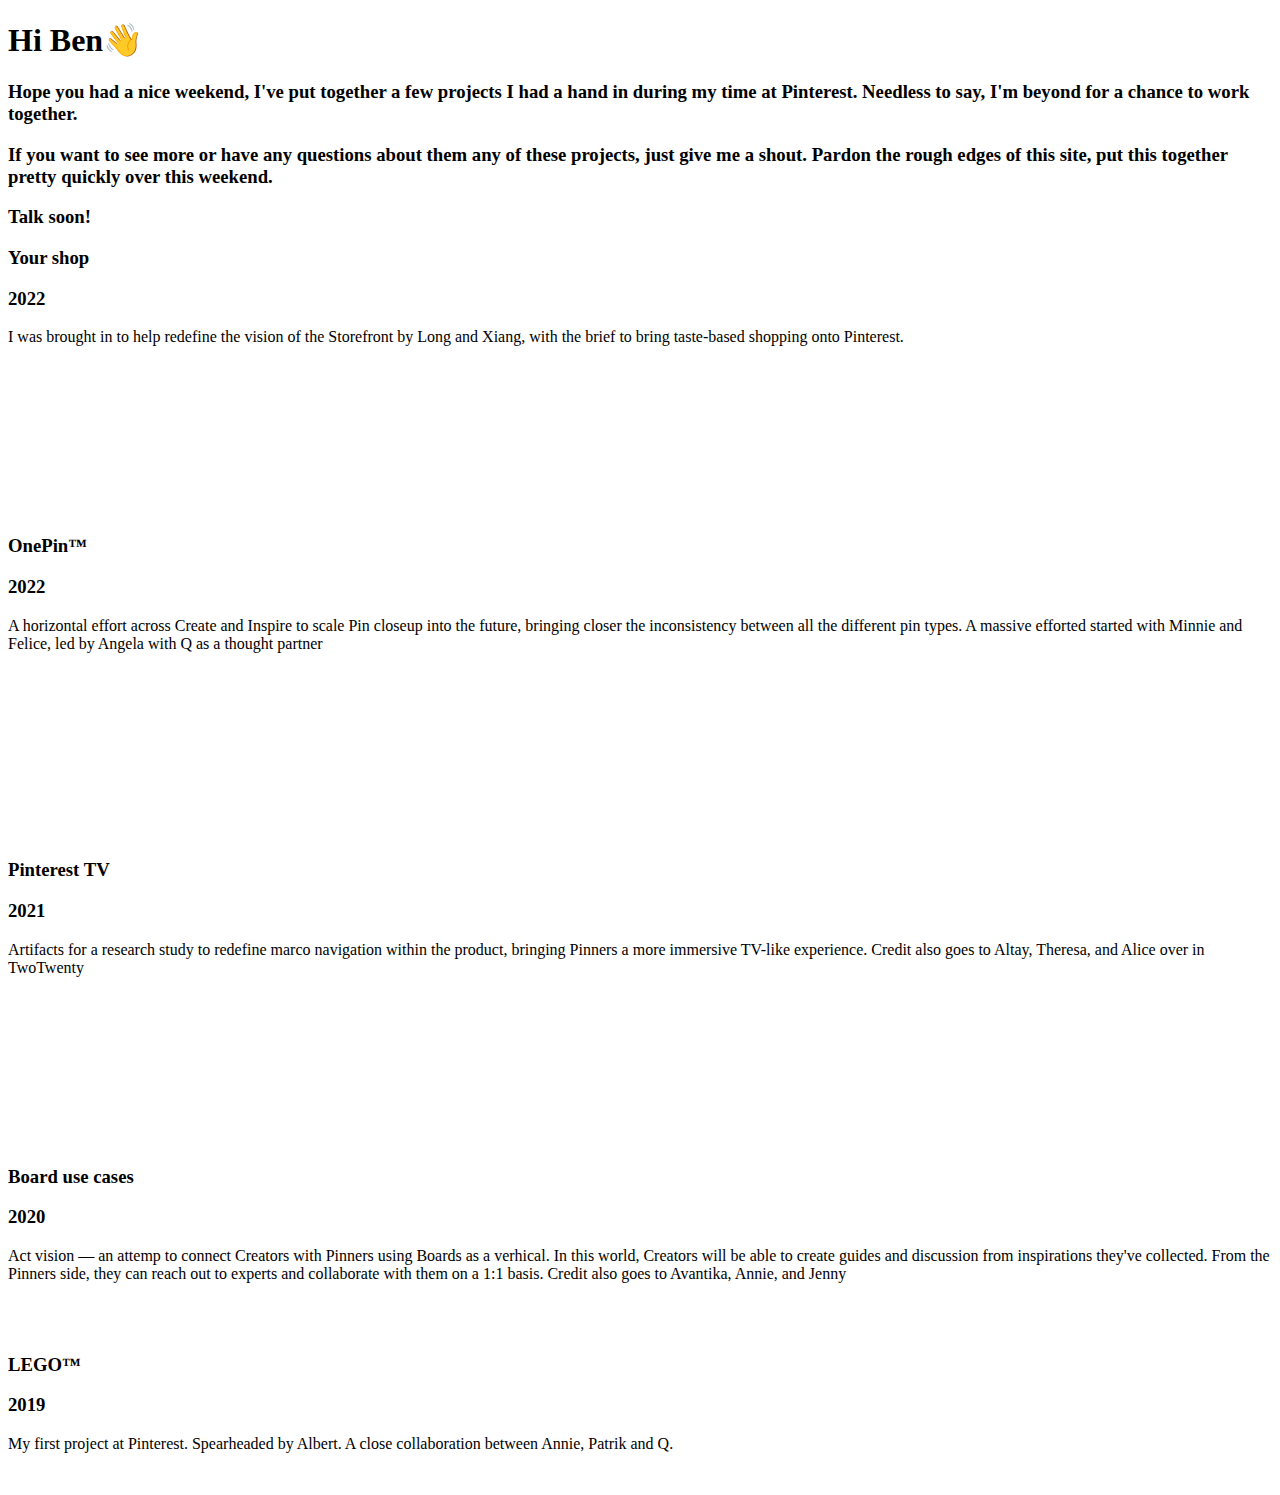
==== docs/categories/index.html @ 12235833 "add docs" ====
<!doctype html>
<html>
  <head>
    <meta charset="UTF-8">
    <meta name="viewport" content="width=device-width, initial-scale=1.0">
    <meta http-equiv="X-UA-Compatible" content="ie=edge">
    <title>Hi Ben!</title>


    
    <link rel="apple-touch-icon" sizes="180x180" href='/favicons/favicon-xlrg.png'>
    <link rel="icon" type="image/png" sizes="180x180" href='/favicons/favicon-xlrg.png'>
    <link rel="icon" type="image/png" sizes="64x64" href='/favicons/favicon-lrg.png'>
    <link rel="icon" type="image/png" sizes="32x32" href='/favicons/favicon-med.png'>
    <link rel="icon" type="image/png" sizes="16x16" href='/favicons/favicon-sml.png'>

    <link rel="stylesheet" href="/scss/style.min.css">

    <script src="/js/jquery.min.min.js" defer></script>
    <script src="/js/gsap.min.min.js" defer></script>
    <script src="/js/easepack.min.min.js" defer></script>
    <script src="/js/splittext.min.min.js" defer></script>
    <script src="/js/swiper.min.js" defer></script>
    <script src="/js/jq-eventmove.min.js" defer></script>
    <script src="/js/twenty.min.js" defer></script>
    <script src="/js/main.js" defer></script>

  </head>
  <body>
		
<div class="page-wrapper">
	<main>
		<div class="fixed fade-out-element">
			<script type="module" src="https://unpkg.com/@splinetool/viewer@0.9.457/build/spline-viewer.js"></script>
			<spline-viewer url="https://prod.spline.design/2r0awukVf7xjWGmo/scene.splinecode"></spline-viewer>
		</div>

		<section>
			<header>
				<div class="leading">
					<h1 class="--bold main">Hi Ben👋</h1>
				</div>
				<div class="trailing">
					<h3 class="--med --paragraph">
						Hope you had a nice weekend, I've put together a few projects I had a hand in during my time at Pinterest. Needless to say, I'm beyond for a chance to work together.
					</h3>
					<h3 class="--med --paragraph">
						If you want to see more or have any questions about
						them any of these projects, just give me a shout. Pardon the rough edges of
						this site, put this together pretty quickly over this weekend.
					</h3>
					<h3 class="--med --paragraph">Talk soon!</h3>
				</div>
			</header>
		</section>

		 
		<section class="project your-shop">
						<div class="project-info-wrap">
				<div class="leading">
					<h3 class="--med">Your shop</h3>
					<h3 class="--med --secondary">2022</h3>
				</div>
				<div class="trailing">
					<p>I was brought in to help redefine the vision of the Storefront by Long and Xiang, with the brief to bring taste-based shopping onto Pinterest.</p>
				</div>
			</div>
			
			<div class="section-img-wrap">
				<div class="video-wrap">
					<div class="video-inner-wrap">
						<video autoplay muted loop>
							<source
								src="/videos/yourshop.mp4"
								type="video/mp4"
								/>
								Your browser does not support the video tag.
								</video>
						</div>
				</div>
			</div>
			

		</section>

		 
		<section class="project onepin™">
						<div class="project-info-wrap">
				<div class="leading">
					<h3 class="--med">OnePin™</h3>
					<h3 class="--med --secondary">2022</h3>
				</div>
				<div class="trailing">
					<p>A horizontal effort across Create and Inspire to scale Pin closeup into the future, bringing closer the inconsistency between all the different pin types. A massive efforted started with Minnie and Felice, led by Angela with Q as a thought partner</p>
				</div>
			</div>
			


			
			  <div class="swiper section-img-wrap">
				
				<div class="swiper-wrapper">
					 
					
					<div class="swiper-slide">
						<div class="video-wrap">
							<div class="video-inner-wrap">
								<video autoplay muted loop>
									<source
										src="/videos/onepin.mp4"
										type="video/mp4"
									/>
									Your browser does not support the video tag.
								</video>
							</div>
						</div>
					</div>
					  
					
					<div class="swiper-slide">
						<div class="slide-img-container">
							<img src="images/one-pin-1.png" alt="" />
						</div>
					</div>
					 
				</div>
				
				<div class="swiper-scrollbar"></div>
			</div>
			

		</section>

		 
		<section class="project pinterest-tv">
						<div class="project-info-wrap">
				<div class="leading">
					<h3 class="--med">Pinterest TV</h3>
					<h3 class="--med --secondary">2021</h3>
				</div>
				<div class="trailing">
					<p>Artifacts for a research study to redefine marco navigation within the product, bringing Pinners a more immersive TV-like experience. Credit also goes to Altay, Theresa, and Alice over in TwoTwenty</p>
				</div>
			</div>
			
			<div class="section-img-wrap">
				<div class="video-wrap">
					<div class="video-inner-wrap">
						<video autoplay muted loop>
							<source
								src="/videos/pintv.mp4"
								type="video/mp4"
								/>
								Your browser does not support the video tag.
								</video>
						</div>
				</div>
			</div>
			

		</section>

		 
		<section class="project board-use-cases">
						<div class="project-info-wrap">
				<div class="leading">
					<h3 class="--med">Board use cases</h3>
					<h3 class="--med --secondary">2020</h3>
				</div>
				<div class="trailing">
					<p>Act vision — an attemp to connect Creators with Pinners using Boards as a verhical. In this world, Creators will be able to create guides and discussion from inspirations they&#39;ve collected. From the Pinners side, they can reach out to experts and collaborate with them on a 1:1 basis. Credit also goes to Avantika, Annie, and Jenny </p>
				</div>
			</div>
			


			
			  <div class="swiper section-img-wrap">
				
				<div class="swiper-wrapper">
					 
					
					<div class="swiper-slide">
						<div class="slide-img-container">
							<img src="images/use-cases-1.png" alt="" />
						</div>
					</div>
					  
					
					<div class="swiper-slide">
						<div class="slide-img-container">
							<img src="images/use-cases-2.png" alt="" />
						</div>
					</div>
					 
				</div>
				
				<div class="swiper-scrollbar"></div>
			</div>
			

		</section>

		 
		<section class="project lego™">
						<div class="project-info-wrap">
				<div class="leading">
					<h3 class="--med">LEGO™</h3>
					<h3 class="--med --secondary">2019</h3>
				</div>
				<div class="trailing">
					<p>My first project at Pinterest. Spearheaded by Albert. A close collaboration between Annie, Patrik and Q.</p>
				</div>
			</div>
			
			<div class="section-img-wrap _dont-resize">
				<div id="bf-container" class="twentytwenty-container">
				<img src="images/lego-1.png" alt="" />
				<img src="images/lego-2.png" alt="" />
				</div>
			</div>
			

		</section>

		


	</main>
</div>

  </body>
</html>
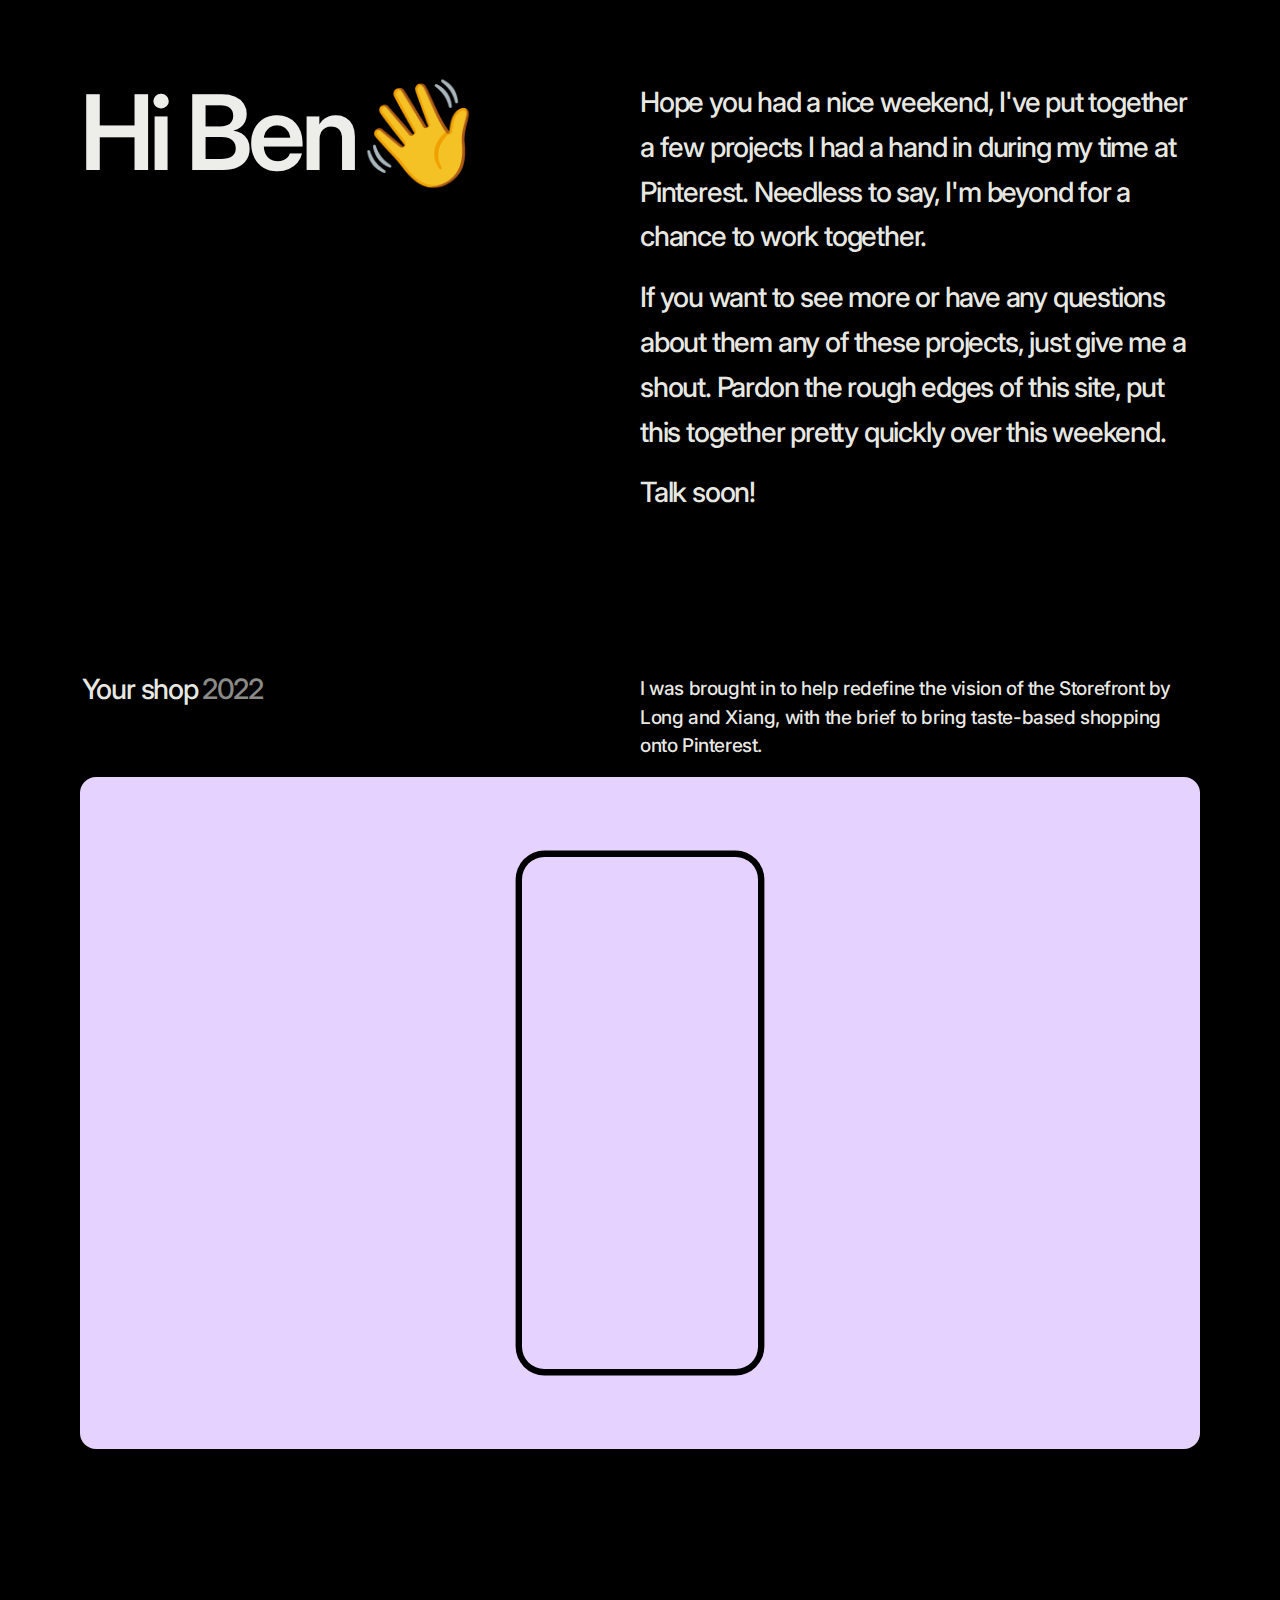
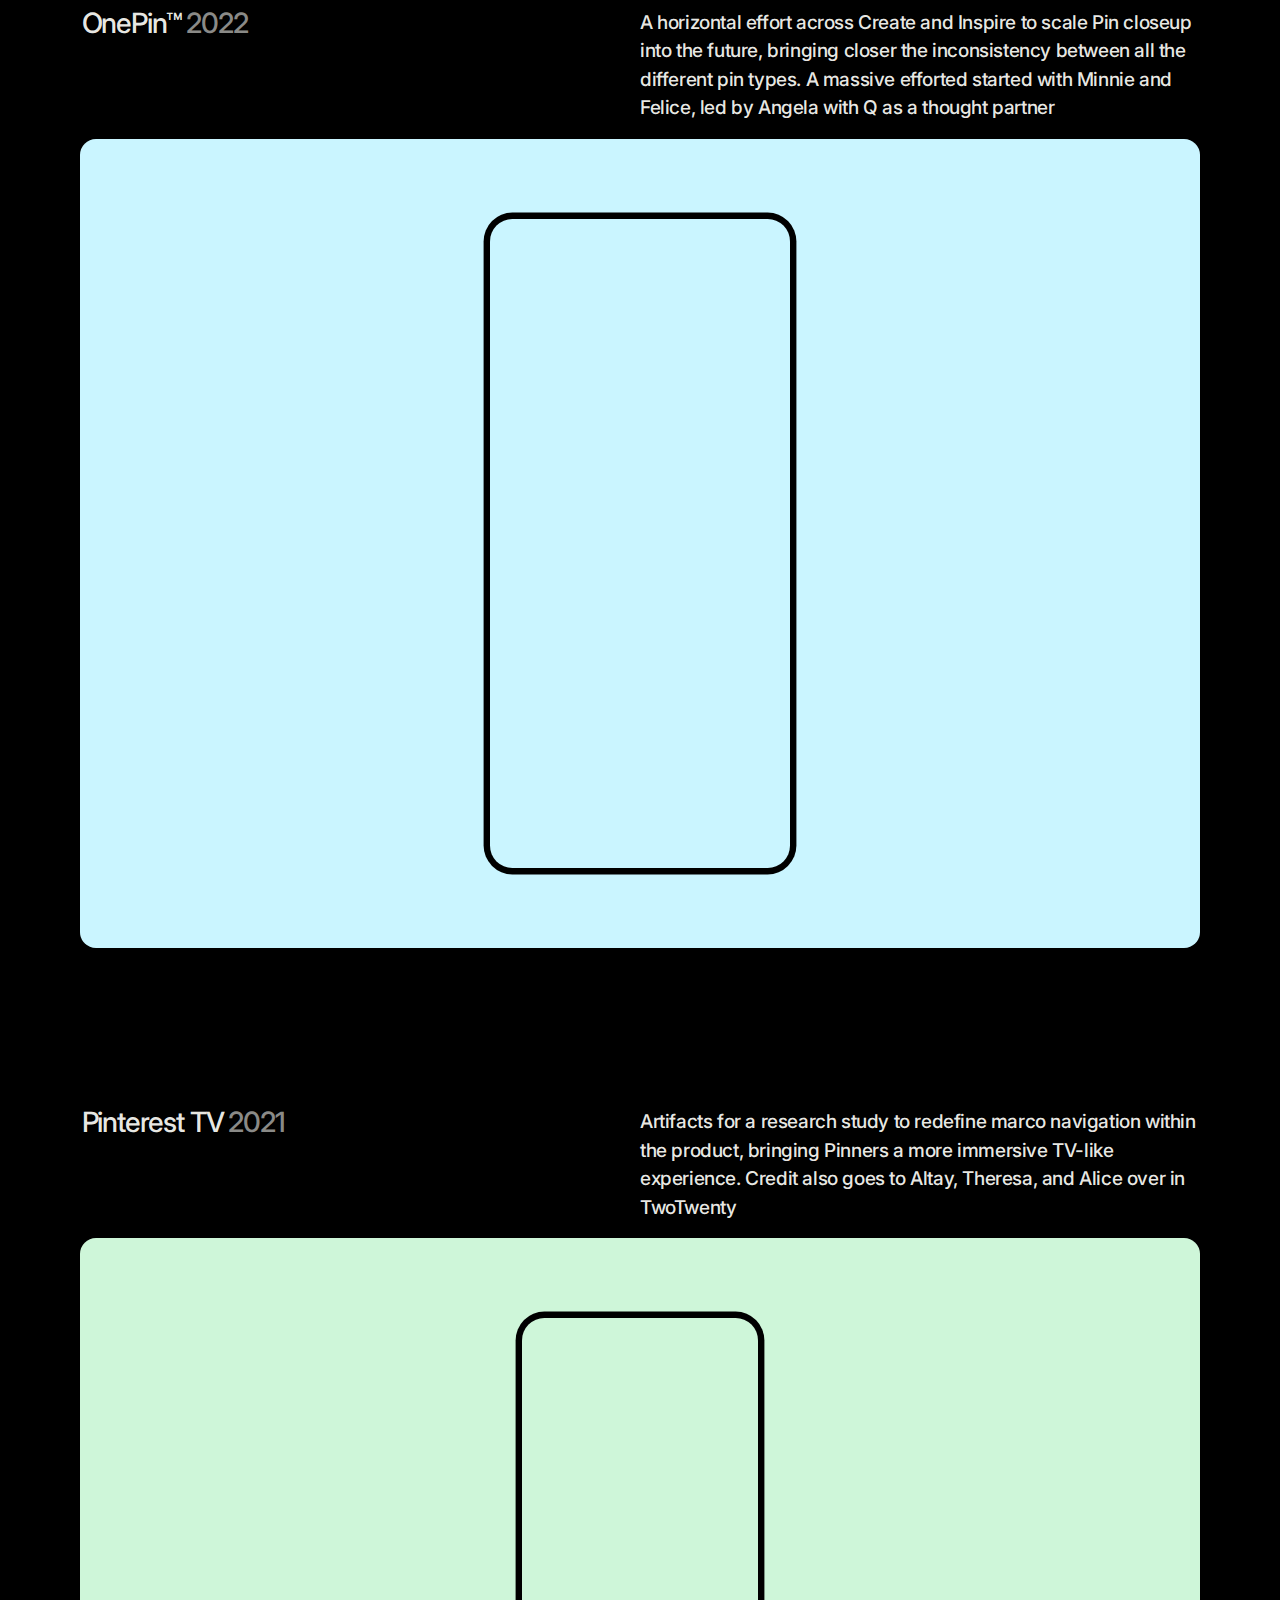
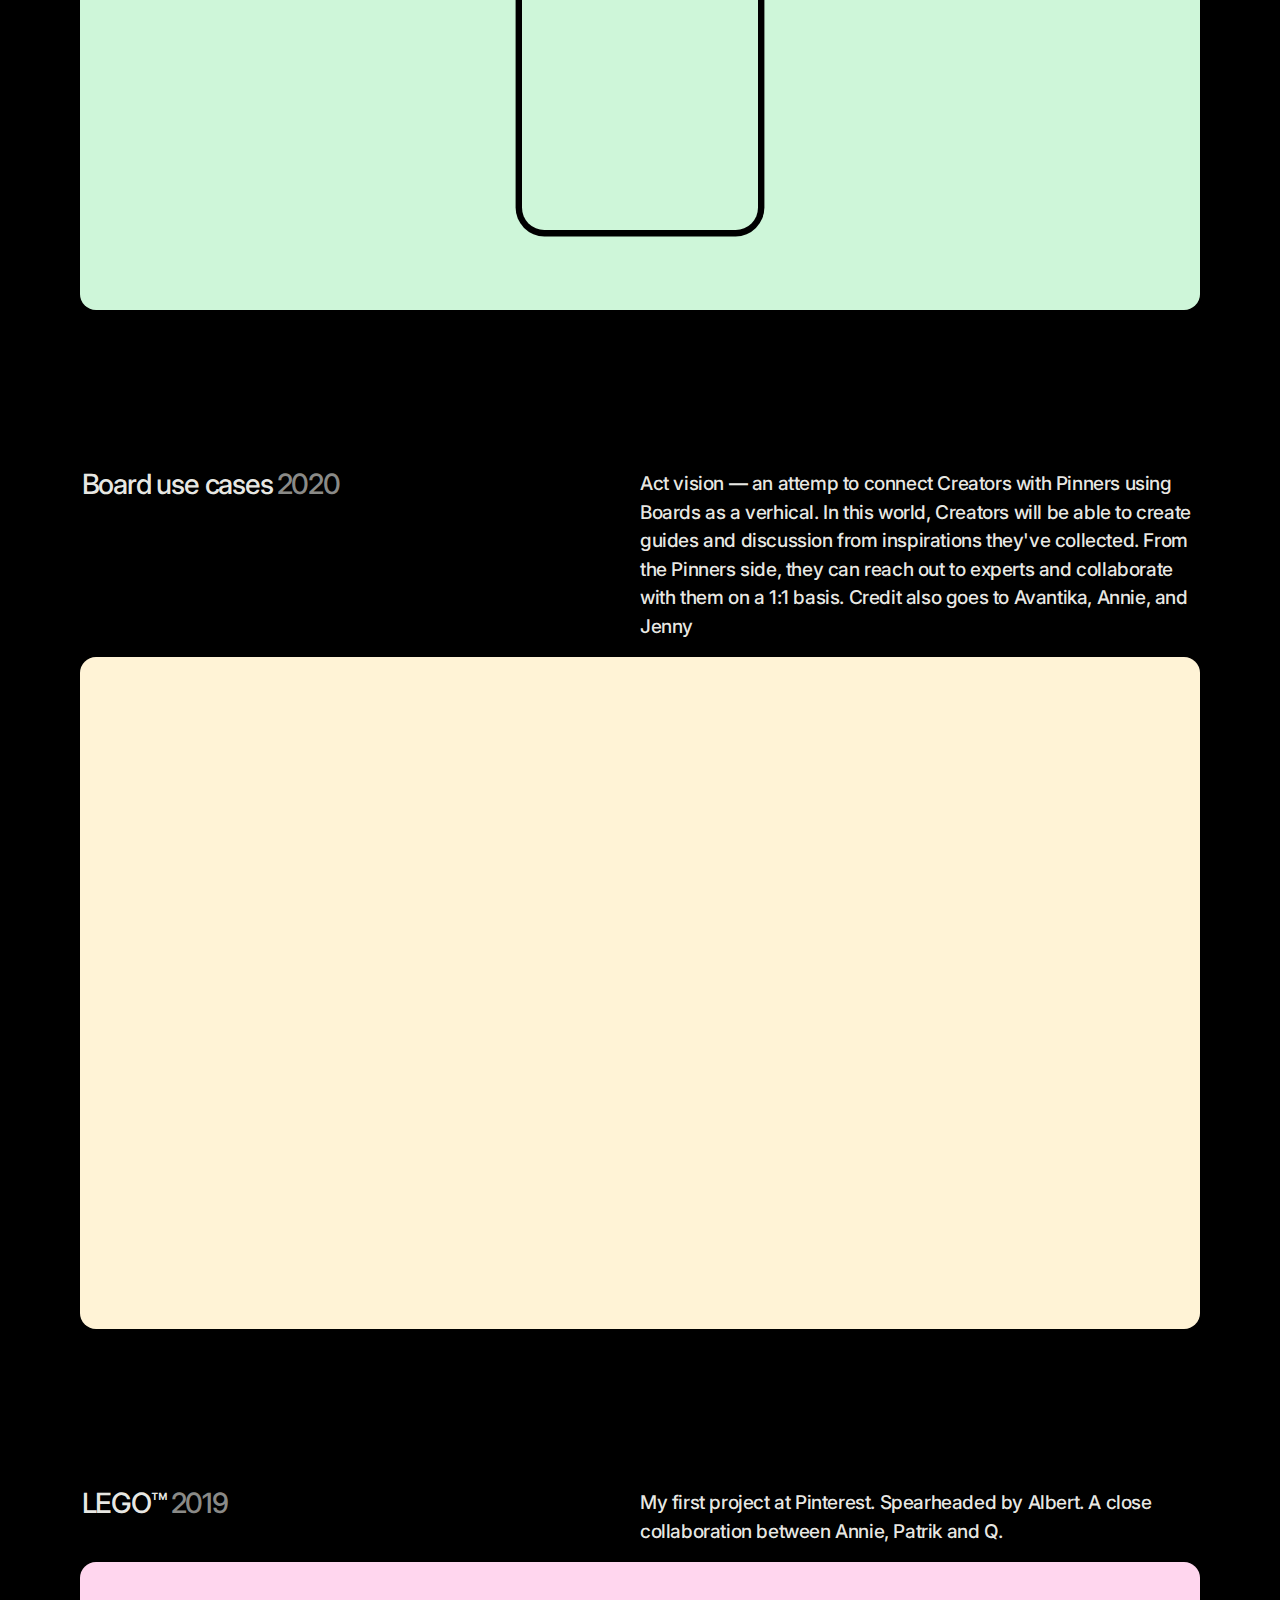
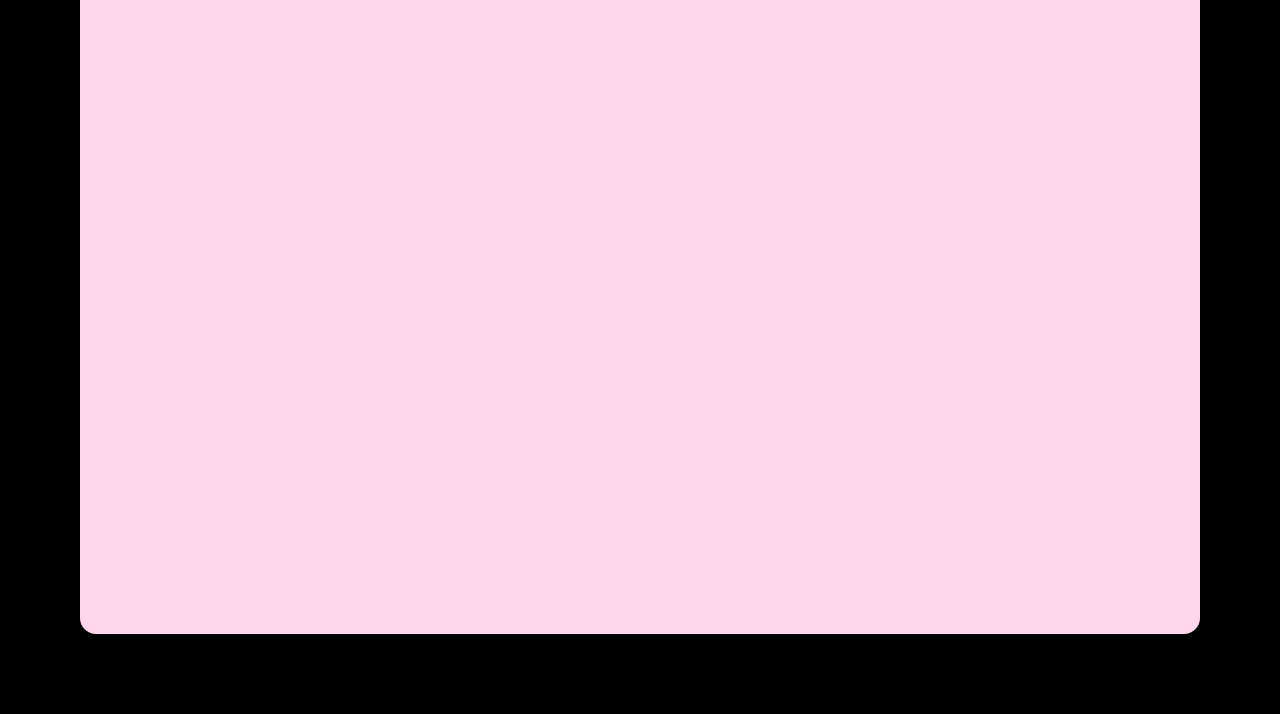
==== commit 7b6e3379: "relative path" ====
--- a/docs/categories/index.html
+++ b/docs/categories/index.html
@@ -1,6 +1,3 @@
-
-
-
 
 
 
@@ -16,31 +13,22 @@
   <head>
     <meta charset="UTF-8">
     <meta name="viewport" content="width=device-width, initial-scale=1.0">
-    <meta http-equiv="X-UA-Compatible" content="ie=edge">
+    <meta http-equiv="X-UA-Compatible" content="ie-edge">
     <title>Hi Ben!</title>
 
-
-    
-    <link rel="apple-touch-icon" sizes="180x180" href='/favicons/favicon-xlrg.png'>
-    <link rel="icon" type="image/png" sizes="180x180" href='/favicons/favicon-xlrg.png'>
-    <link rel="icon" type="image/png" sizes="64x64" href='/favicons/favicon-lrg.png'>
-    <link rel="icon" type="image/png" sizes="32x32" href='/favicons/favicon-med.png'>
-    <link rel="icon" type="image/png" sizes="16x16" href='/favicons/favicon-sml.png'>
-
-    <link rel="stylesheet" href="/scss/style.min.css">
-
-    <script src="/js/jquery.min.min.js" defer></script>
-    <script src="/js/gsap.min.min.js" defer></script>
-    <script src="/js/easepack.min.min.js" defer></script>
-    <script src="/js/splittext.min.min.js" defer></script>
-    <script src="/js/swiper.min.js" defer></script>
-    <script src="/js/jq-eventmove.min.js" defer></script>
-    <script src="/js/twenty.min.js" defer></script>
-    <script src="/js/main.js" defer></script>
-
+    <link rel="stylesheet" href="../scss/style.min.css">
+
+    <script src="../js/jquery.min.min.js" defer></script>
+    <script src="../js/gsap.min.min.js" defer></script>
+    <script src="../js/easepack.min.min.js" defer></script>
+    <script src="../js/splittext.min.min.js" defer></script>
+    <script src="../js/swiper.min.js" defer></script>
+    <script src="../js/jq-eventmove.min.js" defer></script>
+    <script src="../js/twenty.min.js" defer></script>
+    <script src="../js/main.js" defer></script>
   </head>
   <body>
-		
+    
 <div class="page-wrapper">
 	<main>
 		<div class="fixed fade-out-element">
@@ -84,7 +72,7 @@
 					<div class="video-inner-wrap">
 						<video autoplay muted loop>
 							<source
-								src="/videos/yourshop.mp4"
+								src="../videos/yourshop.mp4"
 								type="video/mp4"
 								/>
 								Your browser does not support the video tag.
@@ -121,7 +109,7 @@
 							<div class="video-inner-wrap">
 								<video autoplay muted loop>
 									<source
-										src="/videos/onepin.mp4"
+										src="../videos/onepin.mp4"
 										type="video/mp4"
 									/>
 									Your browser does not support the video tag.
@@ -162,7 +150,7 @@
 					<div class="video-inner-wrap">
 						<video autoplay muted loop>
 							<source
-								src="/videos/pintv.mp4"
+								src="../videos/pintv.mp4"
 								type="video/mp4"
 								/>
 								Your browser does not support the video tag.
@@ -245,5 +233,3 @@
 
   </body>
 </html>
-
-
--- a/docs/scss/style.min.css
+++ b/docs/scss/style.min.css
@@ -0,0 +1 @@
+@charset "UTF-8";@import "https://fonts.googleapis.com/css2?family=Inter:wght@400;500;600&display=swap";html,body,div,span,applet,object,iframe,h1,h2,h3,h4,h5,h6,p,blockquote,pre,a,abbr,acronym,address,big,cite,code,del,dfn,em,img,ins,kbd,q,s,samp,small,strike,strong,sub,sup,tt,var,b,u,i,center,dl,dt,dd,ol,ul,li,fieldset,form,label,legend,table,caption,tbody,tfoot,thead,tr,th,td,article,aside,canvas,details,embed,figure,figcaption,footer,header,hgroup,main,menu,nav,output,ruby,section,summary,time,mark,audio,video{margin:0;padding:0;border:0;font-size:100%;font:inherit;vertical-align:baseline}article,aside,details,figcaption,figure,footer,header,hgroup,main,menu,nav,section{display:block}*{box-sizing:border-box}*[hidden]{display:none}body{line-height:1;font-family:inter,sans-serif}menu,ol,ul{list-style:none}blockquote,q{quotes:none}blockquote:before,blockquote:after,q:before,q:after{content:'';content:none}table{border-collapse:collapse;border-spacing:0}h1{font-size:104px}h1.--bold{font-weight:600;letter-spacing:-5.2px}h1.--med{font-weight:500;letter-spacing:-.8px}h2{font-size:34px}h2.--bold{font-weight:600;letter-spacing:-5.2px}h2.--med{font-weight:500;letter-spacing:-.8px}h3{font-size:24px;max-width:800px}@media(min-width:1200px){h3{font-size:28px}}h3.--bold{font-weight:600;letter-spacing:-1px}h3.--med{font-weight:500;letter-spacing:-1.2px}h3.--secondary{opacity:.6}h1.--paragraph,h2.--paragraph,h3.--paragraph{line-height:1.6}p{font-size:19px;line-height:1.5;max-width:800px;font-weight:500;letter-spacing:-.4px}@media(min-width:1200px){p{max-width:640px}}p.--secondary{font-size:12px}p.--tertiary{font-size:8px}*{-webkit-font-smoothing:antialiased;-moz-osx-font-smoothing:grayscale}body{background-color:#000}body._no-scroll{overflow:hidden}body h1,body h2,body h3,body p{color:rgba(247,247,242,.96)}main{-webkit-perspective:3500px}section{padding:40px;position:relative}@media(min-width:1200px){section{padding:80px}}section.--max-width{max-width:1280px;margin:0 auto}section.fixed{position:fixed;z-index:-1;top:0;left:0;width:100vw;height:100vh;padding:0}div.fixed{position:fixed;z-index:-1;top:0;left:0;width:100vw;height:100vh;padding:0;opacity:0;transition:opacity 400ms ease}div.fixed._loaded{opacity:.4}.page-wrapper{overflow:clip}:host(a#logo){display:none!important;opacity:0!important}header{display:-webkit-box;display:-moz-box;display:-ms-flexbox;display:-webkit-flex;display:flex;-webkit-box-direction:normal;-webkit-box-orient:vertical;-moz-box-direction:normal;-moz-box-orient:vertical;-webkit-flex-direction:column;-ms-flex-direction:column;flex-direction:column;-webkit-box-align:stretch;-moz-box-align:stretch;-ms-flex-align:stretch;-webkit-align-items:stretch;align-items:stretch;gap:16px}@media(min-width:1200px){header{-webkit-box-direction:normal;-webkit-box-orient:horizontal;-moz-box-direction:normal;-moz-box-orient:horizontal;-webkit-flex-direction:row;-ms-flex-direction:row;flex-direction:row;gap:0}}header .leading{flex:1}header .trailing{display:-webkit-box;display:-moz-box;display:-ms-flexbox;display:-webkit-flex;display:flex;-webkit-box-direction:normal;-webkit-box-orient:vertical;-moz-box-direction:normal;-moz-box-orient:vertical;-webkit-flex-direction:column;-ms-flex-direction:column;flex-direction:column;gap:16px;flex:1}section.project{display:-webkit-box;display:-moz-box;display:-ms-flexbox;display:-webkit-flex;display:flex;-webkit-box-direction:normal;-webkit-box-orient:vertical;-moz-box-direction:normal;-moz-box-orient:vertical;-webkit-flex-direction:column;-ms-flex-direction:column;flex-direction:column;gap:16px}.section-img-wrap{width:100%;aspect-ratio:5/4;border-radius:16px;overflow:hidden}.section-img-wrap._dont-resize{aspect-ratio:5/3}@media(min-width:1200px){.section-img-wrap{aspect-ratio:5/3}}.section-img-wrap .slide-img-container{display:-webkit-box;display:-moz-box;display:-ms-flexbox;display:-webkit-flex;display:flex;-webkit-box-align:center;-moz-box-align:center;-ms-flex-align:center;-webkit-align-items:center;align-items:center;-webkit-box-pack:center;-moz-box-pack:center;-ms-flex-pack:center;-webkit-justify-content:center;justify-content:center;height:100%}.section-img-wrap img{width:100%;height:auto}.your-shop .section-img-wrap{background-color:#e6d2ff}.onepin™ .section-img-wrap{background-color:#caf5ff}.pinterest-tv .section-img-wrap{background-color:#cef6d9}.board-use-cases .section-img-wrap{background-color:#fff3d6}.lego™ .section-img-wrap{background-color:#ffd6ee}.project-info-wrap{display:-webkit-box;display:-moz-box;display:-ms-flexbox;display:-webkit-flex;display:flex;-webkit-box-direction:normal;-webkit-box-orient:vertical;-moz-box-direction:normal;-moz-box-orient:vertical;-webkit-flex-direction:column;-ms-flex-direction:column;flex-direction:column;padding-left:1.6px;padding-right:1.6px;gap:8px}@media(min-width:1200px){.project-info-wrap{-webkit-box-direction:normal;-webkit-box-orient:horizontal;-moz-box-direction:normal;-moz-box-orient:horizontal;-webkit-flex-direction:row;-ms-flex-direction:row;flex-direction:row;gap:0}}.project-info-wrap .leading{flex:1;display:-webkit-box;display:-moz-box;display:-ms-flexbox;display:-webkit-flex;display:flex;gap:4px}.project-info-wrap .trailing{flex:1}.video-wrap{width:100%;display:-webkit-box;display:-moz-box;display:-ms-flexbox;display:-webkit-flex;display:flex;-webkit-box-align:center;-moz-box-align:center;-ms-flex-align:center;-webkit-align-items:center;align-items:center;-webkit-box-pack:center;-moz-box-pack:center;-ms-flex-pack:center;-webkit-justify-content:center;justify-content:center;position:relative;height:100%;padding:32px;margin:0 auto;text-align:center}@media(min-width:1200px){.video-wrap{padding:80px}}.video-wrap .video-inner-wrap{display:-webkit-box;display:-moz-box;display:-ms-flexbox;display:-webkit-flex;display:flex;overflow:hidden;padding:0;aspect-ratio:375/812;position:relative;height:100%;border-radius:1.75vw;box-shadow:0 0 0 .5vw black}.video-wrap .video-inner-wrap video{height:100%}:root{--swiper-theme-color:#007aff}:host{position:relative;display:block;margin-left:auto;margin-right:auto;z-index:1}.swiper{margin-left:auto;margin-right:auto;position:relative;overflow:hidden;overflow:clip;list-style:none;padding:0;z-index:1;display:block}.swiper-vertical>.swiper-wrapper{flex-direction:column}.swiper-wrapper{position:relative;width:100%;height:100%;z-index:1;display:flex;transition-property:transform;transition-timing-function:var(--swiper-wrapper-transition-timing-function,initial);box-sizing:content-box}.swiper-android .swiper-slide,.swiper-ios .swiper-slide,.swiper-wrapper{transform:translate3d(0,0,0)}.swiper-horizontal{touch-action:pan-y}.swiper-vertical{touch-action:pan-x}.swiper-slide{flex-shrink:0;width:100%;height:100%;position:relative;transition-property:transform;display:block}.swiper-slide-invisible-blank{visibility:hidden}.swiper-autoheight,.swiper-autoheight .swiper-slide{height:auto}.swiper-autoheight .swiper-wrapper{align-items:flex-start;transition-property:transform,height}.swiper-backface-hidden .swiper-slide{transform:translateZ(0);-webkit-backface-visibility:hidden;backface-visibility:hidden}.swiper-3d.swiper-css-mode .swiper-wrapper{perspective:1200px}.swiper-3d .swiper-wrapper{transform-style:preserve-3d}.swiper-3d{perspective:1200px}.swiper-3d .swiper-cube-shadow,.swiper-3d .swiper-slide{transform-style:preserve-3d}.swiper-css-mode>.swiper-wrapper{overflow:auto;scrollbar-width:none;-ms-overflow-style:none}.swiper-css-mode>.swiper-wrapper::-webkit-scrollbar{display:none}.swiper-css-mode>.swiper-wrapper>.swiper-slide{scroll-snap-align:start start}.swiper-css-mode.swiper-horizontal>.swiper-wrapper{scroll-snap-type:x mandatory}.swiper-css-mode.swiper-vertical>.swiper-wrapper{scroll-snap-type:y mandatory}.swiper-css-mode.swiper-free-mode>.swiper-wrapper{scroll-snap-type:none}.swiper-css-mode.swiper-free-mode>.swiper-wrapper>.swiper-slide{scroll-snap-align:none}.swiper-css-mode.swiper-centered>.swiper-wrapper::before{content:"";flex-shrink:0;order:9999}.swiper-css-mode.swiper-centered>.swiper-wrapper>.swiper-slide{scroll-snap-align:center center;scroll-snap-stop:always}.swiper-css-mode.swiper-centered.swiper-horizontal>.swiper-wrapper>.swiper-slide:first-child{margin-inline-start:var(--swiper-centered-offset-before)}.swiper-css-mode.swiper-centered.swiper-horizontal>.swiper-wrapper::before{height:100%;min-height:1px;width:var(--swiper-centered-offset-after)}.swiper-css-mode.swiper-centered.swiper-vertical>.swiper-wrapper>.swiper-slide:first-child{margin-block-start:var(--swiper-centered-offset-before)}.swiper-css-mode.swiper-centered.swiper-vertical>.swiper-wrapper::before{width:100%;min-width:1px;height:var(--swiper-centered-offset-after)}.swiper-3d .swiper-slide-shadow,.swiper-3d .swiper-slide-shadow-bottom,.swiper-3d .swiper-slide-shadow-left,.swiper-3d .swiper-slide-shadow-right,.swiper-3d .swiper-slide-shadow-top{position:absolute;left:0;top:0;width:100%;height:100%;pointer-events:none;z-index:10}.swiper-3d .swiper-slide-shadow{background:rgba(0,0,0,.15)}.swiper-3d .swiper-slide-shadow-left{background-image:linear-gradient(to left,rgba(0,0,0,.5),transparent)}.swiper-3d .swiper-slide-shadow-right{background-image:linear-gradient(to right,rgba(0,0,0,.5),transparent)}.swiper-3d .swiper-slide-shadow-top{background-image:linear-gradient(to top,rgba(0,0,0,.5),transparent)}.swiper-3d .swiper-slide-shadow-bottom{background-image:linear-gradient(to bottom,rgba(0,0,0,.5),transparent)}.swiper-lazy-preloader{width:42px;height:42px;position:absolute;left:50%;top:50%;margin-left:-21px;margin-top:-21px;z-index:10;transform-origin:50%;box-sizing:border-box;border:4px solid var(--swiper-preloader-color,var(--swiper-theme-color));border-radius:50%;border-top-color:transparent}.swiper-watch-progress .swiper-slide-visible .swiper-lazy-preloader,.swiper:not(.swiper-watch-progress) .swiper-lazy-preloader{animation:swiper-preloader-spin 1s infinite linear}.swiper-lazy-preloader-white{--swiper-preloader-color:#fff}.swiper-lazy-preloader-black{--swiper-preloader-color:#000}@keyframes swiper-preloader-spin{0%{transform:rotate(0)}100%{transform:rotate(360deg)}}.swiper-virtual .swiper-slide{-webkit-backface-visibility:hidden;transform:translateZ(0)}.swiper-virtual.swiper-css-mode .swiper-wrapper::after{content:"";position:absolute;left:0;top:0;pointer-events:none}.swiper-virtual.swiper-css-mode.swiper-horizontal .swiper-wrapper::after{height:1px;width:var(--swiper-virtual-size)}.swiper-virtual.swiper-css-mode.swiper-vertical .swiper-wrapper::after{width:1px;height:var(--swiper-virtual-size)}:root{--swiper-navigation-size:44px}.swiper-button-next,.swiper-button-prev{position:absolute;top:var(--swiper-navigation-top-offset,50%);width:calc(var(--swiper-navigation-size)/44 * 27);height:var(--swiper-navigation-size);margin-top:calc(0px - (var(--swiper-navigation-size)/2));z-index:10;cursor:pointer;display:flex;align-items:center;justify-content:center;color:var(--swiper-navigation-color,var(--swiper-theme-color))}.swiper-button-next.swiper-button-disabled,.swiper-button-prev.swiper-button-disabled{opacity:.35;cursor:auto;pointer-events:none}.swiper-button-next.swiper-button-hidden,.swiper-button-prev.swiper-button-hidden{opacity:0;cursor:auto;pointer-events:none}.swiper-navigation-disabled .swiper-button-next,.swiper-navigation-disabled .swiper-button-prev{display:none!important}.swiper-button-next svg,.swiper-button-prev svg{width:100%;height:100%;object-fit:contain;transform-origin:center}.swiper-rtl .swiper-button-next svg,.swiper-rtl .swiper-button-prev svg{transform:rotate(180deg)}.swiper-button-prev,.swiper-rtl .swiper-button-next{left:var(--swiper-navigation-sides-offset,10px);right:auto}.swiper-button-next,.swiper-rtl .swiper-button-prev{right:var(--swiper-navigation-sides-offset,10px);left:auto}.swiper-button-lock{display:none}.swiper-button-next:after,.swiper-button-prev:after{font-family:swiper-icons;font-size:var(--swiper-navigation-size);text-transform:none!important;letter-spacing:0;font-variant:initial;line-height:1}.swiper-button-prev:after,.swiper-rtl .swiper-button-next:after{content:"prev"}.swiper-button-next,.swiper-rtl .swiper-button-prev{right:var(--swiper-navigation-sides-offset,10px);left:auto}.swiper-button-next:after,.swiper-rtl .swiper-button-prev:after{content:"next"}.swiper-pagination{position:absolute;text-align:center;transition:.3s opacity;transform:translate3d(0,0,0);z-index:10}.swiper-pagination.swiper-pagination-hidden{opacity:0}.swiper-pagination-disabled>.swiper-pagination,.swiper-pagination.swiper-pagination-disabled{display:none!important}.swiper-horizontal>.swiper-pagination-bullets,.swiper-pagination-bullets.swiper-pagination-horizontal,.swiper-pagination-custom,.swiper-pagination-fraction{bottom:var(--swiper-pagination-bottom,8px);top:var(--swiper-pagination-top,auto);left:0;width:100%}.swiper-pagination-bullets-dynamic{overflow:hidden;font-size:0}.swiper-pagination-bullets-dynamic .swiper-pagination-bullet{transform:scale(.33);position:relative}.swiper-pagination-bullets-dynamic .swiper-pagination-bullet-active{transform:scale(1)}.swiper-pagination-bullets-dynamic .swiper-pagination-bullet-active-main{transform:scale(1)}.swiper-pagination-bullets-dynamic .swiper-pagination-bullet-active-prev{transform:scale(.66)}.swiper-pagination-bullets-dynamic .swiper-pagination-bullet-active-prev-prev{transform:scale(.33)}.swiper-pagination-bullets-dynamic .swiper-pagination-bullet-active-next{transform:scale(.66)}.swiper-pagination-bullets-dynamic .swiper-pagination-bullet-active-next-next{transform:scale(.33)}.swiper-pagination-bullet{width:var(--swiper-pagination-bullet-width,var(--swiper-pagination-bullet-size,8px));height:var(--swiper-pagination-bullet-height,var(--swiper-pagination-bullet-size,8px));display:inline-block;border-radius:var(--swiper-pagination-bullet-border-radius,50%);background:var(--swiper-pagination-bullet-inactive-color,#000);opacity:var(--swiper-pagination-bullet-inactive-opacity,.2)}button.swiper-pagination-bullet{border:none;margin:0;padding:0;box-shadow:none;-webkit-appearance:none;appearance:none}.swiper-pagination-clickable .swiper-pagination-bullet{cursor:pointer}.swiper-pagination-bullet:only-child{display:none!important}.swiper-pagination-bullet-active{opacity:var(--swiper-pagination-bullet-opacity,1);background:var(--swiper-pagination-color,var(--swiper-theme-color))}.swiper-pagination-vertical.swiper-pagination-bullets,.swiper-vertical>.swiper-pagination-bullets{right:var(--swiper-pagination-right,8px);left:var(--swiper-pagination-left,auto);top:50%;transform:translate3d(0,-50%,0)}.swiper-pagination-vertical.swiper-pagination-bullets .swiper-pagination-bullet,.swiper-vertical>.swiper-pagination-bullets .swiper-pagination-bullet{margin:var(--swiper-pagination-bullet-vertical-gap,6px)0;display:block}.swiper-pagination-vertical.swiper-pagination-bullets.swiper-pagination-bullets-dynamic,.swiper-vertical>.swiper-pagination-bullets.swiper-pagination-bullets-dynamic{top:50%;transform:translateY(-50%);width:8px}.swiper-pagination-vertical.swiper-pagination-bullets.swiper-pagination-bullets-dynamic .swiper-pagination-bullet,.swiper-vertical>.swiper-pagination-bullets.swiper-pagination-bullets-dynamic .swiper-pagination-bullet{display:inline-block;transition:.2s transform,.2s top}.swiper-horizontal>.swiper-pagination-bullets .swiper-pagination-bullet,.swiper-pagination-horizontal.swiper-pagination-bullets .swiper-pagination-bullet{margin:0 var(--swiper-pagination-bullet-horizontal-gap,4px)}.swiper-horizontal>.swiper-pagination-bullets.swiper-pagination-bullets-dynamic,.swiper-pagination-horizontal.swiper-pagination-bullets.swiper-pagination-bullets-dynamic{left:50%;transform:translateX(-50%);white-space:nowrap}.swiper-horizontal>.swiper-pagination-bullets.swiper-pagination-bullets-dynamic .swiper-pagination-bullet,.swiper-pagination-horizontal.swiper-pagination-bullets.swiper-pagination-bullets-dynamic .swiper-pagination-bullet{transition:.2s transform,.2s left}.swiper-horizontal.swiper-rtl>.swiper-pagination-bullets-dynamic .swiper-pagination-bullet{transition:.2s transform,.2s right}.swiper-pagination-fraction{color:var(--swiper-pagination-fraction-color,inherit)}.swiper-pagination-progressbar{background:var(--swiper-pagination-progressbar-bg-color,rgba(0,0,0,.25));position:absolute}.swiper-pagination-progressbar .swiper-pagination-progressbar-fill{background:var(--swiper-pagination-color,var(--swiper-theme-color));position:absolute;left:0;top:0;width:100%;height:100%;transform:scale(0);transform-origin:left top}.swiper-rtl .swiper-pagination-progressbar .swiper-pagination-progressbar-fill{transform-origin:right top}.swiper-horizontal>.swiper-pagination-progressbar,.swiper-pagination-progressbar.swiper-pagination-horizontal,.swiper-pagination-progressbar.swiper-pagination-vertical.swiper-pagination-progressbar-opposite,.swiper-vertical>.swiper-pagination-progressbar.swiper-pagination-progressbar-opposite{width:100%;height:var(--swiper-pagination-progressbar-size,4px);left:0;top:0}.swiper-horizontal>.swiper-pagination-progressbar.swiper-pagination-progressbar-opposite,.swiper-pagination-progressbar.swiper-pagination-horizontal.swiper-pagination-progressbar-opposite,.swiper-pagination-progressbar.swiper-pagination-vertical,.swiper-vertical>.swiper-pagination-progressbar{width:var(--swiper-pagination-progressbar-size,4px);height:100%;left:0;top:0}.swiper-pagination-lock{display:none}.swiper-scrollbar{border-radius:var(--swiper-scrollbar-border-radius,10px);position:relative;touch-action:none;background:var(--swiper-scrollbar-bg-color,rgba(0,0,0,.1))}.swiper-scrollbar-disabled>.swiper-scrollbar,.swiper-scrollbar.swiper-scrollbar-disabled{display:none!important}.swiper-horizontal>.swiper-scrollbar,.swiper-scrollbar.swiper-scrollbar-horizontal{position:absolute;left:var(--swiper-scrollbar-sides-offset,16px);bottom:var(--swiper-scrollbar-bottom,16px);top:var(--swiper-scrollbar-top,auto);z-index:50;height:var(--swiper-scrollbar-size,3px);width:calc(100% - 2 * var(--swiper-scrollbar-sides-offset,16px))}.swiper-scrollbar.swiper-scrollbar-vertical,.swiper-vertical>.swiper-scrollbar{position:absolute;left:var(--swiper-scrollbar-left,auto);right:var(--swiper-scrollbar-right,4px);top:var(--swiper-scrollbar-sides-offset,1%);z-index:50;width:var(--swiper-scrollbar-size,4px);height:calc(100% - 2 * var(--swiper-scrollbar-sides-offset,1%))}.swiper-scrollbar-drag{height:100%;width:100%;position:relative;background:var(--swiper-scrollbar-drag-bg-color,black);border-radius:var(--swiper-scrollbar-border-radius,10px);left:0;top:0}.swiper-scrollbar-cursor-drag{cursor:move}.swiper-scrollbar-lock{display:none}.swiper-zoom-container{width:100%;height:100%;display:flex;justify-content:center;align-items:center;text-align:center}.swiper-zoom-container>canvas,.swiper-zoom-container>img,.swiper-zoom-container>svg{max-width:100%;max-height:100%;object-fit:contain}.swiper-slide-zoomed{cursor:move;touch-action:none}.swiper .swiper-notification{position:absolute;left:0;top:0;pointer-events:none;opacity:0;z-index:-1000}.swiper-free-mode>.swiper-wrapper{transition-timing-function:ease-out;margin:0 auto}.swiper-grid>.swiper-wrapper{flex-wrap:wrap}.swiper-grid-column>.swiper-wrapper{flex-wrap:wrap;flex-direction:column}.swiper-fade.swiper-free-mode .swiper-slide{transition-timing-function:ease-out}.swiper-fade .swiper-slide{pointer-events:none;transition-property:opacity}.swiper-fade .swiper-slide .swiper-slide{pointer-events:none}.swiper-fade .swiper-slide-active{pointer-events:auto}.swiper-fade .swiper-slide-active .swiper-slide-active{pointer-events:auto}.swiper-cube{overflow:visible}.swiper-cube .swiper-slide{pointer-events:none;-webkit-backface-visibility:hidden;backface-visibility:hidden;z-index:1;visibility:hidden;transform-origin:0 0;width:100%;height:100%}.swiper-cube .swiper-slide .swiper-slide{pointer-events:none}.swiper-cube.swiper-rtl .swiper-slide{transform-origin:100% 0}.swiper-cube .swiper-slide-active,.swiper-cube .swiper-slide-active .swiper-slide-active{pointer-events:auto}.swiper-cube .swiper-slide-active,.swiper-cube .swiper-slide-next,.swiper-cube .swiper-slide-prev{pointer-events:auto;visibility:visible}.swiper-cube .swiper-cube-shadow{position:absolute;left:0;bottom:0;width:100%;height:100%;opacity:.6;z-index:0}.swiper-cube .swiper-cube-shadow:before{content:"";background:#000;position:absolute;left:0;top:0;bottom:0;right:0;filter:blur(50px)}.swiper-cube .swiper-slide-next+.swiper-slide{pointer-events:auto;visibility:visible}.swiper-cube .swiper-slide-shadow-cube.swiper-slide-shadow-bottom,.swiper-cube .swiper-slide-shadow-cube.swiper-slide-shadow-left,.swiper-cube .swiper-slide-shadow-cube.swiper-slide-shadow-right,.swiper-cube .swiper-slide-shadow-cube.swiper-slide-shadow-top{z-index:0;-webkit-backface-visibility:hidden;backface-visibility:hidden}.swiper-flip{overflow:visible}.swiper-flip .swiper-slide{pointer-events:none;-webkit-backface-visibility:hidden;backface-visibility:hidden;z-index:1}.swiper-flip .swiper-slide .swiper-slide{pointer-events:none}.swiper-flip .swiper-slide-active,.swiper-flip .swiper-slide-active .swiper-slide-active{pointer-events:auto}.swiper-flip .swiper-slide-shadow-flip.swiper-slide-shadow-bottom,.swiper-flip .swiper-slide-shadow-flip.swiper-slide-shadow-left,.swiper-flip .swiper-slide-shadow-flip.swiper-slide-shadow-right,.swiper-flip .swiper-slide-shadow-flip.swiper-slide-shadow-top{z-index:0;-webkit-backface-visibility:hidden;backface-visibility:hidden}.swiper-creative .swiper-slide{-webkit-backface-visibility:hidden;backface-visibility:hidden;overflow:hidden;transition-property:transform,opacity,height}.swiper-cards{overflow:visible}.swiper-cards .swiper-slide{transform-origin:center bottom;-webkit-backface-visibility:hidden;backface-visibility:hidden;overflow:hidden}.twentytwenty-horizontal .twentytwenty-handle:before,.twentytwenty-horizontal .twentytwenty-handle:after{content:" ";display:block;background:#000;position:absolute;z-index:30;width:2px;height:9999px;left:50%;margin-left:-1.5px;bottom:50%;margin-bottom:22px}.twentytwenty-horizontal .twentytwenty-handle:after{bottom:auto;top:50%}.twentytwenty-horizontal .twentytwenty-before-label:before{top:8px;left:8px}.twentytwenty-horizontal .twentytwenty-after-label:before{top:8px;right:8px}.twentytwenty-before-label,.twentytwenty-after-label{position:absolute;top:0;width:100%;height:100%}.twentytwenty-before-label:before,.twentytwenty-after-label:before{color:#ffd6ee;font-size:11px;padding:8px;position:absolute;background-color:#000;border-radius:16px;content:attr(data-content)}.twentytwenty-overlay{position:absolute;top:0;width:100%;height:100%;z-index:25}.twentytwenty-left-arrow,.twentytwenty-right-arrow{width:0;height:0;border:4px inset transparent;position:absolute;top:50%;margin-top:-4px}.twentytwenty-left-arrow{border-right:4px solid #fff;left:50%;margin-left:-14px}.twentytwenty-right-arrow{border-left:4px solid #fff;right:50%;margin-right:-14px}.twentytwenty-container{-webkit-box-sizing:content-box;-moz-box-sizing:content-box;box-sizing:content-box;z-index:0;overflow:hidden;position:relative;-webkit-user-select:none;-moz-user-select:none;-ms-user-select:none}.twentytwenty-container img{max-width:100%;position:absolute;top:0;display:block}.twentytwenty-container *{-webkit-box-sizing:content-box;-moz-box-sizing:content-box;box-sizing:content-box}.twentytwenty-container.active .twentytwenty-overlay{background:0 0}.twentytwenty-container.active .twentytwenty-overlay .twentytwenty-before-label{opacity:0}.twentytwenty-container.active .twentytwenty-overlay .twentytwenty-after-label{opacity:0}.twentytwenty-container.active:hover.twentytwenty-overlay{background:0 0}.twentytwenty-container.active:hover.twentytwenty-overlay .twentytwenty-before-label{opacity:0}.twentytwenty-container.active:hover.twentytwenty-overlay .twentytwenty-after-label{opacity:0}.twentytwenty-before{z-index:20}.twentytwenty-after{z-index:10}.twentytwenty-handle{height:44px;width:44px;position:absolute;left:50%;top:50%;margin-left:-22px;margin-top:-22px;border-radius:100%;background-color:#000;z-index:40;cursor:grab;transition-property:width,height,margin;transition-duration:200ms;transition-timing-function:cubic-bezier(0,0,.2,1)}.twentytwenty-handle:hover{height:60px;width:60px;margin-left:calc(-22px - 8px);margin-top:calc(-22px - 8px)}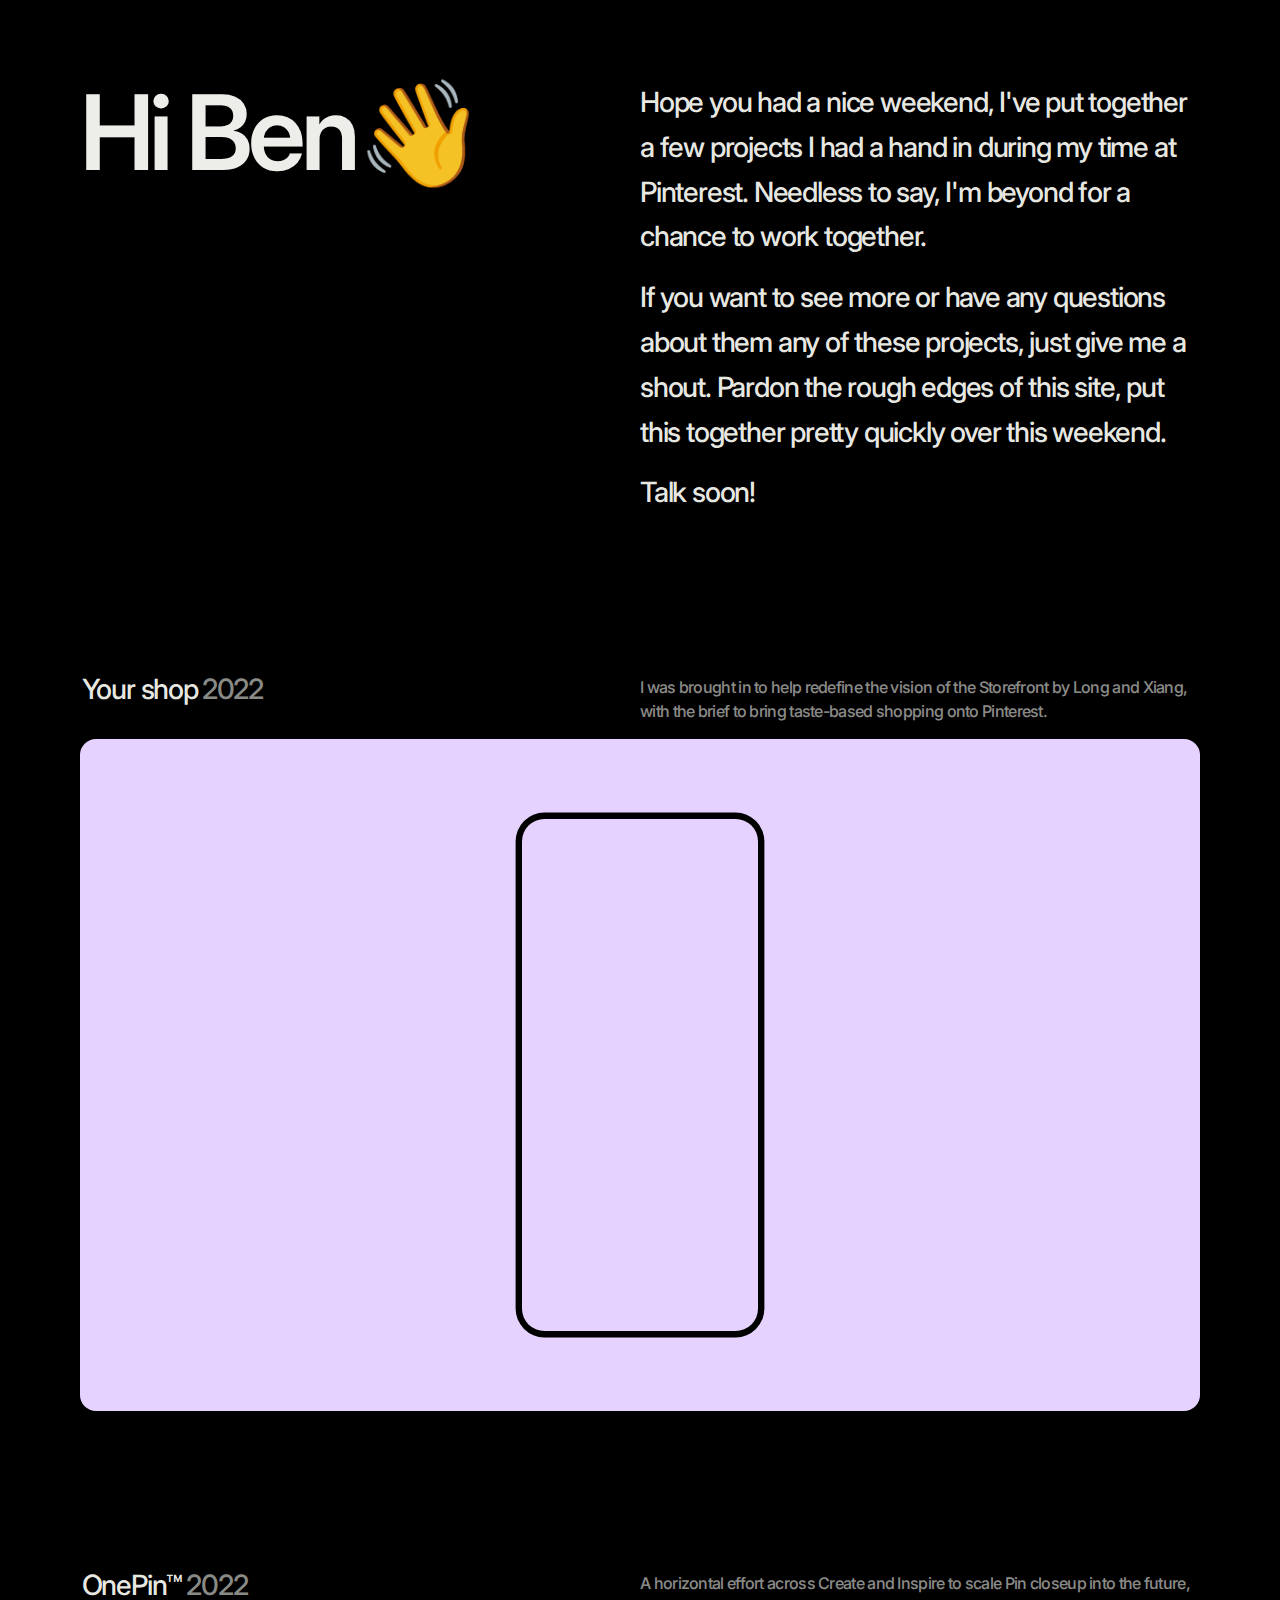
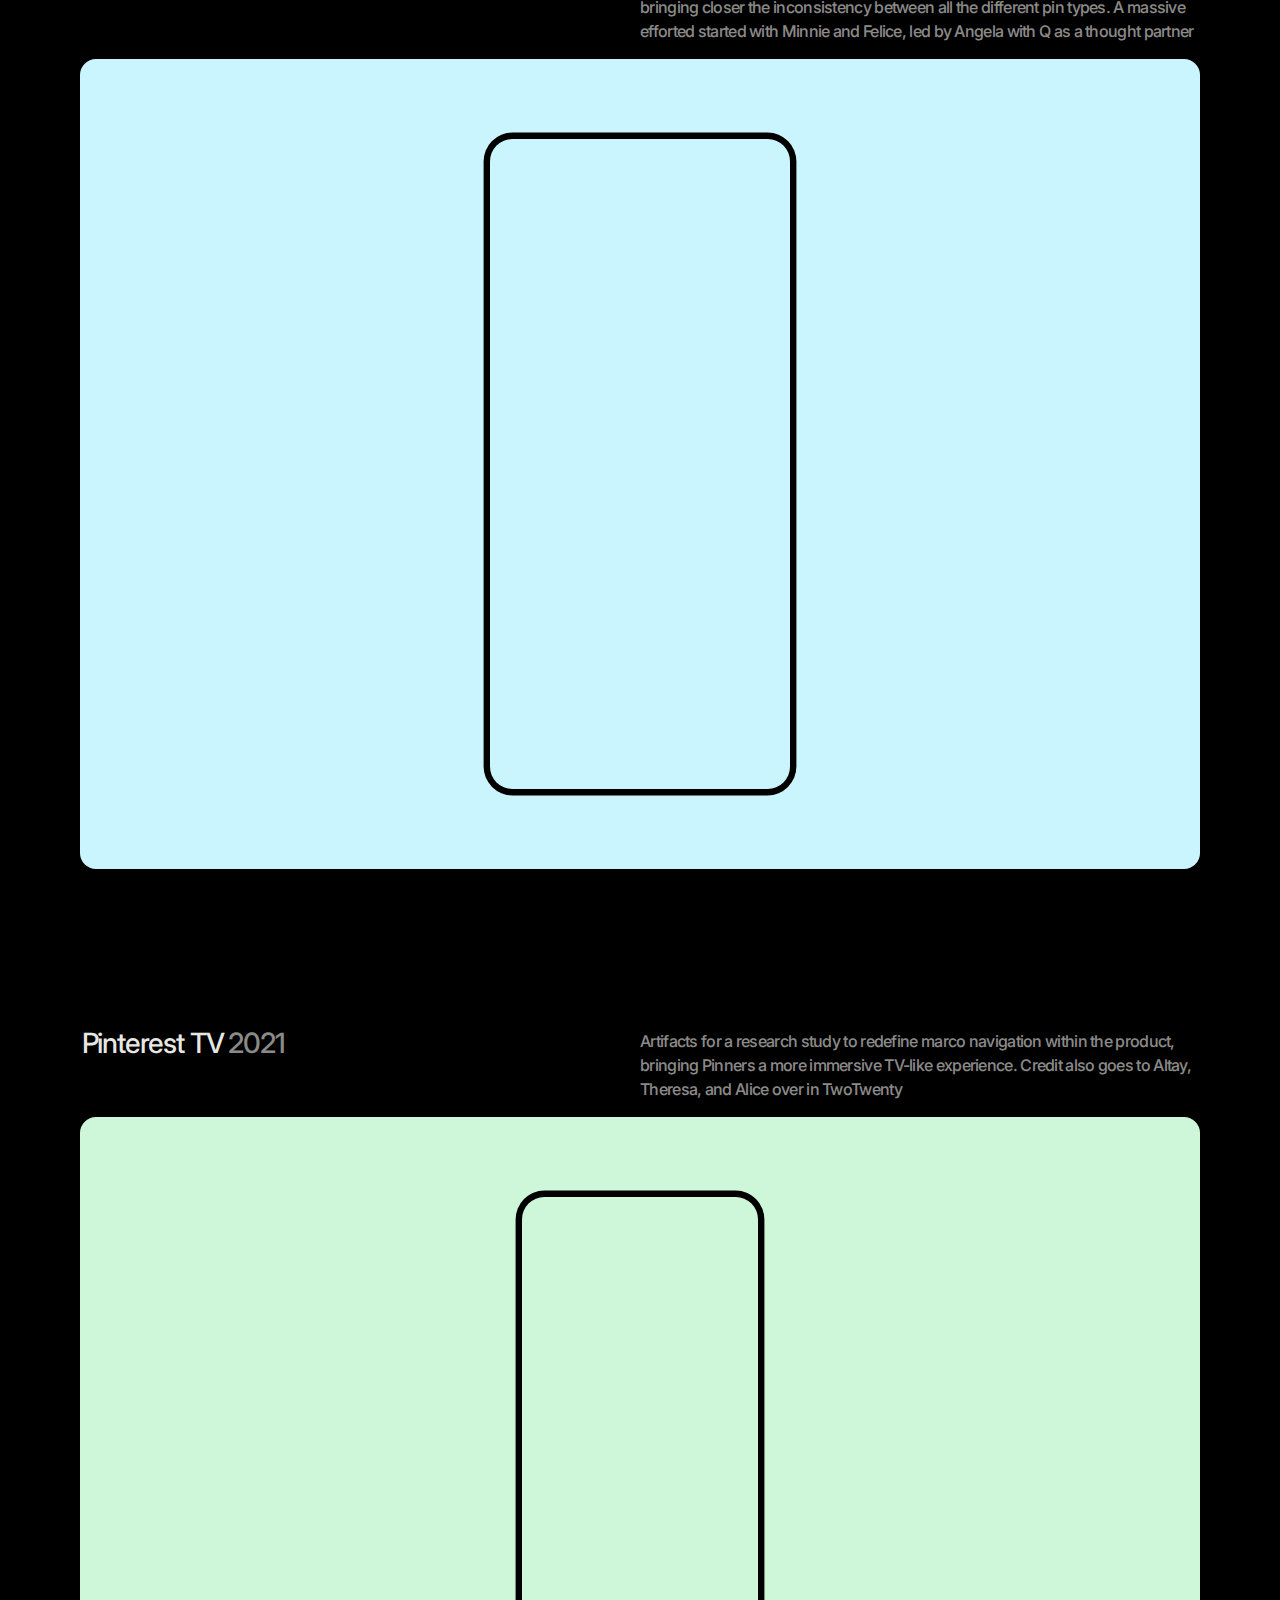
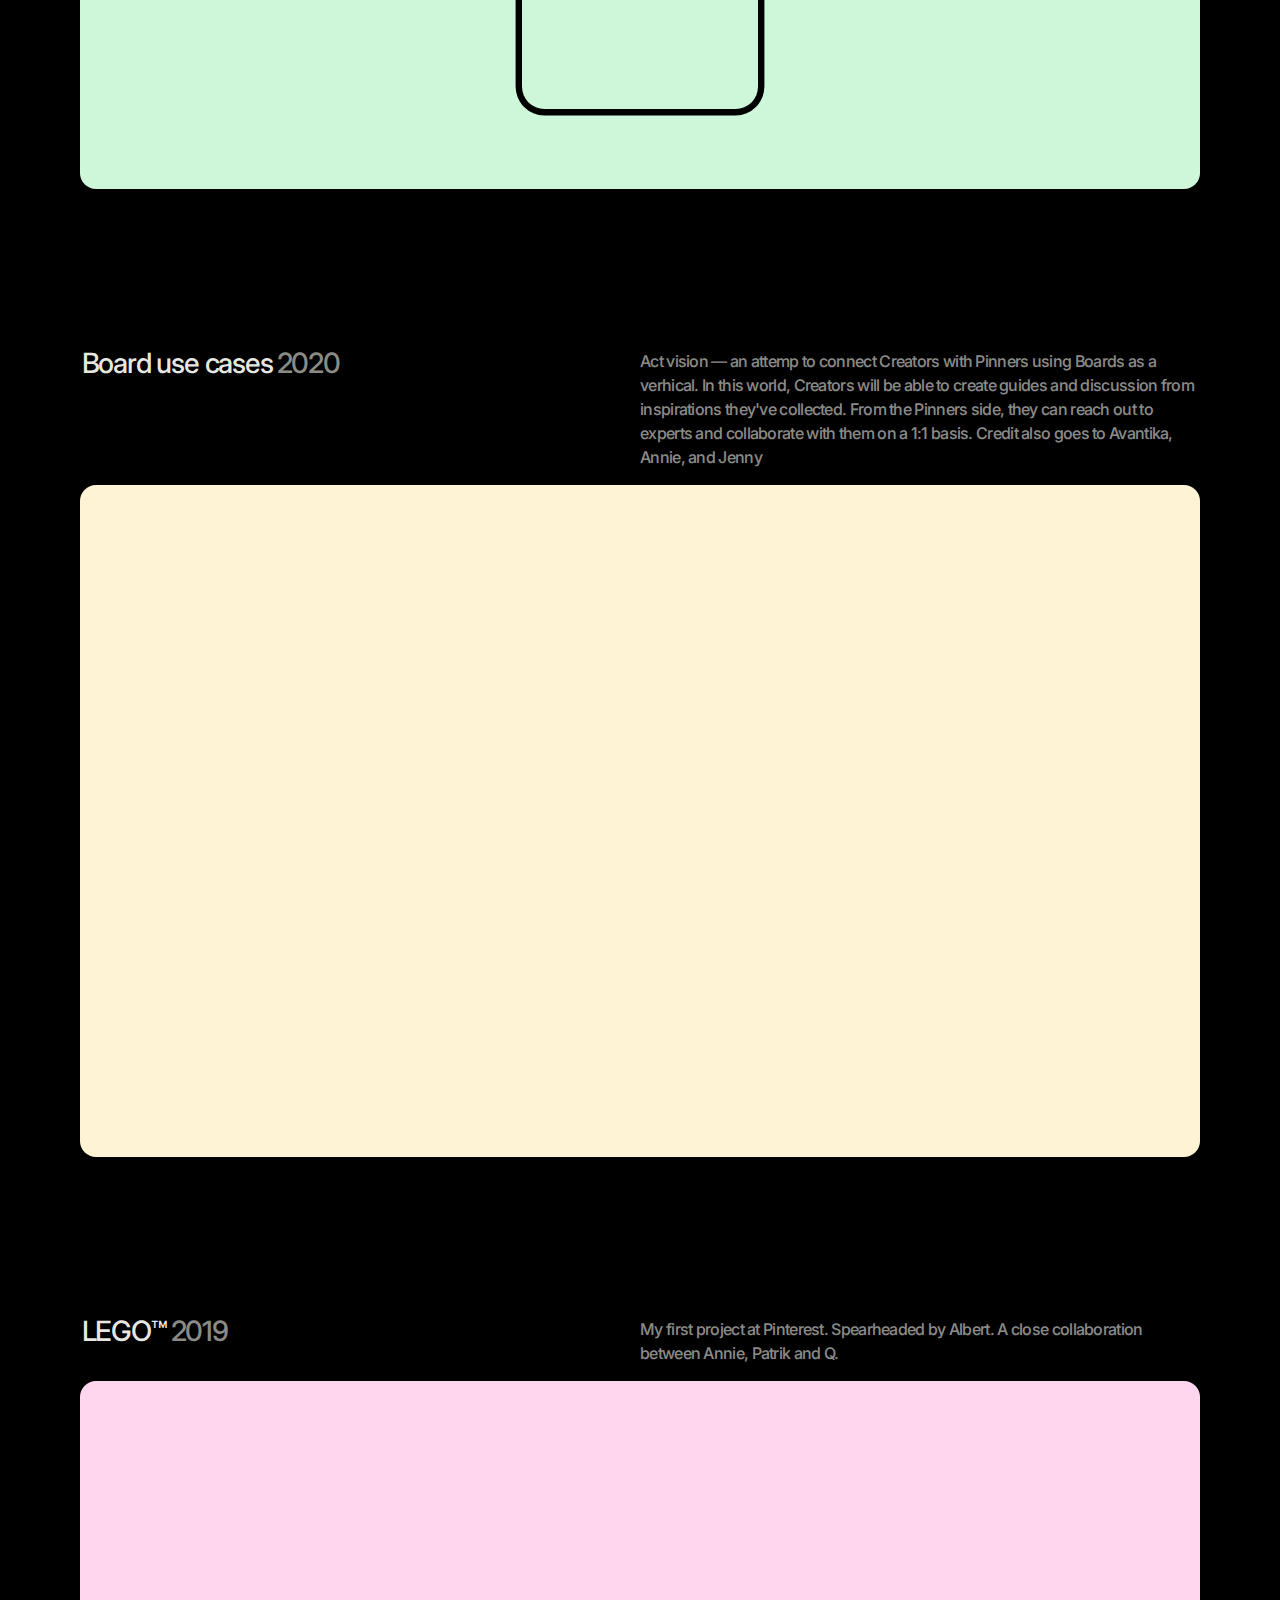
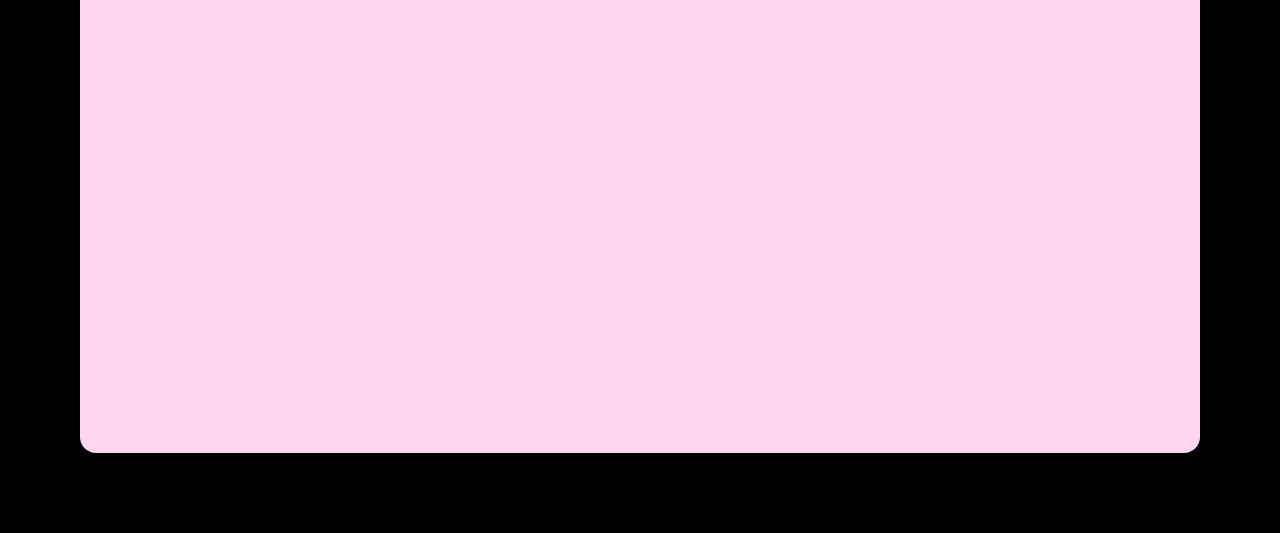
==== commit e7d0b666: "refinement on responsiveness" ====
--- a/docs/categories/index.html
+++ b/docs/categories/index.html
@@ -67,7 +67,7 @@
 				</div>
 			</div>
 			
-			<div class="section-img-wrap">
+			<div class="section-img-wrap ">
 				<div class="video-wrap">
 					<div class="video-inner-wrap">
 						<video autoplay muted loop>
@@ -97,9 +97,8 @@
 			</div>
 			
 
-
-			
-			  <div class="swiper section-img-wrap">
+			
+			  <div class="swiper section-img-wrap ">
 				
 				<div class="swiper-wrapper">
 					 
@@ -145,7 +144,7 @@
 				</div>
 			</div>
 			
-			<div class="section-img-wrap">
+			<div class="section-img-wrap ">
 				<div class="video-wrap">
 					<div class="video-inner-wrap">
 						<video autoplay muted loop>
@@ -175,9 +174,8 @@
 			</div>
 			
 
-
-			
-			  <div class="swiper section-img-wrap">
+			
+			  <div class="swiper section-img-wrap _dont-resize">
 				
 				<div class="swiper-wrapper">
 					 
--- a/docs/scss/style.min.css
+++ b/docs/scss/style.min.css
@@ -1 +1 @@
-@charset "UTF-8";@import "https://fonts.googleapis.com/css2?family=Inter:wght@400;500;600&display=swap";html,body,div,span,applet,object,iframe,h1,h2,h3,h4,h5,h6,p,blockquote,pre,a,abbr,acronym,address,big,cite,code,del,dfn,em,img,ins,kbd,q,s,samp,small,strike,strong,sub,sup,tt,var,b,u,i,center,dl,dt,dd,ol,ul,li,fieldset,form,label,legend,table,caption,tbody,tfoot,thead,tr,th,td,article,aside,canvas,details,embed,figure,figcaption,footer,header,hgroup,main,menu,nav,output,ruby,section,summary,time,mark,audio,video{margin:0;padding:0;border:0;font-size:100%;font:inherit;vertical-align:baseline}article,aside,details,figcaption,figure,footer,header,hgroup,main,menu,nav,section{display:block}*{box-sizing:border-box}*[hidden]{display:none}body{line-height:1;font-family:inter,sans-serif}menu,ol,ul{list-style:none}blockquote,q{quotes:none}blockquote:before,blockquote:after,q:before,q:after{content:'';content:none}table{border-collapse:collapse;border-spacing:0}h1{font-size:104px}h1.--bold{font-weight:600;letter-spacing:-5.2px}h1.--med{font-weight:500;letter-spacing:-.8px}h2{font-size:34px}h2.--bold{font-weight:600;letter-spacing:-5.2px}h2.--med{font-weight:500;letter-spacing:-.8px}h3{font-size:24px;max-width:800px}@media(min-width:1200px){h3{font-size:28px}}h3.--bold{font-weight:600;letter-spacing:-1px}h3.--med{font-weight:500;letter-spacing:-1.2px}h3.--secondary{opacity:.6}h1.--paragraph,h2.--paragraph,h3.--paragraph{line-height:1.6}p{font-size:19px;line-height:1.5;max-width:800px;font-weight:500;letter-spacing:-.4px}@media(min-width:1200px){p{max-width:640px}}p.--secondary{font-size:12px}p.--tertiary{font-size:8px}*{-webkit-font-smoothing:antialiased;-moz-osx-font-smoothing:grayscale}body{background-color:#000}body._no-scroll{overflow:hidden}body h1,body h2,body h3,body p{color:rgba(247,247,242,.96)}main{-webkit-perspective:3500px}section{padding:40px;position:relative}@media(min-width:1200px){section{padding:80px}}section.--max-width{max-width:1280px;margin:0 auto}section.fixed{position:fixed;z-index:-1;top:0;left:0;width:100vw;height:100vh;padding:0}div.fixed{position:fixed;z-index:-1;top:0;left:0;width:100vw;height:100vh;padding:0;opacity:0;transition:opacity 400ms ease}div.fixed._loaded{opacity:.4}.page-wrapper{overflow:clip}:host(a#logo){display:none!important;opacity:0!important}header{display:-webkit-box;display:-moz-box;display:-ms-flexbox;display:-webkit-flex;display:flex;-webkit-box-direction:normal;-webkit-box-orient:vertical;-moz-box-direction:normal;-moz-box-orient:vertical;-webkit-flex-direction:column;-ms-flex-direction:column;flex-direction:column;-webkit-box-align:stretch;-moz-box-align:stretch;-ms-flex-align:stretch;-webkit-align-items:stretch;align-items:stretch;gap:16px}@media(min-width:1200px){header{-webkit-box-direction:normal;-webkit-box-orient:horizontal;-moz-box-direction:normal;-moz-box-orient:horizontal;-webkit-flex-direction:row;-ms-flex-direction:row;flex-direction:row;gap:0}}header .leading{flex:1}header .trailing{display:-webkit-box;display:-moz-box;display:-ms-flexbox;display:-webkit-flex;display:flex;-webkit-box-direction:normal;-webkit-box-orient:vertical;-moz-box-direction:normal;-moz-box-orient:vertical;-webkit-flex-direction:column;-ms-flex-direction:column;flex-direction:column;gap:16px;flex:1}section.project{display:-webkit-box;display:-moz-box;display:-ms-flexbox;display:-webkit-flex;display:flex;-webkit-box-direction:normal;-webkit-box-orient:vertical;-moz-box-direction:normal;-moz-box-orient:vertical;-webkit-flex-direction:column;-ms-flex-direction:column;flex-direction:column;gap:16px}.section-img-wrap{width:100%;aspect-ratio:5/4;border-radius:16px;overflow:hidden}.section-img-wrap._dont-resize{aspect-ratio:5/3}@media(min-width:1200px){.section-img-wrap{aspect-ratio:5/3}}.section-img-wrap .slide-img-container{display:-webkit-box;display:-moz-box;display:-ms-flexbox;display:-webkit-flex;display:flex;-webkit-box-align:center;-moz-box-align:center;-ms-flex-align:center;-webkit-align-items:center;align-items:center;-webkit-box-pack:center;-moz-box-pack:center;-ms-flex-pack:center;-webkit-justify-content:center;justify-content:center;height:100%}.section-img-wrap img{width:100%;height:auto}.your-shop .section-img-wrap{background-color:#e6d2ff}.onepin™ .section-img-wrap{background-color:#caf5ff}.pinterest-tv .section-img-wrap{background-color:#cef6d9}.board-use-cases .section-img-wrap{background-color:#fff3d6}.lego™ .section-img-wrap{background-color:#ffd6ee}.project-info-wrap{display:-webkit-box;display:-moz-box;display:-ms-flexbox;display:-webkit-flex;display:flex;-webkit-box-direction:normal;-webkit-box-orient:vertical;-moz-box-direction:normal;-moz-box-orient:vertical;-webkit-flex-direction:column;-ms-flex-direction:column;flex-direction:column;padding-left:1.6px;padding-right:1.6px;gap:8px}@media(min-width:1200px){.project-info-wrap{-webkit-box-direction:normal;-webkit-box-orient:horizontal;-moz-box-direction:normal;-moz-box-orient:horizontal;-webkit-flex-direction:row;-ms-flex-direction:row;flex-direction:row;gap:0}}.project-info-wrap .leading{flex:1;display:-webkit-box;display:-moz-box;display:-ms-flexbox;display:-webkit-flex;display:flex;gap:4px}.project-info-wrap .trailing{flex:1}.video-wrap{width:100%;display:-webkit-box;display:-moz-box;display:-ms-flexbox;display:-webkit-flex;display:flex;-webkit-box-align:center;-moz-box-align:center;-ms-flex-align:center;-webkit-align-items:center;align-items:center;-webkit-box-pack:center;-moz-box-pack:center;-ms-flex-pack:center;-webkit-justify-content:center;justify-content:center;position:relative;height:100%;padding:32px;margin:0 auto;text-align:center}@media(min-width:1200px){.video-wrap{padding:80px}}.video-wrap .video-inner-wrap{display:-webkit-box;display:-moz-box;display:-ms-flexbox;display:-webkit-flex;display:flex;overflow:hidden;padding:0;aspect-ratio:375/812;position:relative;height:100%;border-radius:1.75vw;box-shadow:0 0 0 .5vw black}.video-wrap .video-inner-wrap video{height:100%}:root{--swiper-theme-color:#007aff}:host{position:relative;display:block;margin-left:auto;margin-right:auto;z-index:1}.swiper{margin-left:auto;margin-right:auto;position:relative;overflow:hidden;overflow:clip;list-style:none;padding:0;z-index:1;display:block}.swiper-vertical>.swiper-wrapper{flex-direction:column}.swiper-wrapper{position:relative;width:100%;height:100%;z-index:1;display:flex;transition-property:transform;transition-timing-function:var(--swiper-wrapper-transition-timing-function,initial);box-sizing:content-box}.swiper-android .swiper-slide,.swiper-ios .swiper-slide,.swiper-wrapper{transform:translate3d(0,0,0)}.swiper-horizontal{touch-action:pan-y}.swiper-vertical{touch-action:pan-x}.swiper-slide{flex-shrink:0;width:100%;height:100%;position:relative;transition-property:transform;display:block}.swiper-slide-invisible-blank{visibility:hidden}.swiper-autoheight,.swiper-autoheight .swiper-slide{height:auto}.swiper-autoheight .swiper-wrapper{align-items:flex-start;transition-property:transform,height}.swiper-backface-hidden .swiper-slide{transform:translateZ(0);-webkit-backface-visibility:hidden;backface-visibility:hidden}.swiper-3d.swiper-css-mode .swiper-wrapper{perspective:1200px}.swiper-3d .swiper-wrapper{transform-style:preserve-3d}.swiper-3d{perspective:1200px}.swiper-3d .swiper-cube-shadow,.swiper-3d .swiper-slide{transform-style:preserve-3d}.swiper-css-mode>.swiper-wrapper{overflow:auto;scrollbar-width:none;-ms-overflow-style:none}.swiper-css-mode>.swiper-wrapper::-webkit-scrollbar{display:none}.swiper-css-mode>.swiper-wrapper>.swiper-slide{scroll-snap-align:start start}.swiper-css-mode.swiper-horizontal>.swiper-wrapper{scroll-snap-type:x mandatory}.swiper-css-mode.swiper-vertical>.swiper-wrapper{scroll-snap-type:y mandatory}.swiper-css-mode.swiper-free-mode>.swiper-wrapper{scroll-snap-type:none}.swiper-css-mode.swiper-free-mode>.swiper-wrapper>.swiper-slide{scroll-snap-align:none}.swiper-css-mode.swiper-centered>.swiper-wrapper::before{content:"";flex-shrink:0;order:9999}.swiper-css-mode.swiper-centered>.swiper-wrapper>.swiper-slide{scroll-snap-align:center center;scroll-snap-stop:always}.swiper-css-mode.swiper-centered.swiper-horizontal>.swiper-wrapper>.swiper-slide:first-child{margin-inline-start:var(--swiper-centered-offset-before)}.swiper-css-mode.swiper-centered.swiper-horizontal>.swiper-wrapper::before{height:100%;min-height:1px;width:var(--swiper-centered-offset-after)}.swiper-css-mode.swiper-centered.swiper-vertical>.swiper-wrapper>.swiper-slide:first-child{margin-block-start:var(--swiper-centered-offset-before)}.swiper-css-mode.swiper-centered.swiper-vertical>.swiper-wrapper::before{width:100%;min-width:1px;height:var(--swiper-centered-offset-after)}.swiper-3d .swiper-slide-shadow,.swiper-3d .swiper-slide-shadow-bottom,.swiper-3d .swiper-slide-shadow-left,.swiper-3d .swiper-slide-shadow-right,.swiper-3d .swiper-slide-shadow-top{position:absolute;left:0;top:0;width:100%;height:100%;pointer-events:none;z-index:10}.swiper-3d .swiper-slide-shadow{background:rgba(0,0,0,.15)}.swiper-3d .swiper-slide-shadow-left{background-image:linear-gradient(to left,rgba(0,0,0,.5),transparent)}.swiper-3d .swiper-slide-shadow-right{background-image:linear-gradient(to right,rgba(0,0,0,.5),transparent)}.swiper-3d .swiper-slide-shadow-top{background-image:linear-gradient(to top,rgba(0,0,0,.5),transparent)}.swiper-3d .swiper-slide-shadow-bottom{background-image:linear-gradient(to bottom,rgba(0,0,0,.5),transparent)}.swiper-lazy-preloader{width:42px;height:42px;position:absolute;left:50%;top:50%;margin-left:-21px;margin-top:-21px;z-index:10;transform-origin:50%;box-sizing:border-box;border:4px solid var(--swiper-preloader-color,var(--swiper-theme-color));border-radius:50%;border-top-color:transparent}.swiper-watch-progress .swiper-slide-visible .swiper-lazy-preloader,.swiper:not(.swiper-watch-progress) .swiper-lazy-preloader{animation:swiper-preloader-spin 1s infinite linear}.swiper-lazy-preloader-white{--swiper-preloader-color:#fff}.swiper-lazy-preloader-black{--swiper-preloader-color:#000}@keyframes swiper-preloader-spin{0%{transform:rotate(0)}100%{transform:rotate(360deg)}}.swiper-virtual .swiper-slide{-webkit-backface-visibility:hidden;transform:translateZ(0)}.swiper-virtual.swiper-css-mode .swiper-wrapper::after{content:"";position:absolute;left:0;top:0;pointer-events:none}.swiper-virtual.swiper-css-mode.swiper-horizontal .swiper-wrapper::after{height:1px;width:var(--swiper-virtual-size)}.swiper-virtual.swiper-css-mode.swiper-vertical .swiper-wrapper::after{width:1px;height:var(--swiper-virtual-size)}:root{--swiper-navigation-size:44px}.swiper-button-next,.swiper-button-prev{position:absolute;top:var(--swiper-navigation-top-offset,50%);width:calc(var(--swiper-navigation-size)/44 * 27);height:var(--swiper-navigation-size);margin-top:calc(0px - (var(--swiper-navigation-size)/2));z-index:10;cursor:pointer;display:flex;align-items:center;justify-content:center;color:var(--swiper-navigation-color,var(--swiper-theme-color))}.swiper-button-next.swiper-button-disabled,.swiper-button-prev.swiper-button-disabled{opacity:.35;cursor:auto;pointer-events:none}.swiper-button-next.swiper-button-hidden,.swiper-button-prev.swiper-button-hidden{opacity:0;cursor:auto;pointer-events:none}.swiper-navigation-disabled .swiper-button-next,.swiper-navigation-disabled .swiper-button-prev{display:none!important}.swiper-button-next svg,.swiper-button-prev svg{width:100%;height:100%;object-fit:contain;transform-origin:center}.swiper-rtl .swiper-button-next svg,.swiper-rtl .swiper-button-prev svg{transform:rotate(180deg)}.swiper-button-prev,.swiper-rtl .swiper-button-next{left:var(--swiper-navigation-sides-offset,10px);right:auto}.swiper-button-next,.swiper-rtl .swiper-button-prev{right:var(--swiper-navigation-sides-offset,10px);left:auto}.swiper-button-lock{display:none}.swiper-button-next:after,.swiper-button-prev:after{font-family:swiper-icons;font-size:var(--swiper-navigation-size);text-transform:none!important;letter-spacing:0;font-variant:initial;line-height:1}.swiper-button-prev:after,.swiper-rtl .swiper-button-next:after{content:"prev"}.swiper-button-next,.swiper-rtl .swiper-button-prev{right:var(--swiper-navigation-sides-offset,10px);left:auto}.swiper-button-next:after,.swiper-rtl .swiper-button-prev:after{content:"next"}.swiper-pagination{position:absolute;text-align:center;transition:.3s opacity;transform:translate3d(0,0,0);z-index:10}.swiper-pagination.swiper-pagination-hidden{opacity:0}.swiper-pagination-disabled>.swiper-pagination,.swiper-pagination.swiper-pagination-disabled{display:none!important}.swiper-horizontal>.swiper-pagination-bullets,.swiper-pagination-bullets.swiper-pagination-horizontal,.swiper-pagination-custom,.swiper-pagination-fraction{bottom:var(--swiper-pagination-bottom,8px);top:var(--swiper-pagination-top,auto);left:0;width:100%}.swiper-pagination-bullets-dynamic{overflow:hidden;font-size:0}.swiper-pagination-bullets-dynamic .swiper-pagination-bullet{transform:scale(.33);position:relative}.swiper-pagination-bullets-dynamic .swiper-pagination-bullet-active{transform:scale(1)}.swiper-pagination-bullets-dynamic .swiper-pagination-bullet-active-main{transform:scale(1)}.swiper-pagination-bullets-dynamic .swiper-pagination-bullet-active-prev{transform:scale(.66)}.swiper-pagination-bullets-dynamic .swiper-pagination-bullet-active-prev-prev{transform:scale(.33)}.swiper-pagination-bullets-dynamic .swiper-pagination-bullet-active-next{transform:scale(.66)}.swiper-pagination-bullets-dynamic .swiper-pagination-bullet-active-next-next{transform:scale(.33)}.swiper-pagination-bullet{width:var(--swiper-pagination-bullet-width,var(--swiper-pagination-bullet-size,8px));height:var(--swiper-pagination-bullet-height,var(--swiper-pagination-bullet-size,8px));display:inline-block;border-radius:var(--swiper-pagination-bullet-border-radius,50%);background:var(--swiper-pagination-bullet-inactive-color,#000);opacity:var(--swiper-pagination-bullet-inactive-opacity,.2)}button.swiper-pagination-bullet{border:none;margin:0;padding:0;box-shadow:none;-webkit-appearance:none;appearance:none}.swiper-pagination-clickable .swiper-pagination-bullet{cursor:pointer}.swiper-pagination-bullet:only-child{display:none!important}.swiper-pagination-bullet-active{opacity:var(--swiper-pagination-bullet-opacity,1);background:var(--swiper-pagination-color,var(--swiper-theme-color))}.swiper-pagination-vertical.swiper-pagination-bullets,.swiper-vertical>.swiper-pagination-bullets{right:var(--swiper-pagination-right,8px);left:var(--swiper-pagination-left,auto);top:50%;transform:translate3d(0,-50%,0)}.swiper-pagination-vertical.swiper-pagination-bullets .swiper-pagination-bullet,.swiper-vertical>.swiper-pagination-bullets .swiper-pagination-bullet{margin:var(--swiper-pagination-bullet-vertical-gap,6px)0;display:block}.swiper-pagination-vertical.swiper-pagination-bullets.swiper-pagination-bullets-dynamic,.swiper-vertical>.swiper-pagination-bullets.swiper-pagination-bullets-dynamic{top:50%;transform:translateY(-50%);width:8px}.swiper-pagination-vertical.swiper-pagination-bullets.swiper-pagination-bullets-dynamic .swiper-pagination-bullet,.swiper-vertical>.swiper-pagination-bullets.swiper-pagination-bullets-dynamic .swiper-pagination-bullet{display:inline-block;transition:.2s transform,.2s top}.swiper-horizontal>.swiper-pagination-bullets .swiper-pagination-bullet,.swiper-pagination-horizontal.swiper-pagination-bullets .swiper-pagination-bullet{margin:0 var(--swiper-pagination-bullet-horizontal-gap,4px)}.swiper-horizontal>.swiper-pagination-bullets.swiper-pagination-bullets-dynamic,.swiper-pagination-horizontal.swiper-pagination-bullets.swiper-pagination-bullets-dynamic{left:50%;transform:translateX(-50%);white-space:nowrap}.swiper-horizontal>.swiper-pagination-bullets.swiper-pagination-bullets-dynamic .swiper-pagination-bullet,.swiper-pagination-horizontal.swiper-pagination-bullets.swiper-pagination-bullets-dynamic .swiper-pagination-bullet{transition:.2s transform,.2s left}.swiper-horizontal.swiper-rtl>.swiper-pagination-bullets-dynamic .swiper-pagination-bullet{transition:.2s transform,.2s right}.swiper-pagination-fraction{color:var(--swiper-pagination-fraction-color,inherit)}.swiper-pagination-progressbar{background:var(--swiper-pagination-progressbar-bg-color,rgba(0,0,0,.25));position:absolute}.swiper-pagination-progressbar .swiper-pagination-progressbar-fill{background:var(--swiper-pagination-color,var(--swiper-theme-color));position:absolute;left:0;top:0;width:100%;height:100%;transform:scale(0);transform-origin:left top}.swiper-rtl .swiper-pagination-progressbar .swiper-pagination-progressbar-fill{transform-origin:right top}.swiper-horizontal>.swiper-pagination-progressbar,.swiper-pagination-progressbar.swiper-pagination-horizontal,.swiper-pagination-progressbar.swiper-pagination-vertical.swiper-pagination-progressbar-opposite,.swiper-vertical>.swiper-pagination-progressbar.swiper-pagination-progressbar-opposite{width:100%;height:var(--swiper-pagination-progressbar-size,4px);left:0;top:0}.swiper-horizontal>.swiper-pagination-progressbar.swiper-pagination-progressbar-opposite,.swiper-pagination-progressbar.swiper-pagination-horizontal.swiper-pagination-progressbar-opposite,.swiper-pagination-progressbar.swiper-pagination-vertical,.swiper-vertical>.swiper-pagination-progressbar{width:var(--swiper-pagination-progressbar-size,4px);height:100%;left:0;top:0}.swiper-pagination-lock{display:none}.swiper-scrollbar{border-radius:var(--swiper-scrollbar-border-radius,10px);position:relative;touch-action:none;background:var(--swiper-scrollbar-bg-color,rgba(0,0,0,.1))}.swiper-scrollbar-disabled>.swiper-scrollbar,.swiper-scrollbar.swiper-scrollbar-disabled{display:none!important}.swiper-horizontal>.swiper-scrollbar,.swiper-scrollbar.swiper-scrollbar-horizontal{position:absolute;left:var(--swiper-scrollbar-sides-offset,16px);bottom:var(--swiper-scrollbar-bottom,16px);top:var(--swiper-scrollbar-top,auto);z-index:50;height:var(--swiper-scrollbar-size,3px);width:calc(100% - 2 * var(--swiper-scrollbar-sides-offset,16px))}.swiper-scrollbar.swiper-scrollbar-vertical,.swiper-vertical>.swiper-scrollbar{position:absolute;left:var(--swiper-scrollbar-left,auto);right:var(--swiper-scrollbar-right,4px);top:var(--swiper-scrollbar-sides-offset,1%);z-index:50;width:var(--swiper-scrollbar-size,4px);height:calc(100% - 2 * var(--swiper-scrollbar-sides-offset,1%))}.swiper-scrollbar-drag{height:100%;width:100%;position:relative;background:var(--swiper-scrollbar-drag-bg-color,black);border-radius:var(--swiper-scrollbar-border-radius,10px);left:0;top:0}.swiper-scrollbar-cursor-drag{cursor:move}.swiper-scrollbar-lock{display:none}.swiper-zoom-container{width:100%;height:100%;display:flex;justify-content:center;align-items:center;text-align:center}.swiper-zoom-container>canvas,.swiper-zoom-container>img,.swiper-zoom-container>svg{max-width:100%;max-height:100%;object-fit:contain}.swiper-slide-zoomed{cursor:move;touch-action:none}.swiper .swiper-notification{position:absolute;left:0;top:0;pointer-events:none;opacity:0;z-index:-1000}.swiper-free-mode>.swiper-wrapper{transition-timing-function:ease-out;margin:0 auto}.swiper-grid>.swiper-wrapper{flex-wrap:wrap}.swiper-grid-column>.swiper-wrapper{flex-wrap:wrap;flex-direction:column}.swiper-fade.swiper-free-mode .swiper-slide{transition-timing-function:ease-out}.swiper-fade .swiper-slide{pointer-events:none;transition-property:opacity}.swiper-fade .swiper-slide .swiper-slide{pointer-events:none}.swiper-fade .swiper-slide-active{pointer-events:auto}.swiper-fade .swiper-slide-active .swiper-slide-active{pointer-events:auto}.swiper-cube{overflow:visible}.swiper-cube .swiper-slide{pointer-events:none;-webkit-backface-visibility:hidden;backface-visibility:hidden;z-index:1;visibility:hidden;transform-origin:0 0;width:100%;height:100%}.swiper-cube .swiper-slide .swiper-slide{pointer-events:none}.swiper-cube.swiper-rtl .swiper-slide{transform-origin:100% 0}.swiper-cube .swiper-slide-active,.swiper-cube .swiper-slide-active .swiper-slide-active{pointer-events:auto}.swiper-cube .swiper-slide-active,.swiper-cube .swiper-slide-next,.swiper-cube .swiper-slide-prev{pointer-events:auto;visibility:visible}.swiper-cube .swiper-cube-shadow{position:absolute;left:0;bottom:0;width:100%;height:100%;opacity:.6;z-index:0}.swiper-cube .swiper-cube-shadow:before{content:"";background:#000;position:absolute;left:0;top:0;bottom:0;right:0;filter:blur(50px)}.swiper-cube .swiper-slide-next+.swiper-slide{pointer-events:auto;visibility:visible}.swiper-cube .swiper-slide-shadow-cube.swiper-slide-shadow-bottom,.swiper-cube .swiper-slide-shadow-cube.swiper-slide-shadow-left,.swiper-cube .swiper-slide-shadow-cube.swiper-slide-shadow-right,.swiper-cube .swiper-slide-shadow-cube.swiper-slide-shadow-top{z-index:0;-webkit-backface-visibility:hidden;backface-visibility:hidden}.swiper-flip{overflow:visible}.swiper-flip .swiper-slide{pointer-events:none;-webkit-backface-visibility:hidden;backface-visibility:hidden;z-index:1}.swiper-flip .swiper-slide .swiper-slide{pointer-events:none}.swiper-flip .swiper-slide-active,.swiper-flip .swiper-slide-active .swiper-slide-active{pointer-events:auto}.swiper-flip .swiper-slide-shadow-flip.swiper-slide-shadow-bottom,.swiper-flip .swiper-slide-shadow-flip.swiper-slide-shadow-left,.swiper-flip .swiper-slide-shadow-flip.swiper-slide-shadow-right,.swiper-flip .swiper-slide-shadow-flip.swiper-slide-shadow-top{z-index:0;-webkit-backface-visibility:hidden;backface-visibility:hidden}.swiper-creative .swiper-slide{-webkit-backface-visibility:hidden;backface-visibility:hidden;overflow:hidden;transition-property:transform,opacity,height}.swiper-cards{overflow:visible}.swiper-cards .swiper-slide{transform-origin:center bottom;-webkit-backface-visibility:hidden;backface-visibility:hidden;overflow:hidden}.twentytwenty-horizontal .twentytwenty-handle:before,.twentytwenty-horizontal .twentytwenty-handle:after{content:" ";display:block;background:#000;position:absolute;z-index:30;width:2px;height:9999px;left:50%;margin-left:-1.5px;bottom:50%;margin-bottom:22px}.twentytwenty-horizontal .twentytwenty-handle:after{bottom:auto;top:50%}.twentytwenty-horizontal .twentytwenty-before-label:before{top:8px;left:8px}.twentytwenty-horizontal .twentytwenty-after-label:before{top:8px;right:8px}.twentytwenty-before-label,.twentytwenty-after-label{position:absolute;top:0;width:100%;height:100%}.twentytwenty-before-label:before,.twentytwenty-after-label:before{color:#ffd6ee;font-size:11px;padding:8px;position:absolute;background-color:#000;border-radius:16px;content:attr(data-content)}.twentytwenty-overlay{position:absolute;top:0;width:100%;height:100%;z-index:25}.twentytwenty-left-arrow,.twentytwenty-right-arrow{width:0;height:0;border:4px inset transparent;position:absolute;top:50%;margin-top:-4px}.twentytwenty-left-arrow{border-right:4px solid #fff;left:50%;margin-left:-14px}.twentytwenty-right-arrow{border-left:4px solid #fff;right:50%;margin-right:-14px}.twentytwenty-container{-webkit-box-sizing:content-box;-moz-box-sizing:content-box;box-sizing:content-box;z-index:0;overflow:hidden;position:relative;-webkit-user-select:none;-moz-user-select:none;-ms-user-select:none}.twentytwenty-container img{max-width:100%;position:absolute;top:0;display:block}.twentytwenty-container *{-webkit-box-sizing:content-box;-moz-box-sizing:content-box;box-sizing:content-box}.twentytwenty-container.active .twentytwenty-overlay{background:0 0}.twentytwenty-container.active .twentytwenty-overlay .twentytwenty-before-label{opacity:0}.twentytwenty-container.active .twentytwenty-overlay .twentytwenty-after-label{opacity:0}.twentytwenty-container.active:hover.twentytwenty-overlay{background:0 0}.twentytwenty-container.active:hover.twentytwenty-overlay .twentytwenty-before-label{opacity:0}.twentytwenty-container.active:hover.twentytwenty-overlay .twentytwenty-after-label{opacity:0}.twentytwenty-before{z-index:20}.twentytwenty-after{z-index:10}.twentytwenty-handle{height:44px;width:44px;position:absolute;left:50%;top:50%;margin-left:-22px;margin-top:-22px;border-radius:100%;background-color:#000;z-index:40;cursor:grab;transition-property:width,height,margin;transition-duration:200ms;transition-timing-function:cubic-bezier(0,0,.2,1)}.twentytwenty-handle:hover{height:60px;width:60px;margin-left:calc(-22px - 8px);margin-top:calc(-22px - 8px)}+@charset "UTF-8";@import "https://fonts.googleapis.com/css2?family=Inter:wght@400;500;600&display=swap";html,body,div,span,applet,object,iframe,h1,h2,h3,h4,h5,h6,p,blockquote,pre,a,abbr,acronym,address,big,cite,code,del,dfn,em,img,ins,kbd,q,s,samp,small,strike,strong,sub,sup,tt,var,b,u,i,center,dl,dt,dd,ol,ul,li,fieldset,form,label,legend,table,caption,tbody,tfoot,thead,tr,th,td,article,aside,canvas,details,embed,figure,figcaption,footer,header,hgroup,main,menu,nav,output,ruby,section,summary,time,mark,audio,video{margin:0;padding:0;border:0;font-size:100%;font:inherit;vertical-align:baseline}article,aside,details,figcaption,figure,footer,header,hgroup,main,menu,nav,section{display:block}*{box-sizing:border-box}*[hidden]{display:none}body{line-height:1;font-family:inter,sans-serif}menu,ol,ul{list-style:none}blockquote,q{quotes:none}blockquote:before,blockquote:after,q:before,q:after{content:'';content:none}table{border-collapse:collapse;border-spacing:0}h1{font-size:60px}@media(min-width:1200px){h1{font-size:104px}}h1.--bold{font-weight:600;letter-spacing:-2px}@media(min-width:1200px){h1.--bold{letter-spacing:-5.2px}}h1.--med{font-weight:500;letter-spacing:-.8px}h2{font-size:34px}h2.--bold{font-weight:600;letter-spacing:-5.2px}h2.--med{font-weight:500;letter-spacing:-.8px}h3{font-size:17px;max-width:800px}@media(min-width:1024px){h3{font-size:24px}}@media(min-width:1200px){h3{font-size:28px}}h3.--bold{font-weight:600;letter-spacing:-1px}h3.--med{font-weight:500;letter-spacing:-.7px}@media(min-width:1024px){h3.--med{letter-spacing:-1.2px}}h3.--secondary{opacity:.6}h1.--paragraph,h2.--paragraph,h3.--paragraph{line-height:1.6}p{font-size:14px;max-width:800px;line-height:1.5;font-weight:500;letter-spacing:-.2px;opacity:1}@media(min-width:1024px){p{font-size:16px;opacity:.6;letter-spacing:-.7px}}@media(min-width:1200px){p{max-width:640px}}p.--secondary{font-size:12px}p.--tertiary{font-size:8px}*{-webkit-font-smoothing:antialiased;-moz-osx-font-smoothing:grayscale}body{background-color:#000}body._no-scroll{overflow:hidden}body h1,body h2,body h3,body p{color:rgba(247,247,242,.96)}main{-webkit-perspective:3500px}section{padding:32px 16px;position:relative}@media(min-width:1024px){section{padding:40px}}@media(min-width:1200px){section{padding:80px}}section.--max-width{max-width:1280px;margin:0 auto}div.fixed{position:fixed;z-index:-1;top:0;left:0;width:100vw;height:100vh;padding:0;opacity:0;transition:opacity 400ms ease}div.fixed._loaded{opacity:0}@media(min-width:1200px){div.fixed._loaded{opacity:.4}}.page-wrapper{overflow:clip}:host(a#logo){display:none!important;opacity:0!important}header{display:-webkit-box;display:-moz-box;display:-ms-flexbox;display:-webkit-flex;display:flex;-webkit-box-direction:normal;-webkit-box-orient:vertical;-moz-box-direction:normal;-moz-box-orient:vertical;-webkit-flex-direction:column;-ms-flex-direction:column;flex-direction:column;-webkit-box-align:stretch;-moz-box-align:stretch;-ms-flex-align:stretch;-webkit-align-items:stretch;align-items:stretch;gap:16px}@media(min-width:1024px){header{-webkit-box-direction:normal;-webkit-box-orient:horizontal;-moz-box-direction:normal;-moz-box-orient:horizontal;-webkit-flex-direction:row;-ms-flex-direction:row;flex-direction:row;gap:0}}@media(min-width:1200px){header{-webkit-box-direction:normal;-webkit-box-orient:horizontal;-moz-box-direction:normal;-moz-box-orient:horizontal;-webkit-flex-direction:row;-ms-flex-direction:row;flex-direction:row;gap:0}}header .leading{flex:1}header .trailing{display:-webkit-box;display:-moz-box;display:-ms-flexbox;display:-webkit-flex;display:flex;-webkit-box-direction:normal;-webkit-box-orient:vertical;-moz-box-direction:normal;-moz-box-orient:vertical;-webkit-flex-direction:column;-ms-flex-direction:column;flex-direction:column;gap:16px;flex:1}section.project{display:-webkit-box;display:-moz-box;display:-ms-flexbox;display:-webkit-flex;display:flex;-webkit-box-direction:normal;-webkit-box-orient:vertical;-moz-box-direction:normal;-moz-box-orient:vertical;-webkit-flex-direction:column;-ms-flex-direction:column;flex-direction:column;gap:16px}.section-img-wrap{width:100%;aspect-ratio:5/4;border-radius:16px;order:0;overflow:hidden}@media(min-width:1200px){.section-img-wrap{aspect-ratio:5/3;order:1}}.section-img-wrap .slide-img-container{display:-webkit-box;display:-moz-box;display:-ms-flexbox;display:-webkit-flex;display:flex;-webkit-box-align:center;-moz-box-align:center;-ms-flex-align:center;-webkit-align-items:center;align-items:center;-webkit-box-pack:center;-moz-box-pack:center;-ms-flex-pack:center;-webkit-justify-content:center;justify-content:center;height:100%}.section-img-wrap img{width:100%;height:auto}.your-shop .section-img-wrap{background-color:#e6d2ff}.onepin™ .section-img-wrap{background-color:#caf5ff}.pinterest-tv .section-img-wrap{background-color:#cef6d9}.board-use-cases .section-img-wrap{background-color:#fff3d6}.lego™ .section-img-wrap{background-color:#ffd6ee}.section-img-wrap._dont-resize{aspect-ratio:5/3}.project-info-wrap{display:-webkit-box;display:-moz-box;display:-ms-flexbox;display:-webkit-flex;display:flex;-webkit-box-direction:normal;-webkit-box-orient:vertical;-moz-box-direction:normal;-moz-box-orient:vertical;-webkit-flex-direction:column;-ms-flex-direction:column;flex-direction:column;padding-left:1.6px;padding-right:1.6px;gap:8px;order:1}@media(min-width:1200px){.project-info-wrap{-webkit-box-direction:normal;-webkit-box-orient:horizontal;-moz-box-direction:normal;-moz-box-orient:horizontal;-webkit-flex-direction:row;-ms-flex-direction:row;flex-direction:row;gap:0;order:0}}.project-info-wrap .leading{flex:1;display:-webkit-box;display:-moz-box;display:-ms-flexbox;display:-webkit-flex;display:flex;gap:4px}.project-info-wrap .trailing{flex:1}.video-wrap{width:100%;display:-webkit-box;display:-moz-box;display:-ms-flexbox;display:-webkit-flex;display:flex;-webkit-box-align:center;-moz-box-align:center;-ms-flex-align:center;-webkit-align-items:center;align-items:center;-webkit-box-pack:center;-moz-box-pack:center;-ms-flex-pack:center;-webkit-justify-content:center;justify-content:center;position:relative;height:100%;padding:16px;margin:0 auto;text-align:center}@media(min-width:1024px){.video-wrap{padding:32px}}@media(min-width:1200px){.video-wrap{padding:80px}}.video-wrap .video-inner-wrap{display:-webkit-box;display:-moz-box;display:-ms-flexbox;display:-webkit-flex;display:flex;overflow:hidden;padding:0;aspect-ratio:375/812;position:relative;height:100%;border-radius:1.75vw;box-shadow:0 0 0 .5vw black}.video-wrap .video-inner-wrap video{height:100%}:root{--swiper-theme-color:#007aff}:host{position:relative;display:block;margin-left:auto;margin-right:auto;z-index:1}.swiper{margin-left:auto;margin-right:auto;position:relative;overflow:hidden;overflow:clip;list-style:none;padding:0;z-index:1;display:block}.swiper-vertical>.swiper-wrapper{flex-direction:column}.swiper-wrapper{position:relative;width:100%;height:100%;z-index:1;display:flex;transition-property:transform;transition-timing-function:var(--swiper-wrapper-transition-timing-function,initial);box-sizing:content-box}.swiper-android .swiper-slide,.swiper-ios .swiper-slide,.swiper-wrapper{transform:translate3d(0,0,0)}.swiper-horizontal{touch-action:pan-y}.swiper-vertical{touch-action:pan-x}.swiper-slide{flex-shrink:0;width:100%;height:100%;position:relative;transition-property:transform;display:block}.swiper-slide-invisible-blank{visibility:hidden}.swiper-autoheight,.swiper-autoheight .swiper-slide{height:auto}.swiper-autoheight .swiper-wrapper{align-items:flex-start;transition-property:transform,height}.swiper-backface-hidden .swiper-slide{transform:translateZ(0);-webkit-backface-visibility:hidden;backface-visibility:hidden}.swiper-3d.swiper-css-mode .swiper-wrapper{perspective:1200px}.swiper-3d .swiper-wrapper{transform-style:preserve-3d}.swiper-3d{perspective:1200px}.swiper-3d .swiper-cube-shadow,.swiper-3d .swiper-slide{transform-style:preserve-3d}.swiper-css-mode>.swiper-wrapper{overflow:auto;scrollbar-width:none;-ms-overflow-style:none}.swiper-css-mode>.swiper-wrapper::-webkit-scrollbar{display:none}.swiper-css-mode>.swiper-wrapper>.swiper-slide{scroll-snap-align:start start}.swiper-css-mode.swiper-horizontal>.swiper-wrapper{scroll-snap-type:x mandatory}.swiper-css-mode.swiper-vertical>.swiper-wrapper{scroll-snap-type:y mandatory}.swiper-css-mode.swiper-free-mode>.swiper-wrapper{scroll-snap-type:none}.swiper-css-mode.swiper-free-mode>.swiper-wrapper>.swiper-slide{scroll-snap-align:none}.swiper-css-mode.swiper-centered>.swiper-wrapper::before{content:"";flex-shrink:0;order:9999}.swiper-css-mode.swiper-centered>.swiper-wrapper>.swiper-slide{scroll-snap-align:center center;scroll-snap-stop:always}.swiper-css-mode.swiper-centered.swiper-horizontal>.swiper-wrapper>.swiper-slide:first-child{margin-inline-start:var(--swiper-centered-offset-before)}.swiper-css-mode.swiper-centered.swiper-horizontal>.swiper-wrapper::before{height:100%;min-height:1px;width:var(--swiper-centered-offset-after)}.swiper-css-mode.swiper-centered.swiper-vertical>.swiper-wrapper>.swiper-slide:first-child{margin-block-start:var(--swiper-centered-offset-before)}.swiper-css-mode.swiper-centered.swiper-vertical>.swiper-wrapper::before{width:100%;min-width:1px;height:var(--swiper-centered-offset-after)}.swiper-3d .swiper-slide-shadow,.swiper-3d .swiper-slide-shadow-bottom,.swiper-3d .swiper-slide-shadow-left,.swiper-3d .swiper-slide-shadow-right,.swiper-3d .swiper-slide-shadow-top{position:absolute;left:0;top:0;width:100%;height:100%;pointer-events:none;z-index:10}.swiper-3d .swiper-slide-shadow{background:rgba(0,0,0,.15)}.swiper-3d .swiper-slide-shadow-left{background-image:linear-gradient(to left,rgba(0,0,0,.5),transparent)}.swiper-3d .swiper-slide-shadow-right{background-image:linear-gradient(to right,rgba(0,0,0,.5),transparent)}.swiper-3d .swiper-slide-shadow-top{background-image:linear-gradient(to top,rgba(0,0,0,.5),transparent)}.swiper-3d .swiper-slide-shadow-bottom{background-image:linear-gradient(to bottom,rgba(0,0,0,.5),transparent)}.swiper-lazy-preloader{width:42px;height:42px;position:absolute;left:50%;top:50%;margin-left:-21px;margin-top:-21px;z-index:10;transform-origin:50%;box-sizing:border-box;border:4px solid var(--swiper-preloader-color,var(--swiper-theme-color));border-radius:50%;border-top-color:transparent}.swiper-watch-progress .swiper-slide-visible .swiper-lazy-preloader,.swiper:not(.swiper-watch-progress) .swiper-lazy-preloader{animation:swiper-preloader-spin 1s infinite linear}.swiper-lazy-preloader-white{--swiper-preloader-color:#fff}.swiper-lazy-preloader-black{--swiper-preloader-color:#000}@keyframes swiper-preloader-spin{0%{transform:rotate(0)}100%{transform:rotate(360deg)}}.swiper-virtual .swiper-slide{-webkit-backface-visibility:hidden;transform:translateZ(0)}.swiper-virtual.swiper-css-mode .swiper-wrapper::after{content:"";position:absolute;left:0;top:0;pointer-events:none}.swiper-virtual.swiper-css-mode.swiper-horizontal .swiper-wrapper::after{height:1px;width:var(--swiper-virtual-size)}.swiper-virtual.swiper-css-mode.swiper-vertical .swiper-wrapper::after{width:1px;height:var(--swiper-virtual-size)}:root{--swiper-navigation-size:44px}.swiper-button-next,.swiper-button-prev{position:absolute;top:var(--swiper-navigation-top-offset,50%);width:calc(var(--swiper-navigation-size)/44 * 27);height:var(--swiper-navigation-size);margin-top:calc(0px - (var(--swiper-navigation-size)/2));z-index:10;cursor:pointer;display:flex;align-items:center;justify-content:center;color:var(--swiper-navigation-color,var(--swiper-theme-color))}.swiper-button-next.swiper-button-disabled,.swiper-button-prev.swiper-button-disabled{opacity:.35;cursor:auto;pointer-events:none}.swiper-button-next.swiper-button-hidden,.swiper-button-prev.swiper-button-hidden{opacity:0;cursor:auto;pointer-events:none}.swiper-navigation-disabled .swiper-button-next,.swiper-navigation-disabled .swiper-button-prev{display:none!important}.swiper-button-next svg,.swiper-button-prev svg{width:100%;height:100%;object-fit:contain;transform-origin:center}.swiper-rtl .swiper-button-next svg,.swiper-rtl .swiper-button-prev svg{transform:rotate(180deg)}.swiper-button-prev,.swiper-rtl .swiper-button-next{left:var(--swiper-navigation-sides-offset,10px);right:auto}.swiper-button-next,.swiper-rtl .swiper-button-prev{right:var(--swiper-navigation-sides-offset,10px);left:auto}.swiper-button-lock{display:none}.swiper-button-next:after,.swiper-button-prev:after{font-family:swiper-icons;font-size:var(--swiper-navigation-size);text-transform:none!important;letter-spacing:0;font-variant:initial;line-height:1}.swiper-button-prev:after,.swiper-rtl .swiper-button-next:after{content:"prev"}.swiper-button-next,.swiper-rtl .swiper-button-prev{right:var(--swiper-navigation-sides-offset,10px);left:auto}.swiper-button-next:after,.swiper-rtl .swiper-button-prev:after{content:"next"}.swiper-pagination{position:absolute;text-align:center;transition:.3s opacity;transform:translate3d(0,0,0);z-index:10}.swiper-pagination.swiper-pagination-hidden{opacity:0}.swiper-pagination-disabled>.swiper-pagination,.swiper-pagination.swiper-pagination-disabled{display:none!important}.swiper-horizontal>.swiper-pagination-bullets,.swiper-pagination-bullets.swiper-pagination-horizontal,.swiper-pagination-custom,.swiper-pagination-fraction{bottom:var(--swiper-pagination-bottom,8px);top:var(--swiper-pagination-top,auto);left:0;width:100%}.swiper-pagination-bullets-dynamic{overflow:hidden;font-size:0}.swiper-pagination-bullets-dynamic .swiper-pagination-bullet{transform:scale(.33);position:relative}.swiper-pagination-bullets-dynamic .swiper-pagination-bullet-active{transform:scale(1)}.swiper-pagination-bullets-dynamic .swiper-pagination-bullet-active-main{transform:scale(1)}.swiper-pagination-bullets-dynamic .swiper-pagination-bullet-active-prev{transform:scale(.66)}.swiper-pagination-bullets-dynamic .swiper-pagination-bullet-active-prev-prev{transform:scale(.33)}.swiper-pagination-bullets-dynamic .swiper-pagination-bullet-active-next{transform:scale(.66)}.swiper-pagination-bullets-dynamic .swiper-pagination-bullet-active-next-next{transform:scale(.33)}.swiper-pagination-bullet{width:var(--swiper-pagination-bullet-width,var(--swiper-pagination-bullet-size,8px));height:var(--swiper-pagination-bullet-height,var(--swiper-pagination-bullet-size,8px));display:inline-block;border-radius:var(--swiper-pagination-bullet-border-radius,50%);background:var(--swiper-pagination-bullet-inactive-color,#000);opacity:var(--swiper-pagination-bullet-inactive-opacity,.2)}button.swiper-pagination-bullet{border:none;margin:0;padding:0;box-shadow:none;-webkit-appearance:none;appearance:none}.swiper-pagination-clickable .swiper-pagination-bullet{cursor:pointer}.swiper-pagination-bullet:only-child{display:none!important}.swiper-pagination-bullet-active{opacity:var(--swiper-pagination-bullet-opacity,1);background:var(--swiper-pagination-color,var(--swiper-theme-color))}.swiper-pagination-vertical.swiper-pagination-bullets,.swiper-vertical>.swiper-pagination-bullets{right:var(--swiper-pagination-right,8px);left:var(--swiper-pagination-left,auto);top:50%;transform:translate3d(0,-50%,0)}.swiper-pagination-vertical.swiper-pagination-bullets .swiper-pagination-bullet,.swiper-vertical>.swiper-pagination-bullets .swiper-pagination-bullet{margin:var(--swiper-pagination-bullet-vertical-gap,6px)0;display:block}.swiper-pagination-vertical.swiper-pagination-bullets.swiper-pagination-bullets-dynamic,.swiper-vertical>.swiper-pagination-bullets.swiper-pagination-bullets-dynamic{top:50%;transform:translateY(-50%);width:8px}.swiper-pagination-vertical.swiper-pagination-bullets.swiper-pagination-bullets-dynamic .swiper-pagination-bullet,.swiper-vertical>.swiper-pagination-bullets.swiper-pagination-bullets-dynamic .swiper-pagination-bullet{display:inline-block;transition:.2s transform,.2s top}.swiper-horizontal>.swiper-pagination-bullets .swiper-pagination-bullet,.swiper-pagination-horizontal.swiper-pagination-bullets .swiper-pagination-bullet{margin:0 var(--swiper-pagination-bullet-horizontal-gap,4px)}.swiper-horizontal>.swiper-pagination-bullets.swiper-pagination-bullets-dynamic,.swiper-pagination-horizontal.swiper-pagination-bullets.swiper-pagination-bullets-dynamic{left:50%;transform:translateX(-50%);white-space:nowrap}.swiper-horizontal>.swiper-pagination-bullets.swiper-pagination-bullets-dynamic .swiper-pagination-bullet,.swiper-pagination-horizontal.swiper-pagination-bullets.swiper-pagination-bullets-dynamic .swiper-pagination-bullet{transition:.2s transform,.2s left}.swiper-horizontal.swiper-rtl>.swiper-pagination-bullets-dynamic .swiper-pagination-bullet{transition:.2s transform,.2s right}.swiper-pagination-fraction{color:var(--swiper-pagination-fraction-color,inherit)}.swiper-pagination-progressbar{background:var(--swiper-pagination-progressbar-bg-color,rgba(0,0,0,.25));position:absolute}.swiper-pagination-progressbar .swiper-pagination-progressbar-fill{background:var(--swiper-pagination-color,var(--swiper-theme-color));position:absolute;left:0;top:0;width:100%;height:100%;transform:scale(0);transform-origin:left top}.swiper-rtl .swiper-pagination-progressbar .swiper-pagination-progressbar-fill{transform-origin:right top}.swiper-horizontal>.swiper-pagination-progressbar,.swiper-pagination-progressbar.swiper-pagination-horizontal,.swiper-pagination-progressbar.swiper-pagination-vertical.swiper-pagination-progressbar-opposite,.swiper-vertical>.swiper-pagination-progressbar.swiper-pagination-progressbar-opposite{width:100%;height:var(--swiper-pagination-progressbar-size,4px);left:0;top:0}.swiper-horizontal>.swiper-pagination-progressbar.swiper-pagination-progressbar-opposite,.swiper-pagination-progressbar.swiper-pagination-horizontal.swiper-pagination-progressbar-opposite,.swiper-pagination-progressbar.swiper-pagination-vertical,.swiper-vertical>.swiper-pagination-progressbar{width:var(--swiper-pagination-progressbar-size,4px);height:100%;left:0;top:0}.swiper-pagination-lock{display:none}.swiper-scrollbar{border-radius:var(--swiper-scrollbar-border-radius,10px);position:relative;touch-action:none;background:var(--swiper-scrollbar-bg-color,rgba(0,0,0,.1))}.swiper-scrollbar-disabled>.swiper-scrollbar,.swiper-scrollbar.swiper-scrollbar-disabled{display:none!important}.swiper-horizontal>.swiper-scrollbar,.swiper-scrollbar.swiper-scrollbar-horizontal{position:absolute;left:var(--swiper-scrollbar-sides-offset,16px);bottom:var(--swiper-scrollbar-bottom,16px);top:var(--swiper-scrollbar-top,auto);z-index:50;height:var(--swiper-scrollbar-size,3px);width:calc(100% - 2 * var(--swiper-scrollbar-sides-offset,16px))}.swiper-scrollbar.swiper-scrollbar-vertical,.swiper-vertical>.swiper-scrollbar{position:absolute;left:var(--swiper-scrollbar-left,auto);right:var(--swiper-scrollbar-right,4px);top:var(--swiper-scrollbar-sides-offset,1%);z-index:50;width:var(--swiper-scrollbar-size,4px);height:calc(100% - 2 * var(--swiper-scrollbar-sides-offset,1%))}.swiper-scrollbar-drag{height:100%;width:100%;position:relative;background:var(--swiper-scrollbar-drag-bg-color,black);border-radius:var(--swiper-scrollbar-border-radius,10px);left:0;top:0}.swiper-scrollbar-cursor-drag{cursor:move}.swiper-scrollbar-lock{display:none}.swiper-zoom-container{width:100%;height:100%;display:flex;justify-content:center;align-items:center;text-align:center}.swiper-zoom-container>canvas,.swiper-zoom-container>img,.swiper-zoom-container>svg{max-width:100%;max-height:100%;object-fit:contain}.swiper-slide-zoomed{cursor:move;touch-action:none}.swiper .swiper-notification{position:absolute;left:0;top:0;pointer-events:none;opacity:0;z-index:-1000}.swiper-free-mode>.swiper-wrapper{transition-timing-function:ease-out;margin:0 auto}.swiper-grid>.swiper-wrapper{flex-wrap:wrap}.swiper-grid-column>.swiper-wrapper{flex-wrap:wrap;flex-direction:column}.swiper-fade.swiper-free-mode .swiper-slide{transition-timing-function:ease-out}.swiper-fade .swiper-slide{pointer-events:none;transition-property:opacity}.swiper-fade .swiper-slide .swiper-slide{pointer-events:none}.swiper-fade .swiper-slide-active{pointer-events:auto}.swiper-fade .swiper-slide-active .swiper-slide-active{pointer-events:auto}.swiper-cube{overflow:visible}.swiper-cube .swiper-slide{pointer-events:none;-webkit-backface-visibility:hidden;backface-visibility:hidden;z-index:1;visibility:hidden;transform-origin:0 0;width:100%;height:100%}.swiper-cube .swiper-slide .swiper-slide{pointer-events:none}.swiper-cube.swiper-rtl .swiper-slide{transform-origin:100% 0}.swiper-cube .swiper-slide-active,.swiper-cube .swiper-slide-active .swiper-slide-active{pointer-events:auto}.swiper-cube .swiper-slide-active,.swiper-cube .swiper-slide-next,.swiper-cube .swiper-slide-prev{pointer-events:auto;visibility:visible}.swiper-cube .swiper-cube-shadow{position:absolute;left:0;bottom:0;width:100%;height:100%;opacity:.6;z-index:0}.swiper-cube .swiper-cube-shadow:before{content:"";background:#000;position:absolute;left:0;top:0;bottom:0;right:0;filter:blur(50px)}.swiper-cube .swiper-slide-next+.swiper-slide{pointer-events:auto;visibility:visible}.swiper-cube .swiper-slide-shadow-cube.swiper-slide-shadow-bottom,.swiper-cube .swiper-slide-shadow-cube.swiper-slide-shadow-left,.swiper-cube .swiper-slide-shadow-cube.swiper-slide-shadow-right,.swiper-cube .swiper-slide-shadow-cube.swiper-slide-shadow-top{z-index:0;-webkit-backface-visibility:hidden;backface-visibility:hidden}.swiper-flip{overflow:visible}.swiper-flip .swiper-slide{pointer-events:none;-webkit-backface-visibility:hidden;backface-visibility:hidden;z-index:1}.swiper-flip .swiper-slide .swiper-slide{pointer-events:none}.swiper-flip .swiper-slide-active,.swiper-flip .swiper-slide-active .swiper-slide-active{pointer-events:auto}.swiper-flip .swiper-slide-shadow-flip.swiper-slide-shadow-bottom,.swiper-flip .swiper-slide-shadow-flip.swiper-slide-shadow-left,.swiper-flip .swiper-slide-shadow-flip.swiper-slide-shadow-right,.swiper-flip .swiper-slide-shadow-flip.swiper-slide-shadow-top{z-index:0;-webkit-backface-visibility:hidden;backface-visibility:hidden}.swiper-creative .swiper-slide{-webkit-backface-visibility:hidden;backface-visibility:hidden;overflow:hidden;transition-property:transform,opacity,height}.swiper-cards{overflow:visible}.swiper-cards .swiper-slide{transform-origin:center bottom;-webkit-backface-visibility:hidden;backface-visibility:hidden;overflow:hidden}.twentytwenty-horizontal .twentytwenty-handle:before,.twentytwenty-horizontal .twentytwenty-handle:after{content:" ";display:block;background:#000;position:absolute;z-index:30;width:2px;height:9999px;left:50%;margin-left:-1.5px;bottom:50%;margin-bottom:22px}.twentytwenty-horizontal .twentytwenty-handle:after{bottom:auto;top:50%}.twentytwenty-horizontal .twentytwenty-before-label:before{top:8px;left:8px}.twentytwenty-horizontal .twentytwenty-after-label:before{top:8px;right:8px}.twentytwenty-before-label,.twentytwenty-after-label{position:absolute;top:0;width:100%;height:100%}.twentytwenty-before-label:before,.twentytwenty-after-label:before{color:#ffd6ee;font-size:11px;padding:8px;position:absolute;background-color:#000;border-radius:16px;content:attr(data-content)}.twentytwenty-overlay{position:absolute;top:0;width:100%;height:100%;z-index:25}.twentytwenty-left-arrow,.twentytwenty-right-arrow{width:0;height:0;border:4px inset transparent;position:absolute;top:50%;margin-top:-4px}.twentytwenty-left-arrow{border-right:4px solid #fff;left:50%;margin-left:-14px}.twentytwenty-right-arrow{border-left:4px solid #fff;right:50%;margin-right:-14px}.twentytwenty-container{-webkit-box-sizing:content-box;-moz-box-sizing:content-box;box-sizing:content-box;z-index:0;overflow:hidden;position:relative;-webkit-user-select:none;-moz-user-select:none;-ms-user-select:none}.twentytwenty-container img{max-width:100%;position:absolute;top:0;display:block}.twentytwenty-container *{-webkit-box-sizing:content-box;-moz-box-sizing:content-box;box-sizing:content-box}.twentytwenty-container.active .twentytwenty-overlay{background:0 0}.twentytwenty-container.active .twentytwenty-overlay .twentytwenty-before-label{opacity:0}.twentytwenty-container.active .twentytwenty-overlay .twentytwenty-after-label{opacity:0}.twentytwenty-container.active:hover.twentytwenty-overlay{background:0 0}.twentytwenty-container.active:hover.twentytwenty-overlay .twentytwenty-before-label{opacity:0}.twentytwenty-container.active:hover.twentytwenty-overlay .twentytwenty-after-label{opacity:0}.twentytwenty-before{z-index:20}.twentytwenty-after{z-index:10}.twentytwenty-handle{height:44px;width:44px;position:absolute;left:50%;top:50%;margin-left:-22px;margin-top:-22px;border-radius:100%;background-color:#000;z-index:40;cursor:grab;transition-property:width,height,margin;transition-duration:200ms;transition-timing-function:cubic-bezier(0,0,.2,1)}.twentytwenty-handle:hover{height:60px;width:60px;margin-left:calc(-22px - 8px);margin-top:calc(-22px - 8px)}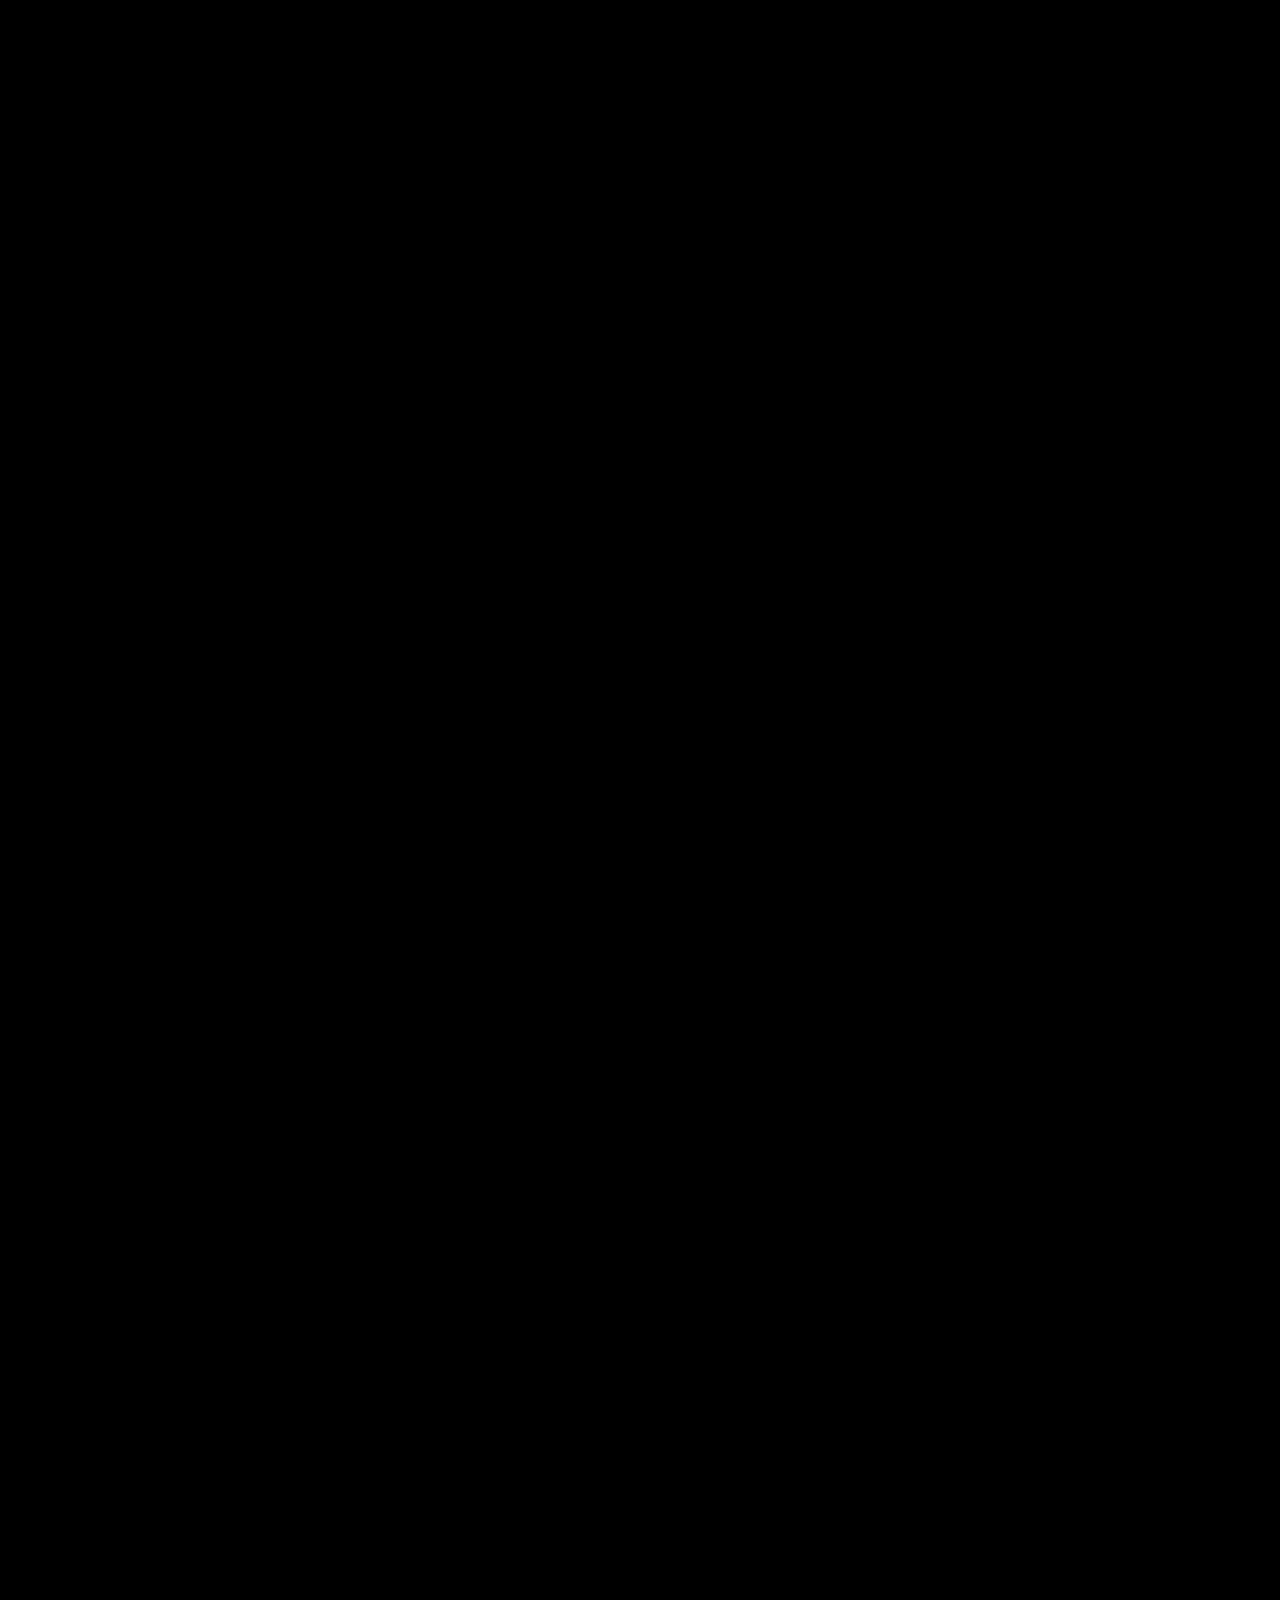
==== commit c70323b7: "update docs" ====
--- a/docs/categories/index.html
+++ b/docs/categories/index.html
@@ -17,6 +17,11 @@
     <title>Hi Ben!</title>
 
     <link rel="stylesheet" href="../scss/style.min.css">
+    <link rel="apple-touch-icon" sizes="180x180" href='../favicons/fav-180.png'>
+    <link rel="icon" type="image/png" sizes="180x180" href='../favicons/fav-180.png'>
+    <link rel="icon" type="image/png" sizes="64x64" href='../favicons/fav-64.png'>
+    <link rel="icon" type="image/png" sizes="32x32" href='../favicons/fav-32.png'>
+    <link rel="icon" type="image/png" sizes="16x16" href='../favicons/fav-16.png'>
 
     <script src="../js/jquery.min.min.js" defer></script>
     <script src="../js/gsap.min.min.js" defer></script>
@@ -39,16 +44,14 @@
 		<section>
 			<header>
 				<div class="leading">
-					<h1 class="--bold main">Hi Ben👋</h1>
+					<h1 class="--bold main">Hi Ben✌️</h1>
 				</div>
 				<div class="trailing">
 					<h3 class="--med --paragraph">
-						Hope you had a nice weekend, I've put together a few projects I had a hand in during my time at Pinterest. Needless to say, I'm beyond for a chance to work together.
+						Happy <span class="day">[day]</span> Needless to say, I'm beyond excited for a chance to work together, and can't wait to hear more about your idea!
 					</h3>
 					<h3 class="--med --paragraph">
-						If you want to see more or have any questions about
-						them any of these projects, just give me a shout. Pardon the rough edges of
-						this site, put this together pretty quickly over this weekend.
+						I've put together a few projects I had a hand in during my time at Pinterest. These selections focus on concept visualization / blue sky ideas. If you want to see more or have any questions about any of these, I'm more than happy to add more colors. Pardon the rough edges of this site, put this together pretty quickly over the weekend.
 					</h3>
 					<h3 class="--med --paragraph">Talk soon!</h3>
 				</div>
@@ -63,7 +66,7 @@
 					<h3 class="--med --secondary">2022</h3>
 				</div>
 				<div class="trailing">
-					<p>I was brought in to help redefine the vision of the Storefront by Long and Xiang, with the brief to bring taste-based shopping onto Pinterest.</p>
+					<p>I was brought in to help redefine the vision of the Storefront by Long and Xiang. Our focus was to created taste-based shopping experience on Pinterest.</p>
 				</div>
 			</div>
 			
@@ -92,7 +95,7 @@
 					<h3 class="--med --secondary">2022</h3>
 				</div>
 				<div class="trailing">
-					<p>A horizontal effort across Create and Inspire to scale Pin closeup into the future, bringing closer the inconsistency between all the different pin types. A massive efforted started with Minnie and Felice, led by Angela with Q as a thought partner</p>
+					<p>A collaborative initiative spanning Create and Inspire, with the goal of scaling the closeup experience into the future and close the inconsistent gaps across all Pin types. This massive effort was initiated by Minnie and the research team. Felice and Angela, brought me in as a thought partner.</p>
 				</div>
 			</div>
 			
@@ -140,7 +143,7 @@
 					<h3 class="--med --secondary">2021</h3>
 				</div>
 				<div class="trailing">
-					<p>Artifacts for a research study to redefine marco navigation within the product, bringing Pinners a more immersive TV-like experience. Credit also goes to Altay, Theresa, and Alice over in TwoTwenty</p>
+					<p>A research artifact for Pinterest TV, where we investigate various mental models for macro-navigation within the product, enhancing the immersive TV-like experience for Pinners. In collaboration with Altay, Theresa, and Alice from TwoTwenty.</p>
 				</div>
 			</div>
 			
@@ -169,7 +172,7 @@
 					<h3 class="--med --secondary">2020</h3>
 				</div>
 				<div class="trailing">
-					<p>Act vision — an attemp to connect Creators with Pinners using Boards as a verhical. In this world, Creators will be able to create guides and discussion from inspirations they&#39;ve collected. From the Pinners side, they can reach out to experts and collaborate with them on a 1:1 basis. Credit also goes to Avantika, Annie, and Jenny </p>
+					<p> A concept work center around enhancing the connection between Creators and Pinners through the utilization of Boards as a framework. In this space, Creators can create guides and foster discussions inspired by their saved Pins. Simultaneously, Pinners have the opportunity to connect with experts and engage in one-on-one collaborations. In collaborations with Avantika, Annie, and Jenny.</p>
 				</div>
 			</div>
 			
@@ -209,7 +212,7 @@
 					<h3 class="--med --secondary">2019</h3>
 				</div>
 				<div class="trailing">
-					<p>My first project at Pinterest. Spearheaded by Albert. A close collaboration between Annie, Patrik and Q.</p>
+					<p>My first project at Pinterest. Spearheaded by Albert. In close collaboration with Albert, Annie, and Patrik.</p>
 				</div>
 			</div>
 			
--- a/docs/scss/style.min.css
+++ b/docs/scss/style.min.css
@@ -1 +1 @@
-@charset "UTF-8";@import "https://fonts.googleapis.com/css2?family=Inter:wght@400;500;600&display=swap";html,body,div,span,applet,object,iframe,h1,h2,h3,h4,h5,h6,p,blockquote,pre,a,abbr,acronym,address,big,cite,code,del,dfn,em,img,ins,kbd,q,s,samp,small,strike,strong,sub,sup,tt,var,b,u,i,center,dl,dt,dd,ol,ul,li,fieldset,form,label,legend,table,caption,tbody,tfoot,thead,tr,th,td,article,aside,canvas,details,embed,figure,figcaption,footer,header,hgroup,main,menu,nav,output,ruby,section,summary,time,mark,audio,video{margin:0;padding:0;border:0;font-size:100%;font:inherit;vertical-align:baseline}article,aside,details,figcaption,figure,footer,header,hgroup,main,menu,nav,section{display:block}*{box-sizing:border-box}*[hidden]{display:none}body{line-height:1;font-family:inter,sans-serif}menu,ol,ul{list-style:none}blockquote,q{quotes:none}blockquote:before,blockquote:after,q:before,q:after{content:'';content:none}table{border-collapse:collapse;border-spacing:0}h1{font-size:60px}@media(min-width:1200px){h1{font-size:104px}}h1.--bold{font-weight:600;letter-spacing:-2px}@media(min-width:1200px){h1.--bold{letter-spacing:-5.2px}}h1.--med{font-weight:500;letter-spacing:-.8px}h2{font-size:34px}h2.--bold{font-weight:600;letter-spacing:-5.2px}h2.--med{font-weight:500;letter-spacing:-.8px}h3{font-size:17px;max-width:800px}@media(min-width:1024px){h3{font-size:24px}}@media(min-width:1200px){h3{font-size:28px}}h3.--bold{font-weight:600;letter-spacing:-1px}h3.--med{font-weight:500;letter-spacing:-.7px}@media(min-width:1024px){h3.--med{letter-spacing:-1.2px}}h3.--secondary{opacity:.6}h1.--paragraph,h2.--paragraph,h3.--paragraph{line-height:1.6}p{font-size:14px;max-width:800px;line-height:1.5;font-weight:500;letter-spacing:-.2px;opacity:1}@media(min-width:1024px){p{font-size:16px;opacity:.6;letter-spacing:-.7px}}@media(min-width:1200px){p{max-width:640px}}p.--secondary{font-size:12px}p.--tertiary{font-size:8px}*{-webkit-font-smoothing:antialiased;-moz-osx-font-smoothing:grayscale}body{background-color:#000}body._no-scroll{overflow:hidden}body h1,body h2,body h3,body p{color:rgba(247,247,242,.96)}main{-webkit-perspective:3500px}section{padding:32px 16px;position:relative}@media(min-width:1024px){section{padding:40px}}@media(min-width:1200px){section{padding:80px}}section.--max-width{max-width:1280px;margin:0 auto}div.fixed{position:fixed;z-index:-1;top:0;left:0;width:100vw;height:100vh;padding:0;opacity:0;transition:opacity 400ms ease}div.fixed._loaded{opacity:0}@media(min-width:1200px){div.fixed._loaded{opacity:.4}}.page-wrapper{overflow:clip}:host(a#logo){display:none!important;opacity:0!important}header{display:-webkit-box;display:-moz-box;display:-ms-flexbox;display:-webkit-flex;display:flex;-webkit-box-direction:normal;-webkit-box-orient:vertical;-moz-box-direction:normal;-moz-box-orient:vertical;-webkit-flex-direction:column;-ms-flex-direction:column;flex-direction:column;-webkit-box-align:stretch;-moz-box-align:stretch;-ms-flex-align:stretch;-webkit-align-items:stretch;align-items:stretch;gap:16px}@media(min-width:1024px){header{-webkit-box-direction:normal;-webkit-box-orient:horizontal;-moz-box-direction:normal;-moz-box-orient:horizontal;-webkit-flex-direction:row;-ms-flex-direction:row;flex-direction:row;gap:0}}@media(min-width:1200px){header{-webkit-box-direction:normal;-webkit-box-orient:horizontal;-moz-box-direction:normal;-moz-box-orient:horizontal;-webkit-flex-direction:row;-ms-flex-direction:row;flex-direction:row;gap:0}}header .leading{flex:1}header .trailing{display:-webkit-box;display:-moz-box;display:-ms-flexbox;display:-webkit-flex;display:flex;-webkit-box-direction:normal;-webkit-box-orient:vertical;-moz-box-direction:normal;-moz-box-orient:vertical;-webkit-flex-direction:column;-ms-flex-direction:column;flex-direction:column;gap:16px;flex:1}section.project{display:-webkit-box;display:-moz-box;display:-ms-flexbox;display:-webkit-flex;display:flex;-webkit-box-direction:normal;-webkit-box-orient:vertical;-moz-box-direction:normal;-moz-box-orient:vertical;-webkit-flex-direction:column;-ms-flex-direction:column;flex-direction:column;gap:16px}.section-img-wrap{width:100%;aspect-ratio:5/4;border-radius:16px;order:0;overflow:hidden}@media(min-width:1200px){.section-img-wrap{aspect-ratio:5/3;order:1}}.section-img-wrap .slide-img-container{display:-webkit-box;display:-moz-box;display:-ms-flexbox;display:-webkit-flex;display:flex;-webkit-box-align:center;-moz-box-align:center;-ms-flex-align:center;-webkit-align-items:center;align-items:center;-webkit-box-pack:center;-moz-box-pack:center;-ms-flex-pack:center;-webkit-justify-content:center;justify-content:center;height:100%}.section-img-wrap img{width:100%;height:auto}.your-shop .section-img-wrap{background-color:#e6d2ff}.onepin™ .section-img-wrap{background-color:#caf5ff}.pinterest-tv .section-img-wrap{background-color:#cef6d9}.board-use-cases .section-img-wrap{background-color:#fff3d6}.lego™ .section-img-wrap{background-color:#ffd6ee}.section-img-wrap._dont-resize{aspect-ratio:5/3}.project-info-wrap{display:-webkit-box;display:-moz-box;display:-ms-flexbox;display:-webkit-flex;display:flex;-webkit-box-direction:normal;-webkit-box-orient:vertical;-moz-box-direction:normal;-moz-box-orient:vertical;-webkit-flex-direction:column;-ms-flex-direction:column;flex-direction:column;padding-left:1.6px;padding-right:1.6px;gap:8px;order:1}@media(min-width:1200px){.project-info-wrap{-webkit-box-direction:normal;-webkit-box-orient:horizontal;-moz-box-direction:normal;-moz-box-orient:horizontal;-webkit-flex-direction:row;-ms-flex-direction:row;flex-direction:row;gap:0;order:0}}.project-info-wrap .leading{flex:1;display:-webkit-box;display:-moz-box;display:-ms-flexbox;display:-webkit-flex;display:flex;gap:4px}.project-info-wrap .trailing{flex:1}.video-wrap{width:100%;display:-webkit-box;display:-moz-box;display:-ms-flexbox;display:-webkit-flex;display:flex;-webkit-box-align:center;-moz-box-align:center;-ms-flex-align:center;-webkit-align-items:center;align-items:center;-webkit-box-pack:center;-moz-box-pack:center;-ms-flex-pack:center;-webkit-justify-content:center;justify-content:center;position:relative;height:100%;padding:16px;margin:0 auto;text-align:center}@media(min-width:1024px){.video-wrap{padding:32px}}@media(min-width:1200px){.video-wrap{padding:80px}}.video-wrap .video-inner-wrap{display:-webkit-box;display:-moz-box;display:-ms-flexbox;display:-webkit-flex;display:flex;overflow:hidden;padding:0;aspect-ratio:375/812;position:relative;height:100%;border-radius:1.75vw;box-shadow:0 0 0 .5vw black}.video-wrap .video-inner-wrap video{height:100%}:root{--swiper-theme-color:#007aff}:host{position:relative;display:block;margin-left:auto;margin-right:auto;z-index:1}.swiper{margin-left:auto;margin-right:auto;position:relative;overflow:hidden;overflow:clip;list-style:none;padding:0;z-index:1;display:block}.swiper-vertical>.swiper-wrapper{flex-direction:column}.swiper-wrapper{position:relative;width:100%;height:100%;z-index:1;display:flex;transition-property:transform;transition-timing-function:var(--swiper-wrapper-transition-timing-function,initial);box-sizing:content-box}.swiper-android .swiper-slide,.swiper-ios .swiper-slide,.swiper-wrapper{transform:translate3d(0,0,0)}.swiper-horizontal{touch-action:pan-y}.swiper-vertical{touch-action:pan-x}.swiper-slide{flex-shrink:0;width:100%;height:100%;position:relative;transition-property:transform;display:block}.swiper-slide-invisible-blank{visibility:hidden}.swiper-autoheight,.swiper-autoheight .swiper-slide{height:auto}.swiper-autoheight .swiper-wrapper{align-items:flex-start;transition-property:transform,height}.swiper-backface-hidden .swiper-slide{transform:translateZ(0);-webkit-backface-visibility:hidden;backface-visibility:hidden}.swiper-3d.swiper-css-mode .swiper-wrapper{perspective:1200px}.swiper-3d .swiper-wrapper{transform-style:preserve-3d}.swiper-3d{perspective:1200px}.swiper-3d .swiper-cube-shadow,.swiper-3d .swiper-slide{transform-style:preserve-3d}.swiper-css-mode>.swiper-wrapper{overflow:auto;scrollbar-width:none;-ms-overflow-style:none}.swiper-css-mode>.swiper-wrapper::-webkit-scrollbar{display:none}.swiper-css-mode>.swiper-wrapper>.swiper-slide{scroll-snap-align:start start}.swiper-css-mode.swiper-horizontal>.swiper-wrapper{scroll-snap-type:x mandatory}.swiper-css-mode.swiper-vertical>.swiper-wrapper{scroll-snap-type:y mandatory}.swiper-css-mode.swiper-free-mode>.swiper-wrapper{scroll-snap-type:none}.swiper-css-mode.swiper-free-mode>.swiper-wrapper>.swiper-slide{scroll-snap-align:none}.swiper-css-mode.swiper-centered>.swiper-wrapper::before{content:"";flex-shrink:0;order:9999}.swiper-css-mode.swiper-centered>.swiper-wrapper>.swiper-slide{scroll-snap-align:center center;scroll-snap-stop:always}.swiper-css-mode.swiper-centered.swiper-horizontal>.swiper-wrapper>.swiper-slide:first-child{margin-inline-start:var(--swiper-centered-offset-before)}.swiper-css-mode.swiper-centered.swiper-horizontal>.swiper-wrapper::before{height:100%;min-height:1px;width:var(--swiper-centered-offset-after)}.swiper-css-mode.swiper-centered.swiper-vertical>.swiper-wrapper>.swiper-slide:first-child{margin-block-start:var(--swiper-centered-offset-before)}.swiper-css-mode.swiper-centered.swiper-vertical>.swiper-wrapper::before{width:100%;min-width:1px;height:var(--swiper-centered-offset-after)}.swiper-3d .swiper-slide-shadow,.swiper-3d .swiper-slide-shadow-bottom,.swiper-3d .swiper-slide-shadow-left,.swiper-3d .swiper-slide-shadow-right,.swiper-3d .swiper-slide-shadow-top{position:absolute;left:0;top:0;width:100%;height:100%;pointer-events:none;z-index:10}.swiper-3d .swiper-slide-shadow{background:rgba(0,0,0,.15)}.swiper-3d .swiper-slide-shadow-left{background-image:linear-gradient(to left,rgba(0,0,0,.5),transparent)}.swiper-3d .swiper-slide-shadow-right{background-image:linear-gradient(to right,rgba(0,0,0,.5),transparent)}.swiper-3d .swiper-slide-shadow-top{background-image:linear-gradient(to top,rgba(0,0,0,.5),transparent)}.swiper-3d .swiper-slide-shadow-bottom{background-image:linear-gradient(to bottom,rgba(0,0,0,.5),transparent)}.swiper-lazy-preloader{width:42px;height:42px;position:absolute;left:50%;top:50%;margin-left:-21px;margin-top:-21px;z-index:10;transform-origin:50%;box-sizing:border-box;border:4px solid var(--swiper-preloader-color,var(--swiper-theme-color));border-radius:50%;border-top-color:transparent}.swiper-watch-progress .swiper-slide-visible .swiper-lazy-preloader,.swiper:not(.swiper-watch-progress) .swiper-lazy-preloader{animation:swiper-preloader-spin 1s infinite linear}.swiper-lazy-preloader-white{--swiper-preloader-color:#fff}.swiper-lazy-preloader-black{--swiper-preloader-color:#000}@keyframes swiper-preloader-spin{0%{transform:rotate(0)}100%{transform:rotate(360deg)}}.swiper-virtual .swiper-slide{-webkit-backface-visibility:hidden;transform:translateZ(0)}.swiper-virtual.swiper-css-mode .swiper-wrapper::after{content:"";position:absolute;left:0;top:0;pointer-events:none}.swiper-virtual.swiper-css-mode.swiper-horizontal .swiper-wrapper::after{height:1px;width:var(--swiper-virtual-size)}.swiper-virtual.swiper-css-mode.swiper-vertical .swiper-wrapper::after{width:1px;height:var(--swiper-virtual-size)}:root{--swiper-navigation-size:44px}.swiper-button-next,.swiper-button-prev{position:absolute;top:var(--swiper-navigation-top-offset,50%);width:calc(var(--swiper-navigation-size)/44 * 27);height:var(--swiper-navigation-size);margin-top:calc(0px - (var(--swiper-navigation-size)/2));z-index:10;cursor:pointer;display:flex;align-items:center;justify-content:center;color:var(--swiper-navigation-color,var(--swiper-theme-color))}.swiper-button-next.swiper-button-disabled,.swiper-button-prev.swiper-button-disabled{opacity:.35;cursor:auto;pointer-events:none}.swiper-button-next.swiper-button-hidden,.swiper-button-prev.swiper-button-hidden{opacity:0;cursor:auto;pointer-events:none}.swiper-navigation-disabled .swiper-button-next,.swiper-navigation-disabled .swiper-button-prev{display:none!important}.swiper-button-next svg,.swiper-button-prev svg{width:100%;height:100%;object-fit:contain;transform-origin:center}.swiper-rtl .swiper-button-next svg,.swiper-rtl .swiper-button-prev svg{transform:rotate(180deg)}.swiper-button-prev,.swiper-rtl .swiper-button-next{left:var(--swiper-navigation-sides-offset,10px);right:auto}.swiper-button-next,.swiper-rtl .swiper-button-prev{right:var(--swiper-navigation-sides-offset,10px);left:auto}.swiper-button-lock{display:none}.swiper-button-next:after,.swiper-button-prev:after{font-family:swiper-icons;font-size:var(--swiper-navigation-size);text-transform:none!important;letter-spacing:0;font-variant:initial;line-height:1}.swiper-button-prev:after,.swiper-rtl .swiper-button-next:after{content:"prev"}.swiper-button-next,.swiper-rtl .swiper-button-prev{right:var(--swiper-navigation-sides-offset,10px);left:auto}.swiper-button-next:after,.swiper-rtl .swiper-button-prev:after{content:"next"}.swiper-pagination{position:absolute;text-align:center;transition:.3s opacity;transform:translate3d(0,0,0);z-index:10}.swiper-pagination.swiper-pagination-hidden{opacity:0}.swiper-pagination-disabled>.swiper-pagination,.swiper-pagination.swiper-pagination-disabled{display:none!important}.swiper-horizontal>.swiper-pagination-bullets,.swiper-pagination-bullets.swiper-pagination-horizontal,.swiper-pagination-custom,.swiper-pagination-fraction{bottom:var(--swiper-pagination-bottom,8px);top:var(--swiper-pagination-top,auto);left:0;width:100%}.swiper-pagination-bullets-dynamic{overflow:hidden;font-size:0}.swiper-pagination-bullets-dynamic .swiper-pagination-bullet{transform:scale(.33);position:relative}.swiper-pagination-bullets-dynamic .swiper-pagination-bullet-active{transform:scale(1)}.swiper-pagination-bullets-dynamic .swiper-pagination-bullet-active-main{transform:scale(1)}.swiper-pagination-bullets-dynamic .swiper-pagination-bullet-active-prev{transform:scale(.66)}.swiper-pagination-bullets-dynamic .swiper-pagination-bullet-active-prev-prev{transform:scale(.33)}.swiper-pagination-bullets-dynamic .swiper-pagination-bullet-active-next{transform:scale(.66)}.swiper-pagination-bullets-dynamic .swiper-pagination-bullet-active-next-next{transform:scale(.33)}.swiper-pagination-bullet{width:var(--swiper-pagination-bullet-width,var(--swiper-pagination-bullet-size,8px));height:var(--swiper-pagination-bullet-height,var(--swiper-pagination-bullet-size,8px));display:inline-block;border-radius:var(--swiper-pagination-bullet-border-radius,50%);background:var(--swiper-pagination-bullet-inactive-color,#000);opacity:var(--swiper-pagination-bullet-inactive-opacity,.2)}button.swiper-pagination-bullet{border:none;margin:0;padding:0;box-shadow:none;-webkit-appearance:none;appearance:none}.swiper-pagination-clickable .swiper-pagination-bullet{cursor:pointer}.swiper-pagination-bullet:only-child{display:none!important}.swiper-pagination-bullet-active{opacity:var(--swiper-pagination-bullet-opacity,1);background:var(--swiper-pagination-color,var(--swiper-theme-color))}.swiper-pagination-vertical.swiper-pagination-bullets,.swiper-vertical>.swiper-pagination-bullets{right:var(--swiper-pagination-right,8px);left:var(--swiper-pagination-left,auto);top:50%;transform:translate3d(0,-50%,0)}.swiper-pagination-vertical.swiper-pagination-bullets .swiper-pagination-bullet,.swiper-vertical>.swiper-pagination-bullets .swiper-pagination-bullet{margin:var(--swiper-pagination-bullet-vertical-gap,6px)0;display:block}.swiper-pagination-vertical.swiper-pagination-bullets.swiper-pagination-bullets-dynamic,.swiper-vertical>.swiper-pagination-bullets.swiper-pagination-bullets-dynamic{top:50%;transform:translateY(-50%);width:8px}.swiper-pagination-vertical.swiper-pagination-bullets.swiper-pagination-bullets-dynamic .swiper-pagination-bullet,.swiper-vertical>.swiper-pagination-bullets.swiper-pagination-bullets-dynamic .swiper-pagination-bullet{display:inline-block;transition:.2s transform,.2s top}.swiper-horizontal>.swiper-pagination-bullets .swiper-pagination-bullet,.swiper-pagination-horizontal.swiper-pagination-bullets .swiper-pagination-bullet{margin:0 var(--swiper-pagination-bullet-horizontal-gap,4px)}.swiper-horizontal>.swiper-pagination-bullets.swiper-pagination-bullets-dynamic,.swiper-pagination-horizontal.swiper-pagination-bullets.swiper-pagination-bullets-dynamic{left:50%;transform:translateX(-50%);white-space:nowrap}.swiper-horizontal>.swiper-pagination-bullets.swiper-pagination-bullets-dynamic .swiper-pagination-bullet,.swiper-pagination-horizontal.swiper-pagination-bullets.swiper-pagination-bullets-dynamic .swiper-pagination-bullet{transition:.2s transform,.2s left}.swiper-horizontal.swiper-rtl>.swiper-pagination-bullets-dynamic .swiper-pagination-bullet{transition:.2s transform,.2s right}.swiper-pagination-fraction{color:var(--swiper-pagination-fraction-color,inherit)}.swiper-pagination-progressbar{background:var(--swiper-pagination-progressbar-bg-color,rgba(0,0,0,.25));position:absolute}.swiper-pagination-progressbar .swiper-pagination-progressbar-fill{background:var(--swiper-pagination-color,var(--swiper-theme-color));position:absolute;left:0;top:0;width:100%;height:100%;transform:scale(0);transform-origin:left top}.swiper-rtl .swiper-pagination-progressbar .swiper-pagination-progressbar-fill{transform-origin:right top}.swiper-horizontal>.swiper-pagination-progressbar,.swiper-pagination-progressbar.swiper-pagination-horizontal,.swiper-pagination-progressbar.swiper-pagination-vertical.swiper-pagination-progressbar-opposite,.swiper-vertical>.swiper-pagination-progressbar.swiper-pagination-progressbar-opposite{width:100%;height:var(--swiper-pagination-progressbar-size,4px);left:0;top:0}.swiper-horizontal>.swiper-pagination-progressbar.swiper-pagination-progressbar-opposite,.swiper-pagination-progressbar.swiper-pagination-horizontal.swiper-pagination-progressbar-opposite,.swiper-pagination-progressbar.swiper-pagination-vertical,.swiper-vertical>.swiper-pagination-progressbar{width:var(--swiper-pagination-progressbar-size,4px);height:100%;left:0;top:0}.swiper-pagination-lock{display:none}.swiper-scrollbar{border-radius:var(--swiper-scrollbar-border-radius,10px);position:relative;touch-action:none;background:var(--swiper-scrollbar-bg-color,rgba(0,0,0,.1))}.swiper-scrollbar-disabled>.swiper-scrollbar,.swiper-scrollbar.swiper-scrollbar-disabled{display:none!important}.swiper-horizontal>.swiper-scrollbar,.swiper-scrollbar.swiper-scrollbar-horizontal{position:absolute;left:var(--swiper-scrollbar-sides-offset,16px);bottom:var(--swiper-scrollbar-bottom,16px);top:var(--swiper-scrollbar-top,auto);z-index:50;height:var(--swiper-scrollbar-size,3px);width:calc(100% - 2 * var(--swiper-scrollbar-sides-offset,16px))}.swiper-scrollbar.swiper-scrollbar-vertical,.swiper-vertical>.swiper-scrollbar{position:absolute;left:var(--swiper-scrollbar-left,auto);right:var(--swiper-scrollbar-right,4px);top:var(--swiper-scrollbar-sides-offset,1%);z-index:50;width:var(--swiper-scrollbar-size,4px);height:calc(100% - 2 * var(--swiper-scrollbar-sides-offset,1%))}.swiper-scrollbar-drag{height:100%;width:100%;position:relative;background:var(--swiper-scrollbar-drag-bg-color,black);border-radius:var(--swiper-scrollbar-border-radius,10px);left:0;top:0}.swiper-scrollbar-cursor-drag{cursor:move}.swiper-scrollbar-lock{display:none}.swiper-zoom-container{width:100%;height:100%;display:flex;justify-content:center;align-items:center;text-align:center}.swiper-zoom-container>canvas,.swiper-zoom-container>img,.swiper-zoom-container>svg{max-width:100%;max-height:100%;object-fit:contain}.swiper-slide-zoomed{cursor:move;touch-action:none}.swiper .swiper-notification{position:absolute;left:0;top:0;pointer-events:none;opacity:0;z-index:-1000}.swiper-free-mode>.swiper-wrapper{transition-timing-function:ease-out;margin:0 auto}.swiper-grid>.swiper-wrapper{flex-wrap:wrap}.swiper-grid-column>.swiper-wrapper{flex-wrap:wrap;flex-direction:column}.swiper-fade.swiper-free-mode .swiper-slide{transition-timing-function:ease-out}.swiper-fade .swiper-slide{pointer-events:none;transition-property:opacity}.swiper-fade .swiper-slide .swiper-slide{pointer-events:none}.swiper-fade .swiper-slide-active{pointer-events:auto}.swiper-fade .swiper-slide-active .swiper-slide-active{pointer-events:auto}.swiper-cube{overflow:visible}.swiper-cube .swiper-slide{pointer-events:none;-webkit-backface-visibility:hidden;backface-visibility:hidden;z-index:1;visibility:hidden;transform-origin:0 0;width:100%;height:100%}.swiper-cube .swiper-slide .swiper-slide{pointer-events:none}.swiper-cube.swiper-rtl .swiper-slide{transform-origin:100% 0}.swiper-cube .swiper-slide-active,.swiper-cube .swiper-slide-active .swiper-slide-active{pointer-events:auto}.swiper-cube .swiper-slide-active,.swiper-cube .swiper-slide-next,.swiper-cube .swiper-slide-prev{pointer-events:auto;visibility:visible}.swiper-cube .swiper-cube-shadow{position:absolute;left:0;bottom:0;width:100%;height:100%;opacity:.6;z-index:0}.swiper-cube .swiper-cube-shadow:before{content:"";background:#000;position:absolute;left:0;top:0;bottom:0;right:0;filter:blur(50px)}.swiper-cube .swiper-slide-next+.swiper-slide{pointer-events:auto;visibility:visible}.swiper-cube .swiper-slide-shadow-cube.swiper-slide-shadow-bottom,.swiper-cube .swiper-slide-shadow-cube.swiper-slide-shadow-left,.swiper-cube .swiper-slide-shadow-cube.swiper-slide-shadow-right,.swiper-cube .swiper-slide-shadow-cube.swiper-slide-shadow-top{z-index:0;-webkit-backface-visibility:hidden;backface-visibility:hidden}.swiper-flip{overflow:visible}.swiper-flip .swiper-slide{pointer-events:none;-webkit-backface-visibility:hidden;backface-visibility:hidden;z-index:1}.swiper-flip .swiper-slide .swiper-slide{pointer-events:none}.swiper-flip .swiper-slide-active,.swiper-flip .swiper-slide-active .swiper-slide-active{pointer-events:auto}.swiper-flip .swiper-slide-shadow-flip.swiper-slide-shadow-bottom,.swiper-flip .swiper-slide-shadow-flip.swiper-slide-shadow-left,.swiper-flip .swiper-slide-shadow-flip.swiper-slide-shadow-right,.swiper-flip .swiper-slide-shadow-flip.swiper-slide-shadow-top{z-index:0;-webkit-backface-visibility:hidden;backface-visibility:hidden}.swiper-creative .swiper-slide{-webkit-backface-visibility:hidden;backface-visibility:hidden;overflow:hidden;transition-property:transform,opacity,height}.swiper-cards{overflow:visible}.swiper-cards .swiper-slide{transform-origin:center bottom;-webkit-backface-visibility:hidden;backface-visibility:hidden;overflow:hidden}.twentytwenty-horizontal .twentytwenty-handle:before,.twentytwenty-horizontal .twentytwenty-handle:after{content:" ";display:block;background:#000;position:absolute;z-index:30;width:2px;height:9999px;left:50%;margin-left:-1.5px;bottom:50%;margin-bottom:22px}.twentytwenty-horizontal .twentytwenty-handle:after{bottom:auto;top:50%}.twentytwenty-horizontal .twentytwenty-before-label:before{top:8px;left:8px}.twentytwenty-horizontal .twentytwenty-after-label:before{top:8px;right:8px}.twentytwenty-before-label,.twentytwenty-after-label{position:absolute;top:0;width:100%;height:100%}.twentytwenty-before-label:before,.twentytwenty-after-label:before{color:#ffd6ee;font-size:11px;padding:8px;position:absolute;background-color:#000;border-radius:16px;content:attr(data-content)}.twentytwenty-overlay{position:absolute;top:0;width:100%;height:100%;z-index:25}.twentytwenty-left-arrow,.twentytwenty-right-arrow{width:0;height:0;border:4px inset transparent;position:absolute;top:50%;margin-top:-4px}.twentytwenty-left-arrow{border-right:4px solid #fff;left:50%;margin-left:-14px}.twentytwenty-right-arrow{border-left:4px solid #fff;right:50%;margin-right:-14px}.twentytwenty-container{-webkit-box-sizing:content-box;-moz-box-sizing:content-box;box-sizing:content-box;z-index:0;overflow:hidden;position:relative;-webkit-user-select:none;-moz-user-select:none;-ms-user-select:none}.twentytwenty-container img{max-width:100%;position:absolute;top:0;display:block}.twentytwenty-container *{-webkit-box-sizing:content-box;-moz-box-sizing:content-box;box-sizing:content-box}.twentytwenty-container.active .twentytwenty-overlay{background:0 0}.twentytwenty-container.active .twentytwenty-overlay .twentytwenty-before-label{opacity:0}.twentytwenty-container.active .twentytwenty-overlay .twentytwenty-after-label{opacity:0}.twentytwenty-container.active:hover.twentytwenty-overlay{background:0 0}.twentytwenty-container.active:hover.twentytwenty-overlay .twentytwenty-before-label{opacity:0}.twentytwenty-container.active:hover.twentytwenty-overlay .twentytwenty-after-label{opacity:0}.twentytwenty-before{z-index:20}.twentytwenty-after{z-index:10}.twentytwenty-handle{height:44px;width:44px;position:absolute;left:50%;top:50%;margin-left:-22px;margin-top:-22px;border-radius:100%;background-color:#000;z-index:40;cursor:grab;transition-property:width,height,margin;transition-duration:200ms;transition-timing-function:cubic-bezier(0,0,.2,1)}.twentytwenty-handle:hover{height:60px;width:60px;margin-left:calc(-22px - 8px);margin-top:calc(-22px - 8px)}+@charset "UTF-8";@import "https://fonts.googleapis.com/css2?family=Inter:wght@400;500;600&display=swap";html,body,div,span,applet,object,iframe,h1,h2,h3,h4,h5,h6,p,blockquote,pre,a,abbr,acronym,address,big,cite,code,del,dfn,em,img,ins,kbd,q,s,samp,small,strike,strong,sub,sup,tt,var,b,u,i,center,dl,dt,dd,ol,ul,li,fieldset,form,label,legend,table,caption,tbody,tfoot,thead,tr,th,td,article,aside,canvas,details,embed,figure,figcaption,footer,header,hgroup,main,menu,nav,output,ruby,section,summary,time,mark,audio,video{margin:0;padding:0;border:0;font-size:100%;font:inherit;vertical-align:baseline}article,aside,details,figcaption,figure,footer,header,hgroup,main,menu,nav,section{display:block}*{box-sizing:border-box}*[hidden]{display:none}body{line-height:1;font-family:inter,sans-serif}menu,ol,ul{list-style:none}blockquote,q{quotes:none}blockquote:before,blockquote:after,q:before,q:after{content:'';content:none}table{border-collapse:collapse;border-spacing:0}h1{font-size:60px}@media(min-width:1200px){h1{font-size:104px}}h1.--bold{font-weight:600;letter-spacing:-2px}@media(min-width:1200px){h1.--bold{letter-spacing:-5.2px}}h1.--med{font-weight:500;letter-spacing:-.8px}h2{font-size:34px}h2.--bold{font-weight:600;letter-spacing:-5.2px}h2.--med{font-weight:500;letter-spacing:-.8px}h3{font-size:17px;max-width:800px;font-weight:600}@media(min-width:1024px){h3{font-size:24px}}@media(min-width:1200px){h3{font-size:28px}}h3.--bold{font-weight:600;letter-spacing:-1px}h3.--med{font-weight:500;font-weight:600;letter-spacing:-.7px}@media(min-width:1024px){h3.--med{letter-spacing:-1.2px;font-weight:500}}h3.--secondary{opacity:.6}h1.--paragraph,h2.--paragraph,h3.--paragraph{line-height:1.6;font-weight:500;letter-spacing:-.5px}@media(min-width:1024px){h1.--paragraph,h2.--paragraph,h3.--paragraph{font-weight:500;letter-spacing:-1.2px}}p{font-size:13px;max-width:800px;line-height:1.6;font-weight:500;letter-spacing:-.2px;opacity:1}@media(min-width:1024px){p{font-size:18px;opacity:1;letter-spacing:-.7px}}@media(min-width:1200px){p{font-size:21px;max-width:720px;letter-spacing:-1px}}p.--secondary{font-size:12px}p.--tertiary{font-size:8px}*{-webkit-font-smoothing:antialiased;-moz-osx-font-smoothing:grayscale}body{background-color:#000}body._no-scroll{overflow:hidden}body h1,body h2,body h3,body p{color:rgba(247,247,242,.96)}main{-webkit-perspective:3500px}section{padding:32px 16px;position:relative;max-width:1600px;margin:0 auto;opacity:0;transform:translateY(200px);transform:rotateX(30deg);transform-style:preserve-3d}@media(min-width:1024px){section{padding:40px}}@media(min-width:1200px){section{padding:80px}}section.--max-width{max-width:1280px;margin:0 auto}div.fixed{position:fixed;z-index:-1;top:0;left:0;width:100vw;height:100vh;padding:0;opacity:0;transition:opacity 400ms ease}div.fixed._loaded{opacity:.4}@media(min-width:1200px){div.fixed._loaded{opacity:.4}}.page-wrapper{overflow:clip}:host(a#logo){display:none!important;opacity:0!important}header{display:-webkit-box;display:-moz-box;display:-ms-flexbox;display:-webkit-flex;display:flex;-webkit-box-direction:normal;-webkit-box-orient:vertical;-moz-box-direction:normal;-moz-box-orient:vertical;-webkit-flex-direction:column;-ms-flex-direction:column;flex-direction:column;-webkit-box-align:stretch;-moz-box-align:stretch;-ms-flex-align:stretch;-webkit-align-items:stretch;align-items:stretch;gap:16px}@media(min-width:1024px){header{-webkit-box-direction:normal;-webkit-box-orient:horizontal;-moz-box-direction:normal;-moz-box-orient:horizontal;-webkit-flex-direction:row;-ms-flex-direction:row;flex-direction:row;gap:0}}@media(min-width:1200px){header{-webkit-box-direction:normal;-webkit-box-orient:horizontal;-moz-box-direction:normal;-moz-box-orient:horizontal;-webkit-flex-direction:row;-ms-flex-direction:row;flex-direction:row;gap:0}}header .leading{flex:1}header .trailing{display:-webkit-box;display:-moz-box;display:-ms-flexbox;display:-webkit-flex;display:flex;-webkit-box-direction:normal;-webkit-box-orient:vertical;-moz-box-direction:normal;-moz-box-orient:vertical;-webkit-flex-direction:column;-ms-flex-direction:column;flex-direction:column;gap:16px;flex:1}section.project{display:-webkit-box;display:-moz-box;display:-ms-flexbox;display:-webkit-flex;display:flex;-webkit-box-direction:normal;-webkit-box-orient:vertical;-moz-box-direction:normal;-moz-box-orient:vertical;-webkit-flex-direction:column;-ms-flex-direction:column;flex-direction:column;gap:16px}.section-img-wrap{width:100%;aspect-ratio:1/1;border-radius:16px;order:0;overflow:hidden}@media(min-width:1024px){.section-img-wrap{aspect-ratio:5/4}}@media(min-width:1200px){.section-img-wrap{aspect-ratio:5/3;order:1}}.section-img-wrap .slide-img-container{display:-webkit-box;display:-moz-box;display:-ms-flexbox;display:-webkit-flex;display:flex;-webkit-box-align:center;-moz-box-align:center;-ms-flex-align:center;-webkit-align-items:center;align-items:center;-webkit-box-pack:center;-moz-box-pack:center;-ms-flex-pack:center;-webkit-justify-content:center;justify-content:center;height:100%}.section-img-wrap img{width:100%;height:auto}.your-shop .section-img-wrap{background-color:#e6d2ff}.onepin™ .section-img-wrap{background-color:#caf5ff}.pinterest-tv .section-img-wrap{background-color:#cef6d9}.board-use-cases .section-img-wrap{background-color:#fff3d6}.lego™ .section-img-wrap{background-color:#ffd6ee}.section-img-wrap._dont-resize{aspect-ratio:5/3}.project-info-wrap{display:-webkit-box;display:-moz-box;display:-ms-flexbox;display:-webkit-flex;display:flex;-webkit-box-direction:normal;-webkit-box-orient:vertical;-moz-box-direction:normal;-moz-box-orient:vertical;-webkit-flex-direction:column;-ms-flex-direction:column;flex-direction:column;padding-left:1.6px;padding-right:1.6px;gap:8px;order:1}@media(min-width:1200px){.project-info-wrap{-webkit-box-direction:normal;-webkit-box-orient:horizontal;-moz-box-direction:normal;-moz-box-orient:horizontal;-webkit-flex-direction:row;-ms-flex-direction:row;flex-direction:row;gap:0;order:0}}.project-info-wrap .leading{flex:1;display:-webkit-box;display:-moz-box;display:-ms-flexbox;display:-webkit-flex;display:flex;gap:4px}.project-info-wrap .trailing{flex:1}.video-wrap{width:100%;display:-webkit-box;display:-moz-box;display:-ms-flexbox;display:-webkit-flex;display:flex;-webkit-box-align:center;-moz-box-align:center;-ms-flex-align:center;-webkit-align-items:center;align-items:center;-webkit-box-pack:center;-moz-box-pack:center;-ms-flex-pack:center;-webkit-justify-content:center;justify-content:center;position:relative;height:100%;padding:16px;margin:0 auto;text-align:center}@media(min-width:1024px){.video-wrap{padding:32px}}@media(min-width:1200px){.video-wrap{padding:80px}}.video-wrap .video-inner-wrap{display:-webkit-box;display:-moz-box;display:-ms-flexbox;display:-webkit-flex;display:flex;overflow:hidden;padding:0;aspect-ratio:375/812;position:relative;height:100%;border-radius:3vw;box-shadow:0 0 0 .5vw black}@media(min-width:1024px){.video-wrap .video-inner-wrap{border-radius:2.4vw}}@media(min-width:1200px){.video-wrap .video-inner-wrap{border-radius:1.75vw}}.video-wrap .video-inner-wrap video{height:100%}:root{--swiper-theme-color:#007aff}:host{position:relative;display:block;margin-left:auto;margin-right:auto;z-index:1}.swiper{margin-left:auto;margin-right:auto;position:relative;overflow:hidden;overflow:clip;list-style:none;padding:0;z-index:1;display:block}.swiper-vertical>.swiper-wrapper{flex-direction:column}.swiper-wrapper{position:relative;width:100%;height:100%;z-index:1;display:flex;transition-property:transform;transition-timing-function:var(--swiper-wrapper-transition-timing-function,initial);box-sizing:content-box}.swiper-android .swiper-slide,.swiper-ios .swiper-slide,.swiper-wrapper{transform:translate3d(0,0,0)}.swiper-horizontal{touch-action:pan-y}.swiper-vertical{touch-action:pan-x}.swiper-slide{flex-shrink:0;width:100%;height:100%;position:relative;transition-property:transform;display:block}.swiper-slide-invisible-blank{visibility:hidden}.swiper-autoheight,.swiper-autoheight .swiper-slide{height:auto}.swiper-autoheight .swiper-wrapper{align-items:flex-start;transition-property:transform,height}.swiper-backface-hidden .swiper-slide{transform:translateZ(0);-webkit-backface-visibility:hidden;backface-visibility:hidden}.swiper-3d.swiper-css-mode .swiper-wrapper{perspective:1200px}.swiper-3d .swiper-wrapper{transform-style:preserve-3d}.swiper-3d{perspective:1200px}.swiper-3d .swiper-cube-shadow,.swiper-3d .swiper-slide{transform-style:preserve-3d}.swiper-css-mode>.swiper-wrapper{overflow:auto;scrollbar-width:none;-ms-overflow-style:none}.swiper-css-mode>.swiper-wrapper::-webkit-scrollbar{display:none}.swiper-css-mode>.swiper-wrapper>.swiper-slide{scroll-snap-align:start start}.swiper-css-mode.swiper-horizontal>.swiper-wrapper{scroll-snap-type:x mandatory}.swiper-css-mode.swiper-vertical>.swiper-wrapper{scroll-snap-type:y mandatory}.swiper-css-mode.swiper-free-mode>.swiper-wrapper{scroll-snap-type:none}.swiper-css-mode.swiper-free-mode>.swiper-wrapper>.swiper-slide{scroll-snap-align:none}.swiper-css-mode.swiper-centered>.swiper-wrapper::before{content:"";flex-shrink:0;order:9999}.swiper-css-mode.swiper-centered>.swiper-wrapper>.swiper-slide{scroll-snap-align:center center;scroll-snap-stop:always}.swiper-css-mode.swiper-centered.swiper-horizontal>.swiper-wrapper>.swiper-slide:first-child{margin-inline-start:var(--swiper-centered-offset-before)}.swiper-css-mode.swiper-centered.swiper-horizontal>.swiper-wrapper::before{height:100%;min-height:1px;width:var(--swiper-centered-offset-after)}.swiper-css-mode.swiper-centered.swiper-vertical>.swiper-wrapper>.swiper-slide:first-child{margin-block-start:var(--swiper-centered-offset-before)}.swiper-css-mode.swiper-centered.swiper-vertical>.swiper-wrapper::before{width:100%;min-width:1px;height:var(--swiper-centered-offset-after)}.swiper-3d .swiper-slide-shadow,.swiper-3d .swiper-slide-shadow-bottom,.swiper-3d .swiper-slide-shadow-left,.swiper-3d .swiper-slide-shadow-right,.swiper-3d .swiper-slide-shadow-top{position:absolute;left:0;top:0;width:100%;height:100%;pointer-events:none;z-index:10}.swiper-3d .swiper-slide-shadow{background:rgba(0,0,0,.15)}.swiper-3d .swiper-slide-shadow-left{background-image:linear-gradient(to left,rgba(0,0,0,.5),transparent)}.swiper-3d .swiper-slide-shadow-right{background-image:linear-gradient(to right,rgba(0,0,0,.5),transparent)}.swiper-3d .swiper-slide-shadow-top{background-image:linear-gradient(to top,rgba(0,0,0,.5),transparent)}.swiper-3d .swiper-slide-shadow-bottom{background-image:linear-gradient(to bottom,rgba(0,0,0,.5),transparent)}.swiper-lazy-preloader{width:42px;height:42px;position:absolute;left:50%;top:50%;margin-left:-21px;margin-top:-21px;z-index:10;transform-origin:50%;box-sizing:border-box;border:4px solid var(--swiper-preloader-color,var(--swiper-theme-color));border-radius:50%;border-top-color:transparent}.swiper-watch-progress .swiper-slide-visible .swiper-lazy-preloader,.swiper:not(.swiper-watch-progress) .swiper-lazy-preloader{animation:swiper-preloader-spin 1s infinite linear}.swiper-lazy-preloader-white{--swiper-preloader-color:#fff}.swiper-lazy-preloader-black{--swiper-preloader-color:#000}@keyframes swiper-preloader-spin{0%{transform:rotate(0)}100%{transform:rotate(360deg)}}.swiper-virtual .swiper-slide{-webkit-backface-visibility:hidden;transform:translateZ(0)}.swiper-virtual.swiper-css-mode .swiper-wrapper::after{content:"";position:absolute;left:0;top:0;pointer-events:none}.swiper-virtual.swiper-css-mode.swiper-horizontal .swiper-wrapper::after{height:1px;width:var(--swiper-virtual-size)}.swiper-virtual.swiper-css-mode.swiper-vertical .swiper-wrapper::after{width:1px;height:var(--swiper-virtual-size)}:root{--swiper-navigation-size:44px}.swiper-button-next,.swiper-button-prev{position:absolute;top:var(--swiper-navigation-top-offset,50%);width:calc(var(--swiper-navigation-size)/44 * 27);height:var(--swiper-navigation-size);margin-top:calc(0px - (var(--swiper-navigation-size)/2));z-index:10;cursor:pointer;display:flex;align-items:center;justify-content:center;color:var(--swiper-navigation-color,var(--swiper-theme-color))}.swiper-button-next.swiper-button-disabled,.swiper-button-prev.swiper-button-disabled{opacity:.35;cursor:auto;pointer-events:none}.swiper-button-next.swiper-button-hidden,.swiper-button-prev.swiper-button-hidden{opacity:0;cursor:auto;pointer-events:none}.swiper-navigation-disabled .swiper-button-next,.swiper-navigation-disabled .swiper-button-prev{display:none!important}.swiper-button-next svg,.swiper-button-prev svg{width:100%;height:100%;object-fit:contain;transform-origin:center}.swiper-rtl .swiper-button-next svg,.swiper-rtl .swiper-button-prev svg{transform:rotate(180deg)}.swiper-button-prev,.swiper-rtl .swiper-button-next{left:var(--swiper-navigation-sides-offset,10px);right:auto}.swiper-button-next,.swiper-rtl .swiper-button-prev{right:var(--swiper-navigation-sides-offset,10px);left:auto}.swiper-button-lock{display:none}.swiper-button-next:after,.swiper-button-prev:after{font-family:swiper-icons;font-size:var(--swiper-navigation-size);text-transform:none!important;letter-spacing:0;font-variant:initial;line-height:1}.swiper-button-prev:after,.swiper-rtl .swiper-button-next:after{content:"prev"}.swiper-button-next,.swiper-rtl .swiper-button-prev{right:var(--swiper-navigation-sides-offset,10px);left:auto}.swiper-button-next:after,.swiper-rtl .swiper-button-prev:after{content:"next"}.swiper-pagination{position:absolute;text-align:center;transition:.3s opacity;transform:translate3d(0,0,0);z-index:10}.swiper-pagination.swiper-pagination-hidden{opacity:0}.swiper-pagination-disabled>.swiper-pagination,.swiper-pagination.swiper-pagination-disabled{display:none!important}.swiper-horizontal>.swiper-pagination-bullets,.swiper-pagination-bullets.swiper-pagination-horizontal,.swiper-pagination-custom,.swiper-pagination-fraction{bottom:var(--swiper-pagination-bottom,8px);top:var(--swiper-pagination-top,auto);left:0;width:100%}.swiper-pagination-bullets-dynamic{overflow:hidden;font-size:0}.swiper-pagination-bullets-dynamic .swiper-pagination-bullet{transform:scale(.33);position:relative}.swiper-pagination-bullets-dynamic .swiper-pagination-bullet-active{transform:scale(1)}.swiper-pagination-bullets-dynamic .swiper-pagination-bullet-active-main{transform:scale(1)}.swiper-pagination-bullets-dynamic .swiper-pagination-bullet-active-prev{transform:scale(.66)}.swiper-pagination-bullets-dynamic .swiper-pagination-bullet-active-prev-prev{transform:scale(.33)}.swiper-pagination-bullets-dynamic .swiper-pagination-bullet-active-next{transform:scale(.66)}.swiper-pagination-bullets-dynamic .swiper-pagination-bullet-active-next-next{transform:scale(.33)}.swiper-pagination-bullet{width:var(--swiper-pagination-bullet-width,var(--swiper-pagination-bullet-size,8px));height:var(--swiper-pagination-bullet-height,var(--swiper-pagination-bullet-size,8px));display:inline-block;border-radius:var(--swiper-pagination-bullet-border-radius,50%);background:var(--swiper-pagination-bullet-inactive-color,#000);opacity:var(--swiper-pagination-bullet-inactive-opacity,.2)}button.swiper-pagination-bullet{border:none;margin:0;padding:0;box-shadow:none;-webkit-appearance:none;appearance:none}.swiper-pagination-clickable .swiper-pagination-bullet{cursor:pointer}.swiper-pagination-bullet:only-child{display:none!important}.swiper-pagination-bullet-active{opacity:var(--swiper-pagination-bullet-opacity,1);background:var(--swiper-pagination-color,var(--swiper-theme-color))}.swiper-pagination-vertical.swiper-pagination-bullets,.swiper-vertical>.swiper-pagination-bullets{right:var(--swiper-pagination-right,8px);left:var(--swiper-pagination-left,auto);top:50%;transform:translate3d(0,-50%,0)}.swiper-pagination-vertical.swiper-pagination-bullets .swiper-pagination-bullet,.swiper-vertical>.swiper-pagination-bullets .swiper-pagination-bullet{margin:var(--swiper-pagination-bullet-vertical-gap,6px)0;display:block}.swiper-pagination-vertical.swiper-pagination-bullets.swiper-pagination-bullets-dynamic,.swiper-vertical>.swiper-pagination-bullets.swiper-pagination-bullets-dynamic{top:50%;transform:translateY(-50%);width:8px}.swiper-pagination-vertical.swiper-pagination-bullets.swiper-pagination-bullets-dynamic .swiper-pagination-bullet,.swiper-vertical>.swiper-pagination-bullets.swiper-pagination-bullets-dynamic .swiper-pagination-bullet{display:inline-block;transition:.2s transform,.2s top}.swiper-horizontal>.swiper-pagination-bullets .swiper-pagination-bullet,.swiper-pagination-horizontal.swiper-pagination-bullets .swiper-pagination-bullet{margin:0 var(--swiper-pagination-bullet-horizontal-gap,4px)}.swiper-horizontal>.swiper-pagination-bullets.swiper-pagination-bullets-dynamic,.swiper-pagination-horizontal.swiper-pagination-bullets.swiper-pagination-bullets-dynamic{left:50%;transform:translateX(-50%);white-space:nowrap}.swiper-horizontal>.swiper-pagination-bullets.swiper-pagination-bullets-dynamic .swiper-pagination-bullet,.swiper-pagination-horizontal.swiper-pagination-bullets.swiper-pagination-bullets-dynamic .swiper-pagination-bullet{transition:.2s transform,.2s left}.swiper-horizontal.swiper-rtl>.swiper-pagination-bullets-dynamic .swiper-pagination-bullet{transition:.2s transform,.2s right}.swiper-pagination-fraction{color:var(--swiper-pagination-fraction-color,inherit)}.swiper-pagination-progressbar{background:var(--swiper-pagination-progressbar-bg-color,rgba(0,0,0,.25));position:absolute}.swiper-pagination-progressbar .swiper-pagination-progressbar-fill{background:var(--swiper-pagination-color,var(--swiper-theme-color));position:absolute;left:0;top:0;width:100%;height:100%;transform:scale(0);transform-origin:left top}.swiper-rtl .swiper-pagination-progressbar .swiper-pagination-progressbar-fill{transform-origin:right top}.swiper-horizontal>.swiper-pagination-progressbar,.swiper-pagination-progressbar.swiper-pagination-horizontal,.swiper-pagination-progressbar.swiper-pagination-vertical.swiper-pagination-progressbar-opposite,.swiper-vertical>.swiper-pagination-progressbar.swiper-pagination-progressbar-opposite{width:100%;height:var(--swiper-pagination-progressbar-size,4px);left:0;top:0}.swiper-horizontal>.swiper-pagination-progressbar.swiper-pagination-progressbar-opposite,.swiper-pagination-progressbar.swiper-pagination-horizontal.swiper-pagination-progressbar-opposite,.swiper-pagination-progressbar.swiper-pagination-vertical,.swiper-vertical>.swiper-pagination-progressbar{width:var(--swiper-pagination-progressbar-size,4px);height:100%;left:0;top:0}.swiper-pagination-lock{display:none}.swiper-scrollbar{border-radius:var(--swiper-scrollbar-border-radius,10px);position:relative;touch-action:none;background:var(--swiper-scrollbar-bg-color,rgba(0,0,0,.1))}.swiper-scrollbar-disabled>.swiper-scrollbar,.swiper-scrollbar.swiper-scrollbar-disabled{display:none!important}.swiper-horizontal>.swiper-scrollbar,.swiper-scrollbar.swiper-scrollbar-horizontal{position:absolute;top:var(--swiper-scrollbar-top,auto);z-index:50;left:var(--swiper-scrollbar-sides-offset,16px);bottom:var(--swiper-scrollbar-bottom,4px);width:calc(100% - 2 * var(--swiper-scrollbar-sides-offset,16px));height:var(--swiper-scrollbar-size,2px)}@media(min-width:1024px){.swiper-horizontal>.swiper-scrollbar,.swiper-scrollbar.swiper-scrollbar-horizontal{left:var(--swiper-scrollbar-sides-offset,16px);bottom:var(--swiper-scrollbar-bottom,16px);width:calc(100% - 2 * var(--swiper-scrollbar-sides-offset,16px));height:var(--swiper-scrollbar-size,3px)}}.swiper-scrollbar.swiper-scrollbar-vertical,.swiper-vertical>.swiper-scrollbar{position:absolute;left:var(--swiper-scrollbar-left,auto);right:var(--swiper-scrollbar-right,4px);top:var(--swiper-scrollbar-sides-offset,1%);z-index:50;width:var(--swiper-scrollbar-size,4px);height:calc(100% - 2 * var(--swiper-scrollbar-sides-offset,1%))}.swiper-scrollbar-drag{height:100%;width:100%;position:relative;background:var(--swiper-scrollbar-drag-bg-color,black);border-radius:var(--swiper-scrollbar-border-radius,10px);left:0;top:0}.swiper-scrollbar-cursor-drag{cursor:move}.swiper-scrollbar-lock{display:none}.swiper-zoom-container{width:100%;height:100%;display:flex;justify-content:center;align-items:center;text-align:center}.swiper-zoom-container>canvas,.swiper-zoom-container>img,.swiper-zoom-container>svg{max-width:100%;max-height:100%;object-fit:contain}.swiper-slide-zoomed{cursor:move;touch-action:none}.swiper .swiper-notification{position:absolute;left:0;top:0;pointer-events:none;opacity:0;z-index:-1000}.swiper-free-mode>.swiper-wrapper{transition-timing-function:ease-out;margin:0 auto}.swiper-grid>.swiper-wrapper{flex-wrap:wrap}.swiper-grid-column>.swiper-wrapper{flex-wrap:wrap;flex-direction:column}.swiper-fade.swiper-free-mode .swiper-slide{transition-timing-function:ease-out}.swiper-fade .swiper-slide{pointer-events:none;transition-property:opacity}.swiper-fade .swiper-slide .swiper-slide{pointer-events:none}.swiper-fade .swiper-slide-active{pointer-events:auto}.swiper-fade .swiper-slide-active .swiper-slide-active{pointer-events:auto}.swiper-cube{overflow:visible}.swiper-cube .swiper-slide{pointer-events:none;-webkit-backface-visibility:hidden;backface-visibility:hidden;z-index:1;visibility:hidden;transform-origin:0 0;width:100%;height:100%}.swiper-cube .swiper-slide .swiper-slide{pointer-events:none}.swiper-cube.swiper-rtl .swiper-slide{transform-origin:100% 0}.swiper-cube .swiper-slide-active,.swiper-cube .swiper-slide-active .swiper-slide-active{pointer-events:auto}.swiper-cube .swiper-slide-active,.swiper-cube .swiper-slide-next,.swiper-cube .swiper-slide-prev{pointer-events:auto;visibility:visible}.swiper-cube .swiper-cube-shadow{position:absolute;left:0;bottom:0;width:100%;height:100%;opacity:.6;z-index:0}.swiper-cube .swiper-cube-shadow:before{content:"";background:#000;position:absolute;left:0;top:0;bottom:0;right:0;filter:blur(50px)}.swiper-cube .swiper-slide-next+.swiper-slide{pointer-events:auto;visibility:visible}.swiper-cube .swiper-slide-shadow-cube.swiper-slide-shadow-bottom,.swiper-cube .swiper-slide-shadow-cube.swiper-slide-shadow-left,.swiper-cube .swiper-slide-shadow-cube.swiper-slide-shadow-right,.swiper-cube .swiper-slide-shadow-cube.swiper-slide-shadow-top{z-index:0;-webkit-backface-visibility:hidden;backface-visibility:hidden}.swiper-flip{overflow:visible}.swiper-flip .swiper-slide{pointer-events:none;-webkit-backface-visibility:hidden;backface-visibility:hidden;z-index:1}.swiper-flip .swiper-slide .swiper-slide{pointer-events:none}.swiper-flip .swiper-slide-active,.swiper-flip .swiper-slide-active .swiper-slide-active{pointer-events:auto}.swiper-flip .swiper-slide-shadow-flip.swiper-slide-shadow-bottom,.swiper-flip .swiper-slide-shadow-flip.swiper-slide-shadow-left,.swiper-flip .swiper-slide-shadow-flip.swiper-slide-shadow-right,.swiper-flip .swiper-slide-shadow-flip.swiper-slide-shadow-top{z-index:0;-webkit-backface-visibility:hidden;backface-visibility:hidden}.swiper-creative .swiper-slide{-webkit-backface-visibility:hidden;backface-visibility:hidden;overflow:hidden;transition-property:transform,opacity,height}.swiper-cards{overflow:visible}.swiper-cards .swiper-slide{transform-origin:center bottom;-webkit-backface-visibility:hidden;backface-visibility:hidden;overflow:hidden}.twentytwenty-horizontal .twentytwenty-handle:before,.twentytwenty-horizontal .twentytwenty-handle:after{content:" ";display:block;background:#000;position:absolute;z-index:30;width:2px;height:9999px;left:50%;margin-left:-1.5px;bottom:50%;margin-bottom:22px}.twentytwenty-horizontal .twentytwenty-handle:after{bottom:auto;top:50%}.twentytwenty-horizontal .twentytwenty-before-label:before{top:8px;left:8px}.twentytwenty-horizontal .twentytwenty-after-label:before{top:8px;right:8px}.twentytwenty-before-label,.twentytwenty-after-label{position:absolute;top:0;width:100%;height:100%}.twentytwenty-before-label:before,.twentytwenty-after-label:before{color:#fff;font-size:11px;padding:8px;position:absolute;background-color:#000;border-radius:16px;content:attr(data-content)}.twentytwenty-overlay{position:absolute;top:0;width:100%;height:100%;z-index:25}.twentytwenty-left-arrow,.twentytwenty-right-arrow{width:0;height:0;border:4px inset transparent;position:absolute;top:50%;margin-top:-4px}.twentytwenty-left-arrow{border-right:4px solid #fff;left:50%;margin-left:-14px}.twentytwenty-right-arrow{border-left:4px solid #fff;right:50%;margin-right:-14px}.twentytwenty-container{-webkit-box-sizing:content-box;-moz-box-sizing:content-box;box-sizing:content-box;z-index:0;overflow:hidden;position:relative;-webkit-user-select:none;-moz-user-select:none;-ms-user-select:none}.twentytwenty-container img{max-width:100%;position:absolute;top:0;display:block}.twentytwenty-container *{-webkit-box-sizing:content-box;-moz-box-sizing:content-box;box-sizing:content-box}.twentytwenty-container.active .twentytwenty-overlay{background:0 0}.twentytwenty-container.active .twentytwenty-overlay .twentytwenty-before-label{opacity:0}.twentytwenty-container.active .twentytwenty-overlay .twentytwenty-after-label{opacity:0}.twentytwenty-container.active:hover.twentytwenty-overlay{background:0 0}.twentytwenty-container.active:hover.twentytwenty-overlay .twentytwenty-before-label{opacity:0}.twentytwenty-container.active:hover.twentytwenty-overlay .twentytwenty-after-label{opacity:0}.twentytwenty-before{z-index:20}.twentytwenty-after{z-index:10}.twentytwenty-handle{height:44px;width:44px;position:absolute;left:50%;top:50%;margin-left:-22px;margin-top:-22px;border-radius:100%;background-color:#000;z-index:40;cursor:grab;transition-property:width,height,margin;transition-duration:200ms;transition-timing-function:cubic-bezier(0,0,.2,1)}.twentytwenty-handle:hover{height:60px;width:60px;margin-left:calc(-22px - 8px);margin-top:calc(-22px - 8px)}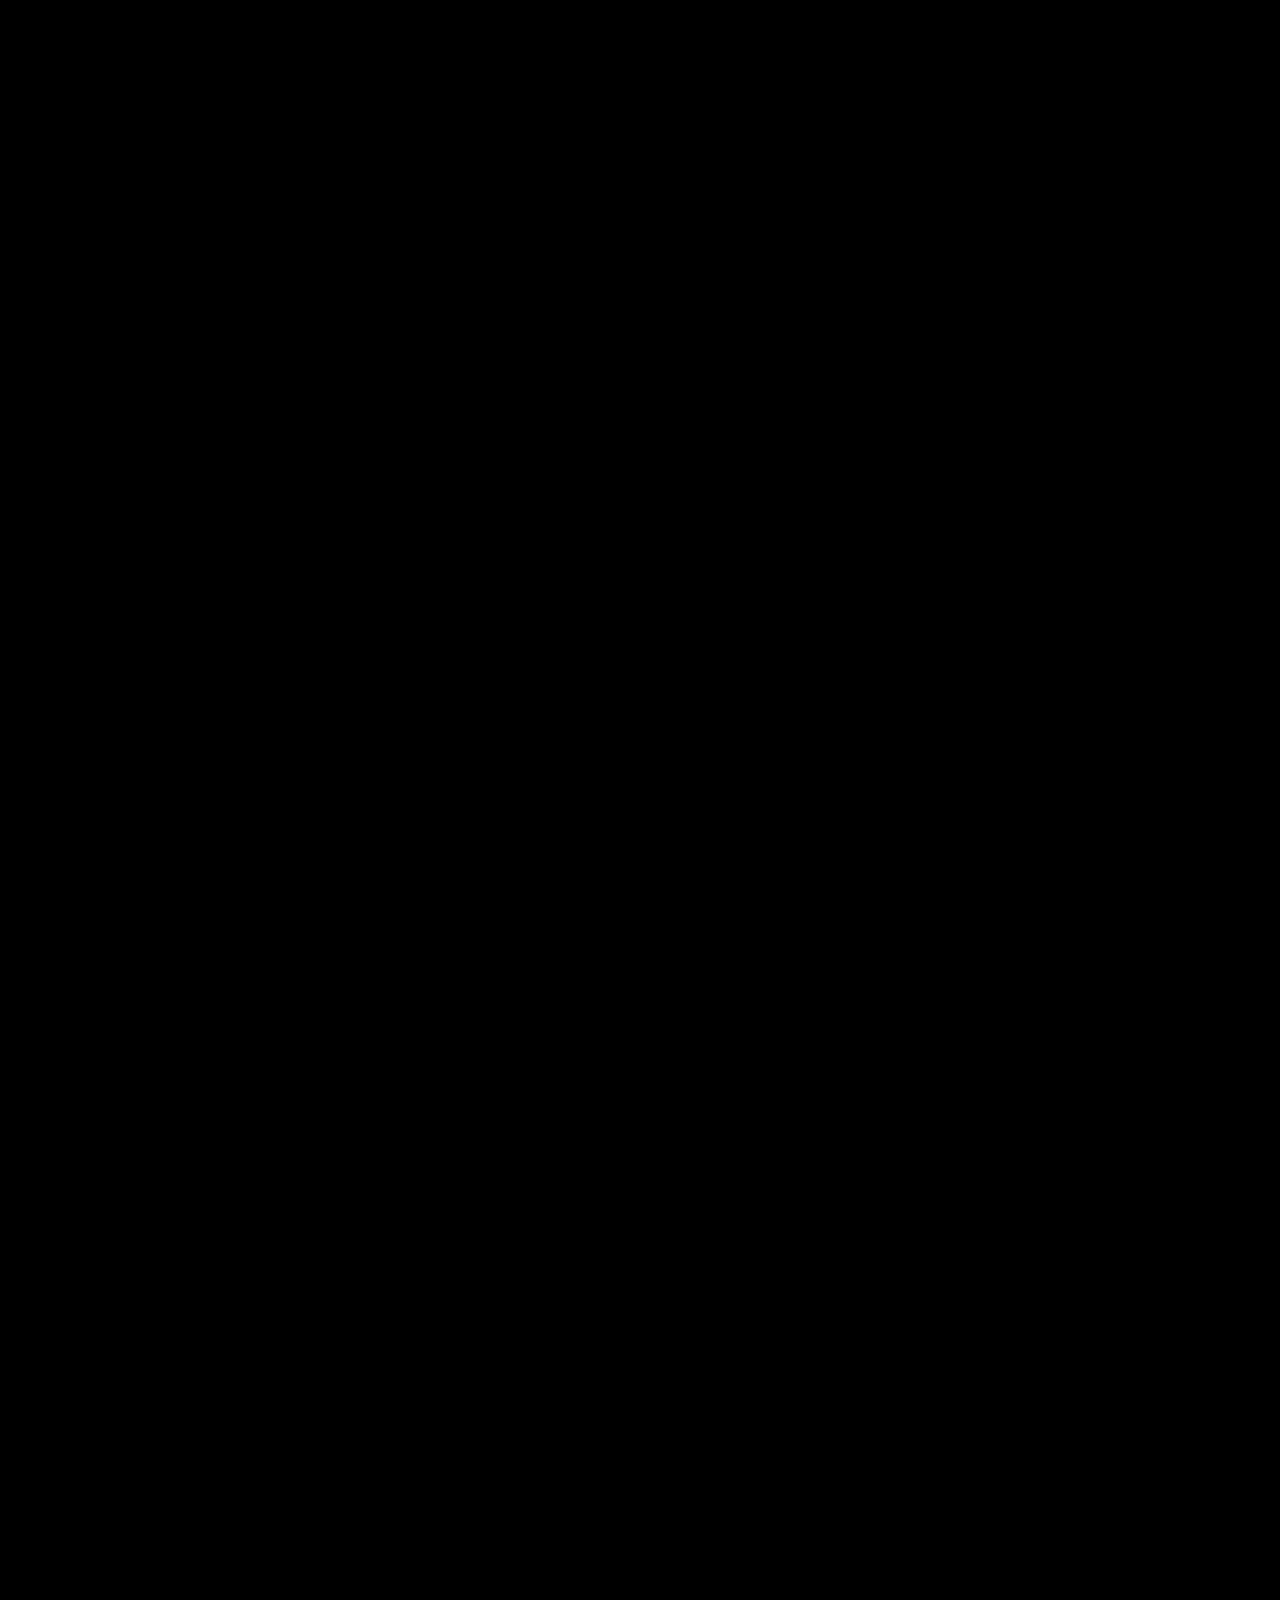
==== commit 843c0249: "update copy and assets" ====
--- a/docs/categories/index.html
+++ b/docs/categories/index.html
@@ -51,7 +51,7 @@
 						Happy <span class="day">[day]</span> Needless to say, I'm beyond excited for a chance to work together, and can't wait to hear more about your idea!
 					</h3>
 					<h3 class="--med --paragraph">
-						I've put together a few projects I had a hand in during my time at Pinterest. These selections focus on concept visualization / blue sky ideas. If you want to see more or have any questions about any of these, I'm more than happy to add more colors. Pardon the rough edges of this site, put this together pretty quickly over the weekend.
+						I've put together a few projects I had a hand in during my time at Pinterest. These selections focus on concept visualization / blue sky ideas. If you want to see more or have questions about any of these, I'm more than happy to add more colors. Pardon the rough edges of this site, put this together pretty quickly over the weekend.
 					</h3>
 					<h3 class="--med --paragraph">Talk soon!</h3>
 				</div>
@@ -66,7 +66,7 @@
 					<h3 class="--med --secondary">2022</h3>
 				</div>
 				<div class="trailing">
-					<p>I was brought in to help redefine the vision of the Storefront by Long and Xiang. Our focus was to created taste-based shopping experience on Pinterest.</p>
+					<p>I was brought in to help redefine the vision of Storefront by Long and Xiang. Our focus was to bring the world-class taste-based shopping experience to Pinterest. In collaboration with THE YES and ATG</p>
 				</div>
 			</div>
 			
@@ -95,7 +95,7 @@
 					<h3 class="--med --secondary">2022</h3>
 				</div>
 				<div class="trailing">
-					<p>A collaborative initiative spanning Create and Inspire, with the goal of scaling the closeup experience into the future and close the inconsistent gaps across all Pin types. This massive effort was initiated by Minnie and the research team. Felice and Angela, brought me in as a thought partner.</p>
+					<p>A horizontal effort spanning Create and Inspire, with the goal of scaling the closeup experience into the future and close the inconsistent gaps across all Pin types. This massive effort was initiated by Minnie and the research team. Felice and Angela, brought me in as a thought partner.</p>
 				</div>
 			</div>
 			
@@ -143,7 +143,7 @@
 					<h3 class="--med --secondary">2021</h3>
 				</div>
 				<div class="trailing">
-					<p>A research artifact for Pinterest TV, where we investigate various mental models for macro-navigation within the product, enhancing the immersive TV-like experience for Pinners. In collaboration with Altay, Theresa, and Alice from TwoTwenty.</p>
+					<p>A research artifact for Pinterest TV, where we investigate various mental models for macro-navigation within the product, with the hope of bringing the immersive TV-like experience to Pinners. In collaboration with Altay, Theresa, and Alice from TwoTwenty.</p>
 				</div>
 			</div>
 			
@@ -172,7 +172,7 @@
 					<h3 class="--med --secondary">2020</h3>
 				</div>
 				<div class="trailing">
-					<p> A concept work center around enhancing the connection between Creators and Pinners through the utilization of Boards as a framework. In this space, Creators can create guides and foster discussions inspired by their saved Pins. Simultaneously, Pinners have the opportunity to connect with experts and engage in one-on-one collaborations. In collaborations with Avantika, Annie, and Jenny.</p>
+					<p> This concept work focuses on the connection between Creators and Pinners using Boards as a framework. In this reality, Creators can create &#39;Guides&#39; inspired by their saved Pins, and foster discussions with Pinners. Conversely, Pinners have the opportunity to connect with experts Creators and engage in one-on-one collaboration. Credit also goes to Avantika, Annie, and Jenny.</p>
 				</div>
 			</div>
 			
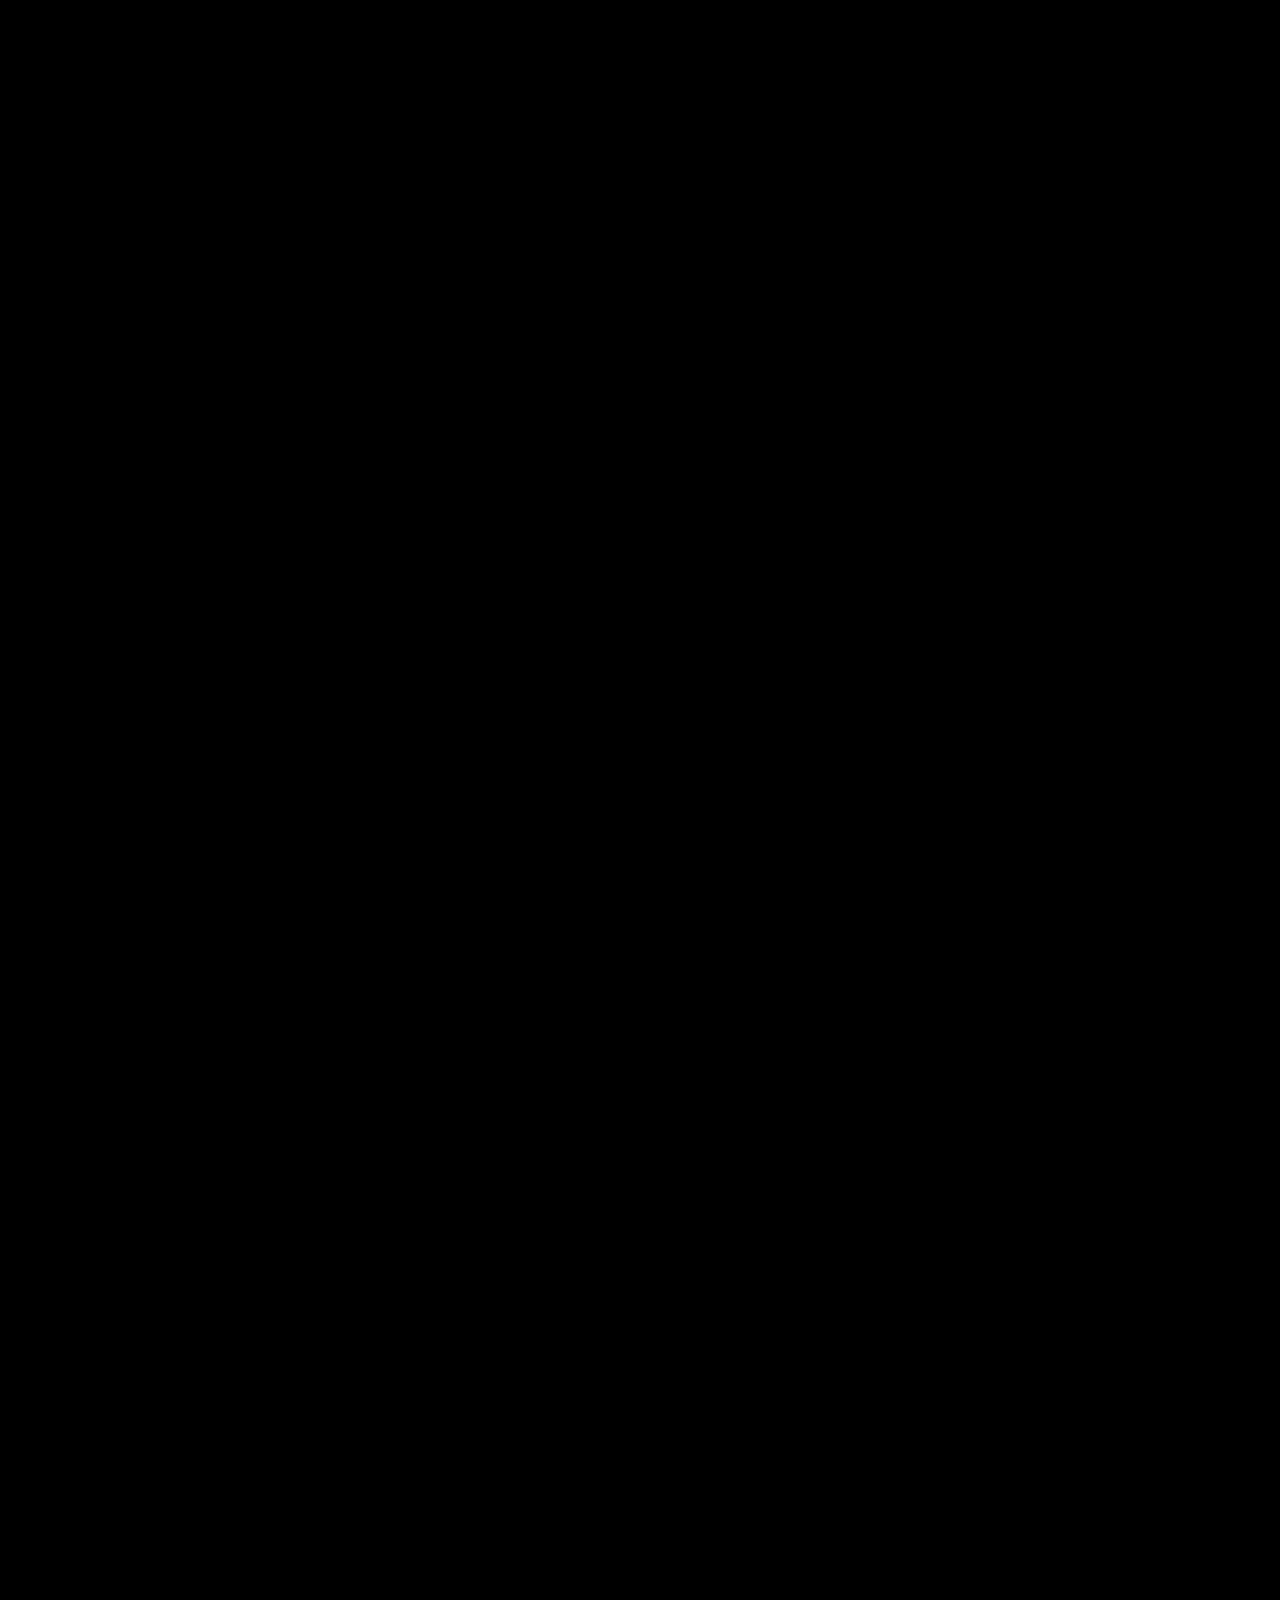
==== commit 35176bf7: "more refinement" ====
--- a/docs/categories/index.html
+++ b/docs/categories/index.html
@@ -60,15 +60,6 @@
 
 		 
 		<section class="project your-shop">
-						<div class="project-info-wrap">
-				<div class="leading">
-					<h3 class="--med">Your shop</h3>
-					<h3 class="--med --secondary">2022</h3>
-				</div>
-				<div class="trailing">
-					<p>I was brought in to help redefine the vision of Storefront by Long and Xiang. Our focus was to bring the world-class taste-based shopping experience to Pinterest. In collaboration with THE YES and ATG</p>
-				</div>
-			</div>
 			
 			<div class="section-img-wrap ">
 				<div class="video-wrap">
@@ -84,20 +75,19 @@
 				</div>
 			</div>
 			
-
+<div class="project-info-wrap">
+				<div class="leading">
+					<h3 class="--med">Your shop</h3>
+					<h3 class="--med --secondary">2022</h3>
+				</div>
+				<div class="trailing">
+					<p>I was brought in to help redefine the vision of Storefront by Long and Xiang. Our focus was to bring the world-class taste-based shopping experience to Pinterest. In collaboration with THE YES and ATG.</p>
+				</div>
+			</div>
 		</section>
 
 		 
 		<section class="project onepin™">
-						<div class="project-info-wrap">
-				<div class="leading">
-					<h3 class="--med">OnePin™</h3>
-					<h3 class="--med --secondary">2022</h3>
-				</div>
-				<div class="trailing">
-					<p>A horizontal effort spanning Create and Inspire, with the goal of scaling the closeup experience into the future and close the inconsistent gaps across all Pin types. This massive effort was initiated by Minnie and the research team. Felice and Angela, brought me in as a thought partner.</p>
-				</div>
-			</div>
 			
 
 			
@@ -132,20 +122,19 @@
 				<div class="swiper-scrollbar"></div>
 			</div>
 			
-
+<div class="project-info-wrap">
+				<div class="leading">
+					<h3 class="--med">OnePin™</h3>
+					<h3 class="--med --secondary">2022</h3>
+				</div>
+				<div class="trailing">
+					<p>A horizontal effort spanning Create and Inspire, with the goal of scaling the closeup experience into the future and close the inconsistent gaps across all Pin types. This massive effort was initiated by Minnie and the research team. Felice and Angela, brought me in as a thought partner.</p>
+				</div>
+			</div>
 		</section>
 
 		 
 		<section class="project pinterest-tv">
-						<div class="project-info-wrap">
-				<div class="leading">
-					<h3 class="--med">Pinterest TV</h3>
-					<h3 class="--med --secondary">2021</h3>
-				</div>
-				<div class="trailing">
-					<p>A research artifact for Pinterest TV, where we investigate various mental models for macro-navigation within the product, with the hope of bringing the immersive TV-like experience to Pinners. In collaboration with Altay, Theresa, and Alice from TwoTwenty.</p>
-				</div>
-			</div>
 			
 			<div class="section-img-wrap ">
 				<div class="video-wrap">
@@ -161,12 +150,46 @@
 				</div>
 			</div>
 			
-
+<div class="project-info-wrap">
+				<div class="leading">
+					<h3 class="--med">Pinterest TV</h3>
+					<h3 class="--med --secondary">2021</h3>
+				</div>
+				<div class="trailing">
+					<p>A research artifact for Pinterest TV, where we investigate various mental models for macro-navigation within the product, with the hope of bringing the immersive TV-like experience to Pinners. In collaboration with Altay, Theresa, and Alice from TwoTwenty.</p>
+				</div>
+			</div>
 		</section>
 
 		 
 		<section class="project board-use-cases">
-						<div class="project-info-wrap">
+			
+
+			
+			  <div class="swiper section-img-wrap _dont-resize">
+				
+				<div class="swiper-wrapper">
+					 
+					
+					<div class="swiper-slide">
+						<div class="slide-img-container">
+							<img src="images/use-cases-1.png" alt="" />
+						</div>
+					</div>
+					  
+					
+					<div class="swiper-slide">
+						<div class="slide-img-container">
+							<img src="images/use-cases-2.png" alt="" />
+						</div>
+					</div>
+					 
+				</div>
+				
+				<div class="swiper-scrollbar"></div>
+			</div>
+			
+<div class="project-info-wrap">
 				<div class="leading">
 					<h3 class="--med">Board use cases</h3>
 					<h3 class="--med --secondary">2020</h3>
@@ -175,46 +198,10 @@
 					<p> This concept work focuses on the connection between Creators and Pinners using Boards as a framework. In this reality, Creators can create &#39;Guides&#39; inspired by their saved Pins, and foster discussions with Pinners. Conversely, Pinners have the opportunity to connect with experts Creators and engage in one-on-one collaboration. Credit also goes to Avantika, Annie, and Jenny.</p>
 				</div>
 			</div>
-			
-
-			
-			  <div class="swiper section-img-wrap _dont-resize">
-				
-				<div class="swiper-wrapper">
-					 
-					
-					<div class="swiper-slide">
-						<div class="slide-img-container">
-							<img src="images/use-cases-1.png" alt="" />
-						</div>
-					</div>
-					  
-					
-					<div class="swiper-slide">
-						<div class="slide-img-container">
-							<img src="images/use-cases-2.png" alt="" />
-						</div>
-					</div>
-					 
-				</div>
-				
-				<div class="swiper-scrollbar"></div>
-			</div>
-			
-
 		</section>
 
 		 
 		<section class="project lego™">
-						<div class="project-info-wrap">
-				<div class="leading">
-					<h3 class="--med">LEGO™</h3>
-					<h3 class="--med --secondary">2019</h3>
-				</div>
-				<div class="trailing">
-					<p>My first project at Pinterest. Spearheaded by Albert. In close collaboration with Albert, Annie, and Patrik.</p>
-				</div>
-			</div>
 			
 			<div class="section-img-wrap _dont-resize">
 				<div id="bf-container" class="twentytwenty-container">
@@ -223,7 +210,15 @@
 				</div>
 			</div>
 			
-
+<div class="project-info-wrap">
+				<div class="leading">
+					<h3 class="--med">LEGO™</h3>
+					<h3 class="--med --secondary">2019</h3>
+				</div>
+				<div class="trailing">
+					<p>My first project at Pinterest. Spearheaded by Albert. In close collaboration with Albert, Annie, and Patrik.</p>
+				</div>
+			</div>
 		</section>
 
 		
--- a/docs/scss/style.min.css
+++ b/docs/scss/style.min.css
@@ -1 +1 @@
-@charset "UTF-8";@import "https://fonts.googleapis.com/css2?family=Inter:wght@400;500;600&display=swap";html,body,div,span,applet,object,iframe,h1,h2,h3,h4,h5,h6,p,blockquote,pre,a,abbr,acronym,address,big,cite,code,del,dfn,em,img,ins,kbd,q,s,samp,small,strike,strong,sub,sup,tt,var,b,u,i,center,dl,dt,dd,ol,ul,li,fieldset,form,label,legend,table,caption,tbody,tfoot,thead,tr,th,td,article,aside,canvas,details,embed,figure,figcaption,footer,header,hgroup,main,menu,nav,output,ruby,section,summary,time,mark,audio,video{margin:0;padding:0;border:0;font-size:100%;font:inherit;vertical-align:baseline}article,aside,details,figcaption,figure,footer,header,hgroup,main,menu,nav,section{display:block}*{box-sizing:border-box}*[hidden]{display:none}body{line-height:1;font-family:inter,sans-serif}menu,ol,ul{list-style:none}blockquote,q{quotes:none}blockquote:before,blockquote:after,q:before,q:after{content:'';content:none}table{border-collapse:collapse;border-spacing:0}h1{font-size:60px}@media(min-width:1200px){h1{font-size:104px}}h1.--bold{font-weight:600;letter-spacing:-2px}@media(min-width:1200px){h1.--bold{letter-spacing:-5.2px}}h1.--med{font-weight:500;letter-spacing:-.8px}h2{font-size:34px}h2.--bold{font-weight:600;letter-spacing:-5.2px}h2.--med{font-weight:500;letter-spacing:-.8px}h3{font-size:17px;max-width:800px;font-weight:600}@media(min-width:1024px){h3{font-size:24px}}@media(min-width:1200px){h3{font-size:28px}}h3.--bold{font-weight:600;letter-spacing:-1px}h3.--med{font-weight:500;font-weight:600;letter-spacing:-.7px}@media(min-width:1024px){h3.--med{letter-spacing:-1.2px;font-weight:500}}h3.--secondary{opacity:.6}h1.--paragraph,h2.--paragraph,h3.--paragraph{line-height:1.6;font-weight:500;letter-spacing:-.5px}@media(min-width:1024px){h1.--paragraph,h2.--paragraph,h3.--paragraph{font-weight:500;letter-spacing:-1.2px}}p{font-size:13px;max-width:800px;line-height:1.6;font-weight:500;letter-spacing:-.2px;opacity:1}@media(min-width:1024px){p{font-size:18px;opacity:1;letter-spacing:-.7px}}@media(min-width:1200px){p{font-size:21px;max-width:720px;letter-spacing:-1px}}p.--secondary{font-size:12px}p.--tertiary{font-size:8px}*{-webkit-font-smoothing:antialiased;-moz-osx-font-smoothing:grayscale}body{background-color:#000}body._no-scroll{overflow:hidden}body h1,body h2,body h3,body p{color:rgba(247,247,242,.96)}main{-webkit-perspective:3500px}section{padding:32px 16px;position:relative;max-width:1600px;margin:0 auto;opacity:0;transform:translateY(200px);transform:rotateX(30deg);transform-style:preserve-3d}@media(min-width:1024px){section{padding:40px}}@media(min-width:1200px){section{padding:80px}}section.--max-width{max-width:1280px;margin:0 auto}div.fixed{position:fixed;z-index:-1;top:0;left:0;width:100vw;height:100vh;padding:0;opacity:0;transition:opacity 400ms ease}div.fixed._loaded{opacity:.4}@media(min-width:1200px){div.fixed._loaded{opacity:.4}}.page-wrapper{overflow:clip}:host(a#logo){display:none!important;opacity:0!important}header{display:-webkit-box;display:-moz-box;display:-ms-flexbox;display:-webkit-flex;display:flex;-webkit-box-direction:normal;-webkit-box-orient:vertical;-moz-box-direction:normal;-moz-box-orient:vertical;-webkit-flex-direction:column;-ms-flex-direction:column;flex-direction:column;-webkit-box-align:stretch;-moz-box-align:stretch;-ms-flex-align:stretch;-webkit-align-items:stretch;align-items:stretch;gap:16px}@media(min-width:1024px){header{-webkit-box-direction:normal;-webkit-box-orient:horizontal;-moz-box-direction:normal;-moz-box-orient:horizontal;-webkit-flex-direction:row;-ms-flex-direction:row;flex-direction:row;gap:0}}@media(min-width:1200px){header{-webkit-box-direction:normal;-webkit-box-orient:horizontal;-moz-box-direction:normal;-moz-box-orient:horizontal;-webkit-flex-direction:row;-ms-flex-direction:row;flex-direction:row;gap:0}}header .leading{flex:1}header .trailing{display:-webkit-box;display:-moz-box;display:-ms-flexbox;display:-webkit-flex;display:flex;-webkit-box-direction:normal;-webkit-box-orient:vertical;-moz-box-direction:normal;-moz-box-orient:vertical;-webkit-flex-direction:column;-ms-flex-direction:column;flex-direction:column;gap:16px;flex:1}section.project{display:-webkit-box;display:-moz-box;display:-ms-flexbox;display:-webkit-flex;display:flex;-webkit-box-direction:normal;-webkit-box-orient:vertical;-moz-box-direction:normal;-moz-box-orient:vertical;-webkit-flex-direction:column;-ms-flex-direction:column;flex-direction:column;gap:16px}.section-img-wrap{width:100%;aspect-ratio:1/1;border-radius:16px;order:0;overflow:hidden}@media(min-width:1024px){.section-img-wrap{aspect-ratio:5/4}}@media(min-width:1200px){.section-img-wrap{aspect-ratio:5/3;order:1}}.section-img-wrap .slide-img-container{display:-webkit-box;display:-moz-box;display:-ms-flexbox;display:-webkit-flex;display:flex;-webkit-box-align:center;-moz-box-align:center;-ms-flex-align:center;-webkit-align-items:center;align-items:center;-webkit-box-pack:center;-moz-box-pack:center;-ms-flex-pack:center;-webkit-justify-content:center;justify-content:center;height:100%}.section-img-wrap img{width:100%;height:auto}.your-shop .section-img-wrap{background-color:#e6d2ff}.onepin™ .section-img-wrap{background-color:#caf5ff}.pinterest-tv .section-img-wrap{background-color:#cef6d9}.board-use-cases .section-img-wrap{background-color:#fff3d6}.lego™ .section-img-wrap{background-color:#ffd6ee}.section-img-wrap._dont-resize{aspect-ratio:5/3}.project-info-wrap{display:-webkit-box;display:-moz-box;display:-ms-flexbox;display:-webkit-flex;display:flex;-webkit-box-direction:normal;-webkit-box-orient:vertical;-moz-box-direction:normal;-moz-box-orient:vertical;-webkit-flex-direction:column;-ms-flex-direction:column;flex-direction:column;padding-left:1.6px;padding-right:1.6px;gap:8px;order:1}@media(min-width:1200px){.project-info-wrap{-webkit-box-direction:normal;-webkit-box-orient:horizontal;-moz-box-direction:normal;-moz-box-orient:horizontal;-webkit-flex-direction:row;-ms-flex-direction:row;flex-direction:row;gap:0;order:0}}.project-info-wrap .leading{flex:1;display:-webkit-box;display:-moz-box;display:-ms-flexbox;display:-webkit-flex;display:flex;gap:4px}.project-info-wrap .trailing{flex:1}.video-wrap{width:100%;display:-webkit-box;display:-moz-box;display:-ms-flexbox;display:-webkit-flex;display:flex;-webkit-box-align:center;-moz-box-align:center;-ms-flex-align:center;-webkit-align-items:center;align-items:center;-webkit-box-pack:center;-moz-box-pack:center;-ms-flex-pack:center;-webkit-justify-content:center;justify-content:center;position:relative;height:100%;padding:16px;margin:0 auto;text-align:center}@media(min-width:1024px){.video-wrap{padding:32px}}@media(min-width:1200px){.video-wrap{padding:80px}}.video-wrap .video-inner-wrap{display:-webkit-box;display:-moz-box;display:-ms-flexbox;display:-webkit-flex;display:flex;overflow:hidden;padding:0;aspect-ratio:375/812;position:relative;height:100%;border-radius:3vw;box-shadow:0 0 0 .5vw black}@media(min-width:1024px){.video-wrap .video-inner-wrap{border-radius:2.4vw}}@media(min-width:1200px){.video-wrap .video-inner-wrap{border-radius:1.75vw}}.video-wrap .video-inner-wrap video{height:100%}:root{--swiper-theme-color:#007aff}:host{position:relative;display:block;margin-left:auto;margin-right:auto;z-index:1}.swiper{margin-left:auto;margin-right:auto;position:relative;overflow:hidden;overflow:clip;list-style:none;padding:0;z-index:1;display:block}.swiper-vertical>.swiper-wrapper{flex-direction:column}.swiper-wrapper{position:relative;width:100%;height:100%;z-index:1;display:flex;transition-property:transform;transition-timing-function:var(--swiper-wrapper-transition-timing-function,initial);box-sizing:content-box}.swiper-android .swiper-slide,.swiper-ios .swiper-slide,.swiper-wrapper{transform:translate3d(0,0,0)}.swiper-horizontal{touch-action:pan-y}.swiper-vertical{touch-action:pan-x}.swiper-slide{flex-shrink:0;width:100%;height:100%;position:relative;transition-property:transform;display:block}.swiper-slide-invisible-blank{visibility:hidden}.swiper-autoheight,.swiper-autoheight .swiper-slide{height:auto}.swiper-autoheight .swiper-wrapper{align-items:flex-start;transition-property:transform,height}.swiper-backface-hidden .swiper-slide{transform:translateZ(0);-webkit-backface-visibility:hidden;backface-visibility:hidden}.swiper-3d.swiper-css-mode .swiper-wrapper{perspective:1200px}.swiper-3d .swiper-wrapper{transform-style:preserve-3d}.swiper-3d{perspective:1200px}.swiper-3d .swiper-cube-shadow,.swiper-3d .swiper-slide{transform-style:preserve-3d}.swiper-css-mode>.swiper-wrapper{overflow:auto;scrollbar-width:none;-ms-overflow-style:none}.swiper-css-mode>.swiper-wrapper::-webkit-scrollbar{display:none}.swiper-css-mode>.swiper-wrapper>.swiper-slide{scroll-snap-align:start start}.swiper-css-mode.swiper-horizontal>.swiper-wrapper{scroll-snap-type:x mandatory}.swiper-css-mode.swiper-vertical>.swiper-wrapper{scroll-snap-type:y mandatory}.swiper-css-mode.swiper-free-mode>.swiper-wrapper{scroll-snap-type:none}.swiper-css-mode.swiper-free-mode>.swiper-wrapper>.swiper-slide{scroll-snap-align:none}.swiper-css-mode.swiper-centered>.swiper-wrapper::before{content:"";flex-shrink:0;order:9999}.swiper-css-mode.swiper-centered>.swiper-wrapper>.swiper-slide{scroll-snap-align:center center;scroll-snap-stop:always}.swiper-css-mode.swiper-centered.swiper-horizontal>.swiper-wrapper>.swiper-slide:first-child{margin-inline-start:var(--swiper-centered-offset-before)}.swiper-css-mode.swiper-centered.swiper-horizontal>.swiper-wrapper::before{height:100%;min-height:1px;width:var(--swiper-centered-offset-after)}.swiper-css-mode.swiper-centered.swiper-vertical>.swiper-wrapper>.swiper-slide:first-child{margin-block-start:var(--swiper-centered-offset-before)}.swiper-css-mode.swiper-centered.swiper-vertical>.swiper-wrapper::before{width:100%;min-width:1px;height:var(--swiper-centered-offset-after)}.swiper-3d .swiper-slide-shadow,.swiper-3d .swiper-slide-shadow-bottom,.swiper-3d .swiper-slide-shadow-left,.swiper-3d .swiper-slide-shadow-right,.swiper-3d .swiper-slide-shadow-top{position:absolute;left:0;top:0;width:100%;height:100%;pointer-events:none;z-index:10}.swiper-3d .swiper-slide-shadow{background:rgba(0,0,0,.15)}.swiper-3d .swiper-slide-shadow-left{background-image:linear-gradient(to left,rgba(0,0,0,.5),transparent)}.swiper-3d .swiper-slide-shadow-right{background-image:linear-gradient(to right,rgba(0,0,0,.5),transparent)}.swiper-3d .swiper-slide-shadow-top{background-image:linear-gradient(to top,rgba(0,0,0,.5),transparent)}.swiper-3d .swiper-slide-shadow-bottom{background-image:linear-gradient(to bottom,rgba(0,0,0,.5),transparent)}.swiper-lazy-preloader{width:42px;height:42px;position:absolute;left:50%;top:50%;margin-left:-21px;margin-top:-21px;z-index:10;transform-origin:50%;box-sizing:border-box;border:4px solid var(--swiper-preloader-color,var(--swiper-theme-color));border-radius:50%;border-top-color:transparent}.swiper-watch-progress .swiper-slide-visible .swiper-lazy-preloader,.swiper:not(.swiper-watch-progress) .swiper-lazy-preloader{animation:swiper-preloader-spin 1s infinite linear}.swiper-lazy-preloader-white{--swiper-preloader-color:#fff}.swiper-lazy-preloader-black{--swiper-preloader-color:#000}@keyframes swiper-preloader-spin{0%{transform:rotate(0)}100%{transform:rotate(360deg)}}.swiper-virtual .swiper-slide{-webkit-backface-visibility:hidden;transform:translateZ(0)}.swiper-virtual.swiper-css-mode .swiper-wrapper::after{content:"";position:absolute;left:0;top:0;pointer-events:none}.swiper-virtual.swiper-css-mode.swiper-horizontal .swiper-wrapper::after{height:1px;width:var(--swiper-virtual-size)}.swiper-virtual.swiper-css-mode.swiper-vertical .swiper-wrapper::after{width:1px;height:var(--swiper-virtual-size)}:root{--swiper-navigation-size:44px}.swiper-button-next,.swiper-button-prev{position:absolute;top:var(--swiper-navigation-top-offset,50%);width:calc(var(--swiper-navigation-size)/44 * 27);height:var(--swiper-navigation-size);margin-top:calc(0px - (var(--swiper-navigation-size)/2));z-index:10;cursor:pointer;display:flex;align-items:center;justify-content:center;color:var(--swiper-navigation-color,var(--swiper-theme-color))}.swiper-button-next.swiper-button-disabled,.swiper-button-prev.swiper-button-disabled{opacity:.35;cursor:auto;pointer-events:none}.swiper-button-next.swiper-button-hidden,.swiper-button-prev.swiper-button-hidden{opacity:0;cursor:auto;pointer-events:none}.swiper-navigation-disabled .swiper-button-next,.swiper-navigation-disabled .swiper-button-prev{display:none!important}.swiper-button-next svg,.swiper-button-prev svg{width:100%;height:100%;object-fit:contain;transform-origin:center}.swiper-rtl .swiper-button-next svg,.swiper-rtl .swiper-button-prev svg{transform:rotate(180deg)}.swiper-button-prev,.swiper-rtl .swiper-button-next{left:var(--swiper-navigation-sides-offset,10px);right:auto}.swiper-button-next,.swiper-rtl .swiper-button-prev{right:var(--swiper-navigation-sides-offset,10px);left:auto}.swiper-button-lock{display:none}.swiper-button-next:after,.swiper-button-prev:after{font-family:swiper-icons;font-size:var(--swiper-navigation-size);text-transform:none!important;letter-spacing:0;font-variant:initial;line-height:1}.swiper-button-prev:after,.swiper-rtl .swiper-button-next:after{content:"prev"}.swiper-button-next,.swiper-rtl .swiper-button-prev{right:var(--swiper-navigation-sides-offset,10px);left:auto}.swiper-button-next:after,.swiper-rtl .swiper-button-prev:after{content:"next"}.swiper-pagination{position:absolute;text-align:center;transition:.3s opacity;transform:translate3d(0,0,0);z-index:10}.swiper-pagination.swiper-pagination-hidden{opacity:0}.swiper-pagination-disabled>.swiper-pagination,.swiper-pagination.swiper-pagination-disabled{display:none!important}.swiper-horizontal>.swiper-pagination-bullets,.swiper-pagination-bullets.swiper-pagination-horizontal,.swiper-pagination-custom,.swiper-pagination-fraction{bottom:var(--swiper-pagination-bottom,8px);top:var(--swiper-pagination-top,auto);left:0;width:100%}.swiper-pagination-bullets-dynamic{overflow:hidden;font-size:0}.swiper-pagination-bullets-dynamic .swiper-pagination-bullet{transform:scale(.33);position:relative}.swiper-pagination-bullets-dynamic .swiper-pagination-bullet-active{transform:scale(1)}.swiper-pagination-bullets-dynamic .swiper-pagination-bullet-active-main{transform:scale(1)}.swiper-pagination-bullets-dynamic .swiper-pagination-bullet-active-prev{transform:scale(.66)}.swiper-pagination-bullets-dynamic .swiper-pagination-bullet-active-prev-prev{transform:scale(.33)}.swiper-pagination-bullets-dynamic .swiper-pagination-bullet-active-next{transform:scale(.66)}.swiper-pagination-bullets-dynamic .swiper-pagination-bullet-active-next-next{transform:scale(.33)}.swiper-pagination-bullet{width:var(--swiper-pagination-bullet-width,var(--swiper-pagination-bullet-size,8px));height:var(--swiper-pagination-bullet-height,var(--swiper-pagination-bullet-size,8px));display:inline-block;border-radius:var(--swiper-pagination-bullet-border-radius,50%);background:var(--swiper-pagination-bullet-inactive-color,#000);opacity:var(--swiper-pagination-bullet-inactive-opacity,.2)}button.swiper-pagination-bullet{border:none;margin:0;padding:0;box-shadow:none;-webkit-appearance:none;appearance:none}.swiper-pagination-clickable .swiper-pagination-bullet{cursor:pointer}.swiper-pagination-bullet:only-child{display:none!important}.swiper-pagination-bullet-active{opacity:var(--swiper-pagination-bullet-opacity,1);background:var(--swiper-pagination-color,var(--swiper-theme-color))}.swiper-pagination-vertical.swiper-pagination-bullets,.swiper-vertical>.swiper-pagination-bullets{right:var(--swiper-pagination-right,8px);left:var(--swiper-pagination-left,auto);top:50%;transform:translate3d(0,-50%,0)}.swiper-pagination-vertical.swiper-pagination-bullets .swiper-pagination-bullet,.swiper-vertical>.swiper-pagination-bullets .swiper-pagination-bullet{margin:var(--swiper-pagination-bullet-vertical-gap,6px)0;display:block}.swiper-pagination-vertical.swiper-pagination-bullets.swiper-pagination-bullets-dynamic,.swiper-vertical>.swiper-pagination-bullets.swiper-pagination-bullets-dynamic{top:50%;transform:translateY(-50%);width:8px}.swiper-pagination-vertical.swiper-pagination-bullets.swiper-pagination-bullets-dynamic .swiper-pagination-bullet,.swiper-vertical>.swiper-pagination-bullets.swiper-pagination-bullets-dynamic .swiper-pagination-bullet{display:inline-block;transition:.2s transform,.2s top}.swiper-horizontal>.swiper-pagination-bullets .swiper-pagination-bullet,.swiper-pagination-horizontal.swiper-pagination-bullets .swiper-pagination-bullet{margin:0 var(--swiper-pagination-bullet-horizontal-gap,4px)}.swiper-horizontal>.swiper-pagination-bullets.swiper-pagination-bullets-dynamic,.swiper-pagination-horizontal.swiper-pagination-bullets.swiper-pagination-bullets-dynamic{left:50%;transform:translateX(-50%);white-space:nowrap}.swiper-horizontal>.swiper-pagination-bullets.swiper-pagination-bullets-dynamic .swiper-pagination-bullet,.swiper-pagination-horizontal.swiper-pagination-bullets.swiper-pagination-bullets-dynamic .swiper-pagination-bullet{transition:.2s transform,.2s left}.swiper-horizontal.swiper-rtl>.swiper-pagination-bullets-dynamic .swiper-pagination-bullet{transition:.2s transform,.2s right}.swiper-pagination-fraction{color:var(--swiper-pagination-fraction-color,inherit)}.swiper-pagination-progressbar{background:var(--swiper-pagination-progressbar-bg-color,rgba(0,0,0,.25));position:absolute}.swiper-pagination-progressbar .swiper-pagination-progressbar-fill{background:var(--swiper-pagination-color,var(--swiper-theme-color));position:absolute;left:0;top:0;width:100%;height:100%;transform:scale(0);transform-origin:left top}.swiper-rtl .swiper-pagination-progressbar .swiper-pagination-progressbar-fill{transform-origin:right top}.swiper-horizontal>.swiper-pagination-progressbar,.swiper-pagination-progressbar.swiper-pagination-horizontal,.swiper-pagination-progressbar.swiper-pagination-vertical.swiper-pagination-progressbar-opposite,.swiper-vertical>.swiper-pagination-progressbar.swiper-pagination-progressbar-opposite{width:100%;height:var(--swiper-pagination-progressbar-size,4px);left:0;top:0}.swiper-horizontal>.swiper-pagination-progressbar.swiper-pagination-progressbar-opposite,.swiper-pagination-progressbar.swiper-pagination-horizontal.swiper-pagination-progressbar-opposite,.swiper-pagination-progressbar.swiper-pagination-vertical,.swiper-vertical>.swiper-pagination-progressbar{width:var(--swiper-pagination-progressbar-size,4px);height:100%;left:0;top:0}.swiper-pagination-lock{display:none}.swiper-scrollbar{border-radius:var(--swiper-scrollbar-border-radius,10px);position:relative;touch-action:none;background:var(--swiper-scrollbar-bg-color,rgba(0,0,0,.1))}.swiper-scrollbar-disabled>.swiper-scrollbar,.swiper-scrollbar.swiper-scrollbar-disabled{display:none!important}.swiper-horizontal>.swiper-scrollbar,.swiper-scrollbar.swiper-scrollbar-horizontal{position:absolute;top:var(--swiper-scrollbar-top,auto);z-index:50;left:var(--swiper-scrollbar-sides-offset,16px);bottom:var(--swiper-scrollbar-bottom,4px);width:calc(100% - 2 * var(--swiper-scrollbar-sides-offset,16px));height:var(--swiper-scrollbar-size,2px)}@media(min-width:1024px){.swiper-horizontal>.swiper-scrollbar,.swiper-scrollbar.swiper-scrollbar-horizontal{left:var(--swiper-scrollbar-sides-offset,16px);bottom:var(--swiper-scrollbar-bottom,16px);width:calc(100% - 2 * var(--swiper-scrollbar-sides-offset,16px));height:var(--swiper-scrollbar-size,3px)}}.swiper-scrollbar.swiper-scrollbar-vertical,.swiper-vertical>.swiper-scrollbar{position:absolute;left:var(--swiper-scrollbar-left,auto);right:var(--swiper-scrollbar-right,4px);top:var(--swiper-scrollbar-sides-offset,1%);z-index:50;width:var(--swiper-scrollbar-size,4px);height:calc(100% - 2 * var(--swiper-scrollbar-sides-offset,1%))}.swiper-scrollbar-drag{height:100%;width:100%;position:relative;background:var(--swiper-scrollbar-drag-bg-color,black);border-radius:var(--swiper-scrollbar-border-radius,10px);left:0;top:0}.swiper-scrollbar-cursor-drag{cursor:move}.swiper-scrollbar-lock{display:none}.swiper-zoom-container{width:100%;height:100%;display:flex;justify-content:center;align-items:center;text-align:center}.swiper-zoom-container>canvas,.swiper-zoom-container>img,.swiper-zoom-container>svg{max-width:100%;max-height:100%;object-fit:contain}.swiper-slide-zoomed{cursor:move;touch-action:none}.swiper .swiper-notification{position:absolute;left:0;top:0;pointer-events:none;opacity:0;z-index:-1000}.swiper-free-mode>.swiper-wrapper{transition-timing-function:ease-out;margin:0 auto}.swiper-grid>.swiper-wrapper{flex-wrap:wrap}.swiper-grid-column>.swiper-wrapper{flex-wrap:wrap;flex-direction:column}.swiper-fade.swiper-free-mode .swiper-slide{transition-timing-function:ease-out}.swiper-fade .swiper-slide{pointer-events:none;transition-property:opacity}.swiper-fade .swiper-slide .swiper-slide{pointer-events:none}.swiper-fade .swiper-slide-active{pointer-events:auto}.swiper-fade .swiper-slide-active .swiper-slide-active{pointer-events:auto}.swiper-cube{overflow:visible}.swiper-cube .swiper-slide{pointer-events:none;-webkit-backface-visibility:hidden;backface-visibility:hidden;z-index:1;visibility:hidden;transform-origin:0 0;width:100%;height:100%}.swiper-cube .swiper-slide .swiper-slide{pointer-events:none}.swiper-cube.swiper-rtl .swiper-slide{transform-origin:100% 0}.swiper-cube .swiper-slide-active,.swiper-cube .swiper-slide-active .swiper-slide-active{pointer-events:auto}.swiper-cube .swiper-slide-active,.swiper-cube .swiper-slide-next,.swiper-cube .swiper-slide-prev{pointer-events:auto;visibility:visible}.swiper-cube .swiper-cube-shadow{position:absolute;left:0;bottom:0;width:100%;height:100%;opacity:.6;z-index:0}.swiper-cube .swiper-cube-shadow:before{content:"";background:#000;position:absolute;left:0;top:0;bottom:0;right:0;filter:blur(50px)}.swiper-cube .swiper-slide-next+.swiper-slide{pointer-events:auto;visibility:visible}.swiper-cube .swiper-slide-shadow-cube.swiper-slide-shadow-bottom,.swiper-cube .swiper-slide-shadow-cube.swiper-slide-shadow-left,.swiper-cube .swiper-slide-shadow-cube.swiper-slide-shadow-right,.swiper-cube .swiper-slide-shadow-cube.swiper-slide-shadow-top{z-index:0;-webkit-backface-visibility:hidden;backface-visibility:hidden}.swiper-flip{overflow:visible}.swiper-flip .swiper-slide{pointer-events:none;-webkit-backface-visibility:hidden;backface-visibility:hidden;z-index:1}.swiper-flip .swiper-slide .swiper-slide{pointer-events:none}.swiper-flip .swiper-slide-active,.swiper-flip .swiper-slide-active .swiper-slide-active{pointer-events:auto}.swiper-flip .swiper-slide-shadow-flip.swiper-slide-shadow-bottom,.swiper-flip .swiper-slide-shadow-flip.swiper-slide-shadow-left,.swiper-flip .swiper-slide-shadow-flip.swiper-slide-shadow-right,.swiper-flip .swiper-slide-shadow-flip.swiper-slide-shadow-top{z-index:0;-webkit-backface-visibility:hidden;backface-visibility:hidden}.swiper-creative .swiper-slide{-webkit-backface-visibility:hidden;backface-visibility:hidden;overflow:hidden;transition-property:transform,opacity,height}.swiper-cards{overflow:visible}.swiper-cards .swiper-slide{transform-origin:center bottom;-webkit-backface-visibility:hidden;backface-visibility:hidden;overflow:hidden}.twentytwenty-horizontal .twentytwenty-handle:before,.twentytwenty-horizontal .twentytwenty-handle:after{content:" ";display:block;background:#000;position:absolute;z-index:30;width:2px;height:9999px;left:50%;margin-left:-1.5px;bottom:50%;margin-bottom:22px}.twentytwenty-horizontal .twentytwenty-handle:after{bottom:auto;top:50%}.twentytwenty-horizontal .twentytwenty-before-label:before{top:8px;left:8px}.twentytwenty-horizontal .twentytwenty-after-label:before{top:8px;right:8px}.twentytwenty-before-label,.twentytwenty-after-label{position:absolute;top:0;width:100%;height:100%}.twentytwenty-before-label:before,.twentytwenty-after-label:before{color:#fff;font-size:11px;padding:8px;position:absolute;background-color:#000;border-radius:16px;content:attr(data-content)}.twentytwenty-overlay{position:absolute;top:0;width:100%;height:100%;z-index:25}.twentytwenty-left-arrow,.twentytwenty-right-arrow{width:0;height:0;border:4px inset transparent;position:absolute;top:50%;margin-top:-4px}.twentytwenty-left-arrow{border-right:4px solid #fff;left:50%;margin-left:-14px}.twentytwenty-right-arrow{border-left:4px solid #fff;right:50%;margin-right:-14px}.twentytwenty-container{-webkit-box-sizing:content-box;-moz-box-sizing:content-box;box-sizing:content-box;z-index:0;overflow:hidden;position:relative;-webkit-user-select:none;-moz-user-select:none;-ms-user-select:none}.twentytwenty-container img{max-width:100%;position:absolute;top:0;display:block}.twentytwenty-container *{-webkit-box-sizing:content-box;-moz-box-sizing:content-box;box-sizing:content-box}.twentytwenty-container.active .twentytwenty-overlay{background:0 0}.twentytwenty-container.active .twentytwenty-overlay .twentytwenty-before-label{opacity:0}.twentytwenty-container.active .twentytwenty-overlay .twentytwenty-after-label{opacity:0}.twentytwenty-container.active:hover.twentytwenty-overlay{background:0 0}.twentytwenty-container.active:hover.twentytwenty-overlay .twentytwenty-before-label{opacity:0}.twentytwenty-container.active:hover.twentytwenty-overlay .twentytwenty-after-label{opacity:0}.twentytwenty-before{z-index:20}.twentytwenty-after{z-index:10}.twentytwenty-handle{height:44px;width:44px;position:absolute;left:50%;top:50%;margin-left:-22px;margin-top:-22px;border-radius:100%;background-color:#000;z-index:40;cursor:grab;transition-property:width,height,margin;transition-duration:200ms;transition-timing-function:cubic-bezier(0,0,.2,1)}.twentytwenty-handle:hover{height:60px;width:60px;margin-left:calc(-22px - 8px);margin-top:calc(-22px - 8px)}+@charset "UTF-8";@import "https://fonts.googleapis.com/css2?family=Inter:wght@400;500;600&display=swap";html,body,div,span,applet,object,iframe,h1,h2,h3,h4,h5,h6,p,blockquote,pre,a,abbr,acronym,address,big,cite,code,del,dfn,em,img,ins,kbd,q,s,samp,small,strike,strong,sub,sup,tt,var,b,u,i,center,dl,dt,dd,ol,ul,li,fieldset,form,label,legend,table,caption,tbody,tfoot,thead,tr,th,td,article,aside,canvas,details,embed,figure,figcaption,footer,header,hgroup,main,menu,nav,output,ruby,section,summary,time,mark,audio,video{margin:0;padding:0;border:0;font-size:100%;font:inherit;vertical-align:baseline}article,aside,details,figcaption,figure,footer,header,hgroup,main,menu,nav,section{display:block}*{box-sizing:border-box}*[hidden]{display:none}body{line-height:1;font-family:inter,sans-serif}menu,ol,ul{list-style:none}blockquote,q{quotes:none}blockquote:before,blockquote:after,q:before,q:after{content:'';content:none}table{border-collapse:collapse;border-spacing:0}h1{font-size:60px}@media(min-width:1200px){h1{font-size:104px}}h1.--bold{font-weight:600;letter-spacing:-2px}@media(min-width:1200px){h1.--bold{letter-spacing:-5.2px}}h1.--med{font-weight:500;letter-spacing:-.8px}h2{font-size:34px}h2.--bold{font-weight:600;letter-spacing:-5.2px}h2.--med{font-weight:500;letter-spacing:-.8px}h3{font-size:20px;max-width:800px;font-weight:600}@media(min-width:1024px){h3{font-size:24px}}@media(min-width:1200px){h3{font-size:28px}}h3.--bold{font-weight:600;letter-spacing:-1px}h3.--med{font-weight:500;font-weight:600;letter-spacing:-.7px}@media(min-width:1024px){h3.--med{letter-spacing:-1.2px;font-weight:500}}h3.--secondary{opacity:.6}h1.--paragraph,h2.--paragraph,h3.--paragraph{line-height:1.6;font-weight:500;letter-spacing:-.5px}@media(min-width:1024px){h1.--paragraph,h2.--paragraph,h3.--paragraph{font-weight:500;letter-spacing:-1.2px}}p{font-size:15px;max-width:800px;line-height:1.6;font-weight:500;letter-spacing:-.5px;opacity:1}@media(min-width:1024px){p{font-size:18px;opacity:1;letter-spacing:-.7px}}@media(min-width:1200px){p{font-size:21px;max-width:720px;letter-spacing:-1px}}p.--secondary{font-size:12px}p.--tertiary{font-size:8px}*{-webkit-font-smoothing:antialiased;-moz-osx-font-smoothing:grayscale}body{background-color:#000}body._no-scroll{overflow:hidden}body h1,body h2,body h3,body p{color:rgba(247,247,242,.96)}main{-webkit-perspective:3500px}section{padding:32px 0;position:relative;max-width:1600px;margin:0 auto;opacity:0;transform:translateY(200px);transform:rotateX(30deg);transform-style:preserve-3d}@media(min-width:1024px){section{padding:40px}}@media(min-width:1200px){section{padding:80px}}section.--max-width{max-width:1280px;margin:0 auto}div.fixed{position:fixed;z-index:-1;top:0;left:0;width:100vw;height:100vh;padding:0;opacity:0;transition:opacity 400ms ease}div.fixed._loaded{opacity:.4}@media(min-width:1200px){div.fixed._loaded{opacity:.4}}.page-wrapper{overflow:clip}:host(a#logo){display:none!important;opacity:0!important}header{display:-webkit-box;display:-moz-box;display:-ms-flexbox;display:-webkit-flex;display:flex;-webkit-box-direction:normal;-webkit-box-orient:vertical;-moz-box-direction:normal;-moz-box-orient:vertical;-webkit-flex-direction:column;-ms-flex-direction:column;flex-direction:column;-webkit-box-align:stretch;-moz-box-align:stretch;-ms-flex-align:stretch;-webkit-align-items:stretch;align-items:stretch;gap:16px;padding:32px 16px}@media(min-width:1024px){header{-webkit-box-direction:normal;-webkit-box-orient:horizontal;-moz-box-direction:normal;-moz-box-orient:horizontal;-webkit-flex-direction:row;-ms-flex-direction:row;flex-direction:row;gap:0}}@media(min-width:1200px){header{-webkit-box-direction:normal;-webkit-box-orient:horizontal;-moz-box-direction:normal;-moz-box-orient:horizontal;-webkit-flex-direction:row;-ms-flex-direction:row;flex-direction:row;gap:0}}header .leading{flex:1}header .trailing{display:-webkit-box;display:-moz-box;display:-ms-flexbox;display:-webkit-flex;display:flex;-webkit-box-direction:normal;-webkit-box-orient:vertical;-moz-box-direction:normal;-moz-box-orient:vertical;-webkit-flex-direction:column;-ms-flex-direction:column;flex-direction:column;gap:16px;flex:1}section.project{display:-webkit-box;display:-moz-box;display:-ms-flexbox;display:-webkit-flex;display:flex;-webkit-box-direction:normal;-webkit-box-orient:vertical;-moz-box-direction:normal;-moz-box-orient:vertical;-webkit-flex-direction:column;-ms-flex-direction:column;flex-direction:column;gap:16px}.section-img-wrap{width:100%;aspect-ratio:1/1;overflow:hidden}@media(min-width:1024px){.section-img-wrap{border-radius:16px;aspect-ratio:5/4}}@media(min-width:1200px){.section-img-wrap{aspect-ratio:5/3}}.section-img-wrap .slide-img-container{display:-webkit-box;display:-moz-box;display:-ms-flexbox;display:-webkit-flex;display:flex;-webkit-box-align:center;-moz-box-align:center;-ms-flex-align:center;-webkit-align-items:center;align-items:center;-webkit-box-pack:center;-moz-box-pack:center;-ms-flex-pack:center;-webkit-justify-content:center;justify-content:center;height:100%}.section-img-wrap img{width:100%;height:auto}.your-shop .section-img-wrap{background-color:#e6d2ff}.onepin™ .section-img-wrap{background-color:#caf5ff}.pinterest-tv .section-img-wrap{background-color:#cef6d9}.board-use-cases .section-img-wrap{background-color:#fff3d6}.lego™ .section-img-wrap{background-color:#ffd6ee}.section-img-wrap._dont-resize{aspect-ratio:5/3}.project-info-wrap{display:-webkit-box;display:-moz-box;display:-ms-flexbox;display:-webkit-flex;display:flex;-webkit-box-direction:normal;-webkit-box-orient:vertical;-moz-box-direction:normal;-moz-box-orient:vertical;-webkit-flex-direction:column;-ms-flex-direction:column;flex-direction:column;padding:16px;padding-top:0;gap:8px}@media(min-width:1024px){.project-info-wrap{padding:0}}@media(min-width:1200px){.project-info-wrap{-webkit-box-direction:normal;-webkit-box-orient:horizontal;-moz-box-direction:normal;-moz-box-orient:horizontal;-webkit-flex-direction:row;-ms-flex-direction:row;flex-direction:row;gap:0}}.project-info-wrap .leading{flex:1;display:-webkit-box;display:-moz-box;display:-ms-flexbox;display:-webkit-flex;display:flex;-webkit-box-direction:normal;-webkit-box-orient:vertical;-moz-box-direction:normal;-moz-box-orient:vertical;-webkit-flex-direction:column;-ms-flex-direction:column;flex-direction:column;gap:4px}.project-info-wrap .trailing{flex:1}.video-wrap{width:100%;display:-webkit-box;display:-moz-box;display:-ms-flexbox;display:-webkit-flex;display:flex;-webkit-box-align:center;-moz-box-align:center;-ms-flex-align:center;-webkit-align-items:center;align-items:center;-webkit-box-pack:center;-moz-box-pack:center;-ms-flex-pack:center;-webkit-justify-content:center;justify-content:center;position:relative;height:100%;padding:16px;margin:0 auto;text-align:center}@media(min-width:1024px){.video-wrap{padding:32px}}@media(min-width:1200px){.video-wrap{padding:80px}}.video-wrap .video-inner-wrap{display:-webkit-box;display:-moz-box;display:-ms-flexbox;display:-webkit-flex;display:flex;overflow:hidden;padding:0;aspect-ratio:375/812;position:relative;height:100%;border-radius:3vw;box-shadow:0 0 0 .5vw black}@media(min-width:1024px){.video-wrap .video-inner-wrap{border-radius:2.4vw}}@media(min-width:1200px){.video-wrap .video-inner-wrap{border-radius:1.75vw}}.video-wrap .video-inner-wrap video{height:100%}:root{--swiper-theme-color:#007aff}:host{position:relative;display:block;margin-left:auto;margin-right:auto;z-index:1}.swiper{margin-left:auto;margin-right:auto;position:relative;overflow:hidden;overflow:clip;list-style:none;padding:0;z-index:1;display:block}.swiper-vertical>.swiper-wrapper{flex-direction:column}.swiper-wrapper{position:relative;width:100%;height:100%;z-index:1;display:flex;transition-property:transform;transition-timing-function:var(--swiper-wrapper-transition-timing-function,initial);box-sizing:content-box}.swiper-android .swiper-slide,.swiper-ios .swiper-slide,.swiper-wrapper{transform:translate3d(0,0,0)}.swiper-horizontal{touch-action:pan-y}.swiper-vertical{touch-action:pan-x}.swiper-slide{flex-shrink:0;width:100%;height:100%;position:relative;transition-property:transform;display:block}.swiper-slide-invisible-blank{visibility:hidden}.swiper-autoheight,.swiper-autoheight .swiper-slide{height:auto}.swiper-autoheight .swiper-wrapper{align-items:flex-start;transition-property:transform,height}.swiper-backface-hidden .swiper-slide{transform:translateZ(0);-webkit-backface-visibility:hidden;backface-visibility:hidden}.swiper-3d.swiper-css-mode .swiper-wrapper{perspective:1200px}.swiper-3d .swiper-wrapper{transform-style:preserve-3d}.swiper-3d{perspective:1200px}.swiper-3d .swiper-cube-shadow,.swiper-3d .swiper-slide{transform-style:preserve-3d}.swiper-css-mode>.swiper-wrapper{overflow:auto;scrollbar-width:none;-ms-overflow-style:none}.swiper-css-mode>.swiper-wrapper::-webkit-scrollbar{display:none}.swiper-css-mode>.swiper-wrapper>.swiper-slide{scroll-snap-align:start start}.swiper-css-mode.swiper-horizontal>.swiper-wrapper{scroll-snap-type:x mandatory}.swiper-css-mode.swiper-vertical>.swiper-wrapper{scroll-snap-type:y mandatory}.swiper-css-mode.swiper-free-mode>.swiper-wrapper{scroll-snap-type:none}.swiper-css-mode.swiper-free-mode>.swiper-wrapper>.swiper-slide{scroll-snap-align:none}.swiper-css-mode.swiper-centered>.swiper-wrapper::before{content:"";flex-shrink:0;order:9999}.swiper-css-mode.swiper-centered>.swiper-wrapper>.swiper-slide{scroll-snap-align:center center;scroll-snap-stop:always}.swiper-css-mode.swiper-centered.swiper-horizontal>.swiper-wrapper>.swiper-slide:first-child{margin-inline-start:var(--swiper-centered-offset-before)}.swiper-css-mode.swiper-centered.swiper-horizontal>.swiper-wrapper::before{height:100%;min-height:1px;width:var(--swiper-centered-offset-after)}.swiper-css-mode.swiper-centered.swiper-vertical>.swiper-wrapper>.swiper-slide:first-child{margin-block-start:var(--swiper-centered-offset-before)}.swiper-css-mode.swiper-centered.swiper-vertical>.swiper-wrapper::before{width:100%;min-width:1px;height:var(--swiper-centered-offset-after)}.swiper-3d .swiper-slide-shadow,.swiper-3d .swiper-slide-shadow-bottom,.swiper-3d .swiper-slide-shadow-left,.swiper-3d .swiper-slide-shadow-right,.swiper-3d .swiper-slide-shadow-top{position:absolute;left:0;top:0;width:100%;height:100%;pointer-events:none;z-index:10}.swiper-3d .swiper-slide-shadow{background:rgba(0,0,0,.15)}.swiper-3d .swiper-slide-shadow-left{background-image:linear-gradient(to left,rgba(0,0,0,.5),transparent)}.swiper-3d .swiper-slide-shadow-right{background-image:linear-gradient(to right,rgba(0,0,0,.5),transparent)}.swiper-3d .swiper-slide-shadow-top{background-image:linear-gradient(to top,rgba(0,0,0,.5),transparent)}.swiper-3d .swiper-slide-shadow-bottom{background-image:linear-gradient(to bottom,rgba(0,0,0,.5),transparent)}.swiper-lazy-preloader{width:42px;height:42px;position:absolute;left:50%;top:50%;margin-left:-21px;margin-top:-21px;z-index:10;transform-origin:50%;box-sizing:border-box;border:4px solid var(--swiper-preloader-color,var(--swiper-theme-color));border-radius:50%;border-top-color:transparent}.swiper-watch-progress .swiper-slide-visible .swiper-lazy-preloader,.swiper:not(.swiper-watch-progress) .swiper-lazy-preloader{animation:swiper-preloader-spin 1s infinite linear}.swiper-lazy-preloader-white{--swiper-preloader-color:#fff}.swiper-lazy-preloader-black{--swiper-preloader-color:#000}@keyframes swiper-preloader-spin{0%{transform:rotate(0)}100%{transform:rotate(360deg)}}.swiper-virtual .swiper-slide{-webkit-backface-visibility:hidden;transform:translateZ(0)}.swiper-virtual.swiper-css-mode .swiper-wrapper::after{content:"";position:absolute;left:0;top:0;pointer-events:none}.swiper-virtual.swiper-css-mode.swiper-horizontal .swiper-wrapper::after{height:1px;width:var(--swiper-virtual-size)}.swiper-virtual.swiper-css-mode.swiper-vertical .swiper-wrapper::after{width:1px;height:var(--swiper-virtual-size)}:root{--swiper-navigation-size:44px}.swiper-button-next,.swiper-button-prev{position:absolute;top:var(--swiper-navigation-top-offset,50%);width:calc(var(--swiper-navigation-size)/44 * 27);height:var(--swiper-navigation-size);margin-top:calc(0px - (var(--swiper-navigation-size)/2));z-index:10;cursor:pointer;display:flex;align-items:center;justify-content:center;color:var(--swiper-navigation-color,var(--swiper-theme-color))}.swiper-button-next.swiper-button-disabled,.swiper-button-prev.swiper-button-disabled{opacity:.35;cursor:auto;pointer-events:none}.swiper-button-next.swiper-button-hidden,.swiper-button-prev.swiper-button-hidden{opacity:0;cursor:auto;pointer-events:none}.swiper-navigation-disabled .swiper-button-next,.swiper-navigation-disabled .swiper-button-prev{display:none!important}.swiper-button-next svg,.swiper-button-prev svg{width:100%;height:100%;object-fit:contain;transform-origin:center}.swiper-rtl .swiper-button-next svg,.swiper-rtl .swiper-button-prev svg{transform:rotate(180deg)}.swiper-button-prev,.swiper-rtl .swiper-button-next{left:var(--swiper-navigation-sides-offset,10px);right:auto}.swiper-button-next,.swiper-rtl .swiper-button-prev{right:var(--swiper-navigation-sides-offset,10px);left:auto}.swiper-button-lock{display:none}.swiper-button-next:after,.swiper-button-prev:after{font-family:swiper-icons;font-size:var(--swiper-navigation-size);text-transform:none!important;letter-spacing:0;font-variant:initial;line-height:1}.swiper-button-prev:after,.swiper-rtl .swiper-button-next:after{content:"prev"}.swiper-button-next,.swiper-rtl .swiper-button-prev{right:var(--swiper-navigation-sides-offset,10px);left:auto}.swiper-button-next:after,.swiper-rtl .swiper-button-prev:after{content:"next"}.swiper-pagination{position:absolute;text-align:center;transition:.3s opacity;transform:translate3d(0,0,0);z-index:10}.swiper-pagination.swiper-pagination-hidden{opacity:0}.swiper-pagination-disabled>.swiper-pagination,.swiper-pagination.swiper-pagination-disabled{display:none!important}.swiper-horizontal>.swiper-pagination-bullets,.swiper-pagination-bullets.swiper-pagination-horizontal,.swiper-pagination-custom,.swiper-pagination-fraction{bottom:var(--swiper-pagination-bottom,8px);top:var(--swiper-pagination-top,auto);left:0;width:100%}.swiper-pagination-bullets-dynamic{overflow:hidden;font-size:0}.swiper-pagination-bullets-dynamic .swiper-pagination-bullet{transform:scale(.33);position:relative}.swiper-pagination-bullets-dynamic .swiper-pagination-bullet-active{transform:scale(1)}.swiper-pagination-bullets-dynamic .swiper-pagination-bullet-active-main{transform:scale(1)}.swiper-pagination-bullets-dynamic .swiper-pagination-bullet-active-prev{transform:scale(.66)}.swiper-pagination-bullets-dynamic .swiper-pagination-bullet-active-prev-prev{transform:scale(.33)}.swiper-pagination-bullets-dynamic .swiper-pagination-bullet-active-next{transform:scale(.66)}.swiper-pagination-bullets-dynamic .swiper-pagination-bullet-active-next-next{transform:scale(.33)}.swiper-pagination-bullet{width:var(--swiper-pagination-bullet-width,var(--swiper-pagination-bullet-size,8px));height:var(--swiper-pagination-bullet-height,var(--swiper-pagination-bullet-size,8px));display:inline-block;border-radius:var(--swiper-pagination-bullet-border-radius,50%);background:var(--swiper-pagination-bullet-inactive-color,#000);opacity:var(--swiper-pagination-bullet-inactive-opacity,.2)}button.swiper-pagination-bullet{border:none;margin:0;padding:0;box-shadow:none;-webkit-appearance:none;appearance:none}.swiper-pagination-clickable .swiper-pagination-bullet{cursor:pointer}.swiper-pagination-bullet:only-child{display:none!important}.swiper-pagination-bullet-active{opacity:var(--swiper-pagination-bullet-opacity,1);background:var(--swiper-pagination-color,var(--swiper-theme-color))}.swiper-pagination-vertical.swiper-pagination-bullets,.swiper-vertical>.swiper-pagination-bullets{right:var(--swiper-pagination-right,8px);left:var(--swiper-pagination-left,auto);top:50%;transform:translate3d(0,-50%,0)}.swiper-pagination-vertical.swiper-pagination-bullets .swiper-pagination-bullet,.swiper-vertical>.swiper-pagination-bullets .swiper-pagination-bullet{margin:var(--swiper-pagination-bullet-vertical-gap,6px)0;display:block}.swiper-pagination-vertical.swiper-pagination-bullets.swiper-pagination-bullets-dynamic,.swiper-vertical>.swiper-pagination-bullets.swiper-pagination-bullets-dynamic{top:50%;transform:translateY(-50%);width:8px}.swiper-pagination-vertical.swiper-pagination-bullets.swiper-pagination-bullets-dynamic .swiper-pagination-bullet,.swiper-vertical>.swiper-pagination-bullets.swiper-pagination-bullets-dynamic .swiper-pagination-bullet{display:inline-block;transition:.2s transform,.2s top}.swiper-horizontal>.swiper-pagination-bullets .swiper-pagination-bullet,.swiper-pagination-horizontal.swiper-pagination-bullets .swiper-pagination-bullet{margin:0 var(--swiper-pagination-bullet-horizontal-gap,4px)}.swiper-horizontal>.swiper-pagination-bullets.swiper-pagination-bullets-dynamic,.swiper-pagination-horizontal.swiper-pagination-bullets.swiper-pagination-bullets-dynamic{left:50%;transform:translateX(-50%);white-space:nowrap}.swiper-horizontal>.swiper-pagination-bullets.swiper-pagination-bullets-dynamic .swiper-pagination-bullet,.swiper-pagination-horizontal.swiper-pagination-bullets.swiper-pagination-bullets-dynamic .swiper-pagination-bullet{transition:.2s transform,.2s left}.swiper-horizontal.swiper-rtl>.swiper-pagination-bullets-dynamic .swiper-pagination-bullet{transition:.2s transform,.2s right}.swiper-pagination-fraction{color:var(--swiper-pagination-fraction-color,inherit)}.swiper-pagination-progressbar{background:var(--swiper-pagination-progressbar-bg-color,rgba(0,0,0,.25));position:absolute}.swiper-pagination-progressbar .swiper-pagination-progressbar-fill{background:var(--swiper-pagination-color,var(--swiper-theme-color));position:absolute;left:0;top:0;width:100%;height:100%;transform:scale(0);transform-origin:left top}.swiper-rtl .swiper-pagination-progressbar .swiper-pagination-progressbar-fill{transform-origin:right top}.swiper-horizontal>.swiper-pagination-progressbar,.swiper-pagination-progressbar.swiper-pagination-horizontal,.swiper-pagination-progressbar.swiper-pagination-vertical.swiper-pagination-progressbar-opposite,.swiper-vertical>.swiper-pagination-progressbar.swiper-pagination-progressbar-opposite{width:100%;height:var(--swiper-pagination-progressbar-size,4px);left:0;top:0}.swiper-horizontal>.swiper-pagination-progressbar.swiper-pagination-progressbar-opposite,.swiper-pagination-progressbar.swiper-pagination-horizontal.swiper-pagination-progressbar-opposite,.swiper-pagination-progressbar.swiper-pagination-vertical,.swiper-vertical>.swiper-pagination-progressbar{width:var(--swiper-pagination-progressbar-size,4px);height:100%;left:0;top:0}.swiper-pagination-lock{display:none}.swiper-scrollbar{border-radius:var(--swiper-scrollbar-border-radius,10px);position:relative;touch-action:none;background:var(--swiper-scrollbar-bg-color,rgba(0,0,0,.1))}.swiper-scrollbar-disabled>.swiper-scrollbar,.swiper-scrollbar.swiper-scrollbar-disabled{display:none!important}.swiper-horizontal>.swiper-scrollbar,.swiper-scrollbar.swiper-scrollbar-horizontal{position:absolute;top:var(--swiper-scrollbar-top,auto);z-index:50;left:var(--swiper-scrollbar-sides-offset,16px);bottom:var(--swiper-scrollbar-bottom,4px);width:calc(100% - 2 * var(--swiper-scrollbar-sides-offset,16px));height:var(--swiper-scrollbar-size,2px)}@media(min-width:1024px){.swiper-horizontal>.swiper-scrollbar,.swiper-scrollbar.swiper-scrollbar-horizontal{left:var(--swiper-scrollbar-sides-offset,16px);bottom:var(--swiper-scrollbar-bottom,16px);width:calc(100% - 2 * var(--swiper-scrollbar-sides-offset,16px));height:var(--swiper-scrollbar-size,3px)}}.swiper-scrollbar.swiper-scrollbar-vertical,.swiper-vertical>.swiper-scrollbar{position:absolute;left:var(--swiper-scrollbar-left,auto);right:var(--swiper-scrollbar-right,4px);top:var(--swiper-scrollbar-sides-offset,1%);z-index:50;width:var(--swiper-scrollbar-size,4px);height:calc(100% - 2 * var(--swiper-scrollbar-sides-offset,1%))}.swiper-scrollbar-drag{height:100%;width:100%;position:relative;background:var(--swiper-scrollbar-drag-bg-color,black);border-radius:var(--swiper-scrollbar-border-radius,10px);left:0;top:0}.swiper-scrollbar-cursor-drag{cursor:move}.swiper-scrollbar-lock{display:none}.swiper-zoom-container{width:100%;height:100%;display:flex;justify-content:center;align-items:center;text-align:center}.swiper-zoom-container>canvas,.swiper-zoom-container>img,.swiper-zoom-container>svg{max-width:100%;max-height:100%;object-fit:contain}.swiper-slide-zoomed{cursor:move;touch-action:none}.swiper .swiper-notification{position:absolute;left:0;top:0;pointer-events:none;opacity:0;z-index:-1000}.swiper-free-mode>.swiper-wrapper{transition-timing-function:ease-out;margin:0 auto}.swiper-grid>.swiper-wrapper{flex-wrap:wrap}.swiper-grid-column>.swiper-wrapper{flex-wrap:wrap;flex-direction:column}.swiper-fade.swiper-free-mode .swiper-slide{transition-timing-function:ease-out}.swiper-fade .swiper-slide{pointer-events:none;transition-property:opacity}.swiper-fade .swiper-slide .swiper-slide{pointer-events:none}.swiper-fade .swiper-slide-active{pointer-events:auto}.swiper-fade .swiper-slide-active .swiper-slide-active{pointer-events:auto}.swiper-cube{overflow:visible}.swiper-cube .swiper-slide{pointer-events:none;-webkit-backface-visibility:hidden;backface-visibility:hidden;z-index:1;visibility:hidden;transform-origin:0 0;width:100%;height:100%}.swiper-cube .swiper-slide .swiper-slide{pointer-events:none}.swiper-cube.swiper-rtl .swiper-slide{transform-origin:100% 0}.swiper-cube .swiper-slide-active,.swiper-cube .swiper-slide-active .swiper-slide-active{pointer-events:auto}.swiper-cube .swiper-slide-active,.swiper-cube .swiper-slide-next,.swiper-cube .swiper-slide-prev{pointer-events:auto;visibility:visible}.swiper-cube .swiper-cube-shadow{position:absolute;left:0;bottom:0;width:100%;height:100%;opacity:.6;z-index:0}.swiper-cube .swiper-cube-shadow:before{content:"";background:#000;position:absolute;left:0;top:0;bottom:0;right:0;filter:blur(50px)}.swiper-cube .swiper-slide-next+.swiper-slide{pointer-events:auto;visibility:visible}.swiper-cube .swiper-slide-shadow-cube.swiper-slide-shadow-bottom,.swiper-cube .swiper-slide-shadow-cube.swiper-slide-shadow-left,.swiper-cube .swiper-slide-shadow-cube.swiper-slide-shadow-right,.swiper-cube .swiper-slide-shadow-cube.swiper-slide-shadow-top{z-index:0;-webkit-backface-visibility:hidden;backface-visibility:hidden}.swiper-flip{overflow:visible}.swiper-flip .swiper-slide{pointer-events:none;-webkit-backface-visibility:hidden;backface-visibility:hidden;z-index:1}.swiper-flip .swiper-slide .swiper-slide{pointer-events:none}.swiper-flip .swiper-slide-active,.swiper-flip .swiper-slide-active .swiper-slide-active{pointer-events:auto}.swiper-flip .swiper-slide-shadow-flip.swiper-slide-shadow-bottom,.swiper-flip .swiper-slide-shadow-flip.swiper-slide-shadow-left,.swiper-flip .swiper-slide-shadow-flip.swiper-slide-shadow-right,.swiper-flip .swiper-slide-shadow-flip.swiper-slide-shadow-top{z-index:0;-webkit-backface-visibility:hidden;backface-visibility:hidden}.swiper-creative .swiper-slide{-webkit-backface-visibility:hidden;backface-visibility:hidden;overflow:hidden;transition-property:transform,opacity,height}.swiper-cards{overflow:visible}.swiper-cards .swiper-slide{transform-origin:center bottom;-webkit-backface-visibility:hidden;backface-visibility:hidden;overflow:hidden}.twentytwenty-horizontal .twentytwenty-handle:before,.twentytwenty-horizontal .twentytwenty-handle:after{content:" ";display:block;background:#000;position:absolute;z-index:30;width:2px;height:9999px;left:50%;margin-left:-1.5px;bottom:50%;margin-bottom:22px}.twentytwenty-horizontal .twentytwenty-handle:after{bottom:auto;top:50%}.twentytwenty-horizontal .twentytwenty-before-label:before{top:8px;left:8px}.twentytwenty-horizontal .twentytwenty-after-label:before{top:8px;right:8px}.twentytwenty-before-label,.twentytwenty-after-label{position:absolute;top:0;width:100%;height:100%}.twentytwenty-before-label:before,.twentytwenty-after-label:before{color:#fff;font-size:11px;padding:8px;position:absolute;background-color:#000;border-radius:16px;content:attr(data-content)}.twentytwenty-overlay{position:absolute;top:0;width:100%;height:100%;z-index:25}.twentytwenty-left-arrow,.twentytwenty-right-arrow{width:0;height:0;border:4px inset transparent;position:absolute;top:50%;margin-top:-4px}.twentytwenty-left-arrow{border-right:4px solid #fff;left:50%;margin-left:-14px}.twentytwenty-right-arrow{border-left:4px solid #fff;right:50%;margin-right:-14px}.twentytwenty-container{-webkit-box-sizing:content-box;-moz-box-sizing:content-box;box-sizing:content-box;z-index:0;overflow:hidden;position:relative;-webkit-user-select:none;-moz-user-select:none;-ms-user-select:none}.twentytwenty-container img{max-width:100%;position:absolute;top:0;display:block}.twentytwenty-container *{-webkit-box-sizing:content-box;-moz-box-sizing:content-box;box-sizing:content-box}.twentytwenty-container.active .twentytwenty-overlay{background:0 0}.twentytwenty-container.active .twentytwenty-overlay .twentytwenty-before-label{opacity:0}.twentytwenty-container.active .twentytwenty-overlay .twentytwenty-after-label{opacity:0}.twentytwenty-container.active:hover.twentytwenty-overlay{background:0 0}.twentytwenty-container.active:hover.twentytwenty-overlay .twentytwenty-before-label{opacity:0}.twentytwenty-container.active:hover.twentytwenty-overlay .twentytwenty-after-label{opacity:0}.twentytwenty-before{z-index:20}.twentytwenty-after{z-index:10}.twentytwenty-handle{height:44px;width:44px;position:absolute;left:50%;top:50%;margin-left:-22px;margin-top:-22px;border-radius:100%;background-color:#000;z-index:40;cursor:grab;transition-property:width,height,margin;transition-duration:200ms;transition-timing-function:cubic-bezier(0,0,.2,1)}.twentytwenty-handle:hover{height:60px;width:60px;margin-left:calc(-22px - 8px);margin-top:calc(-22px - 8px)}